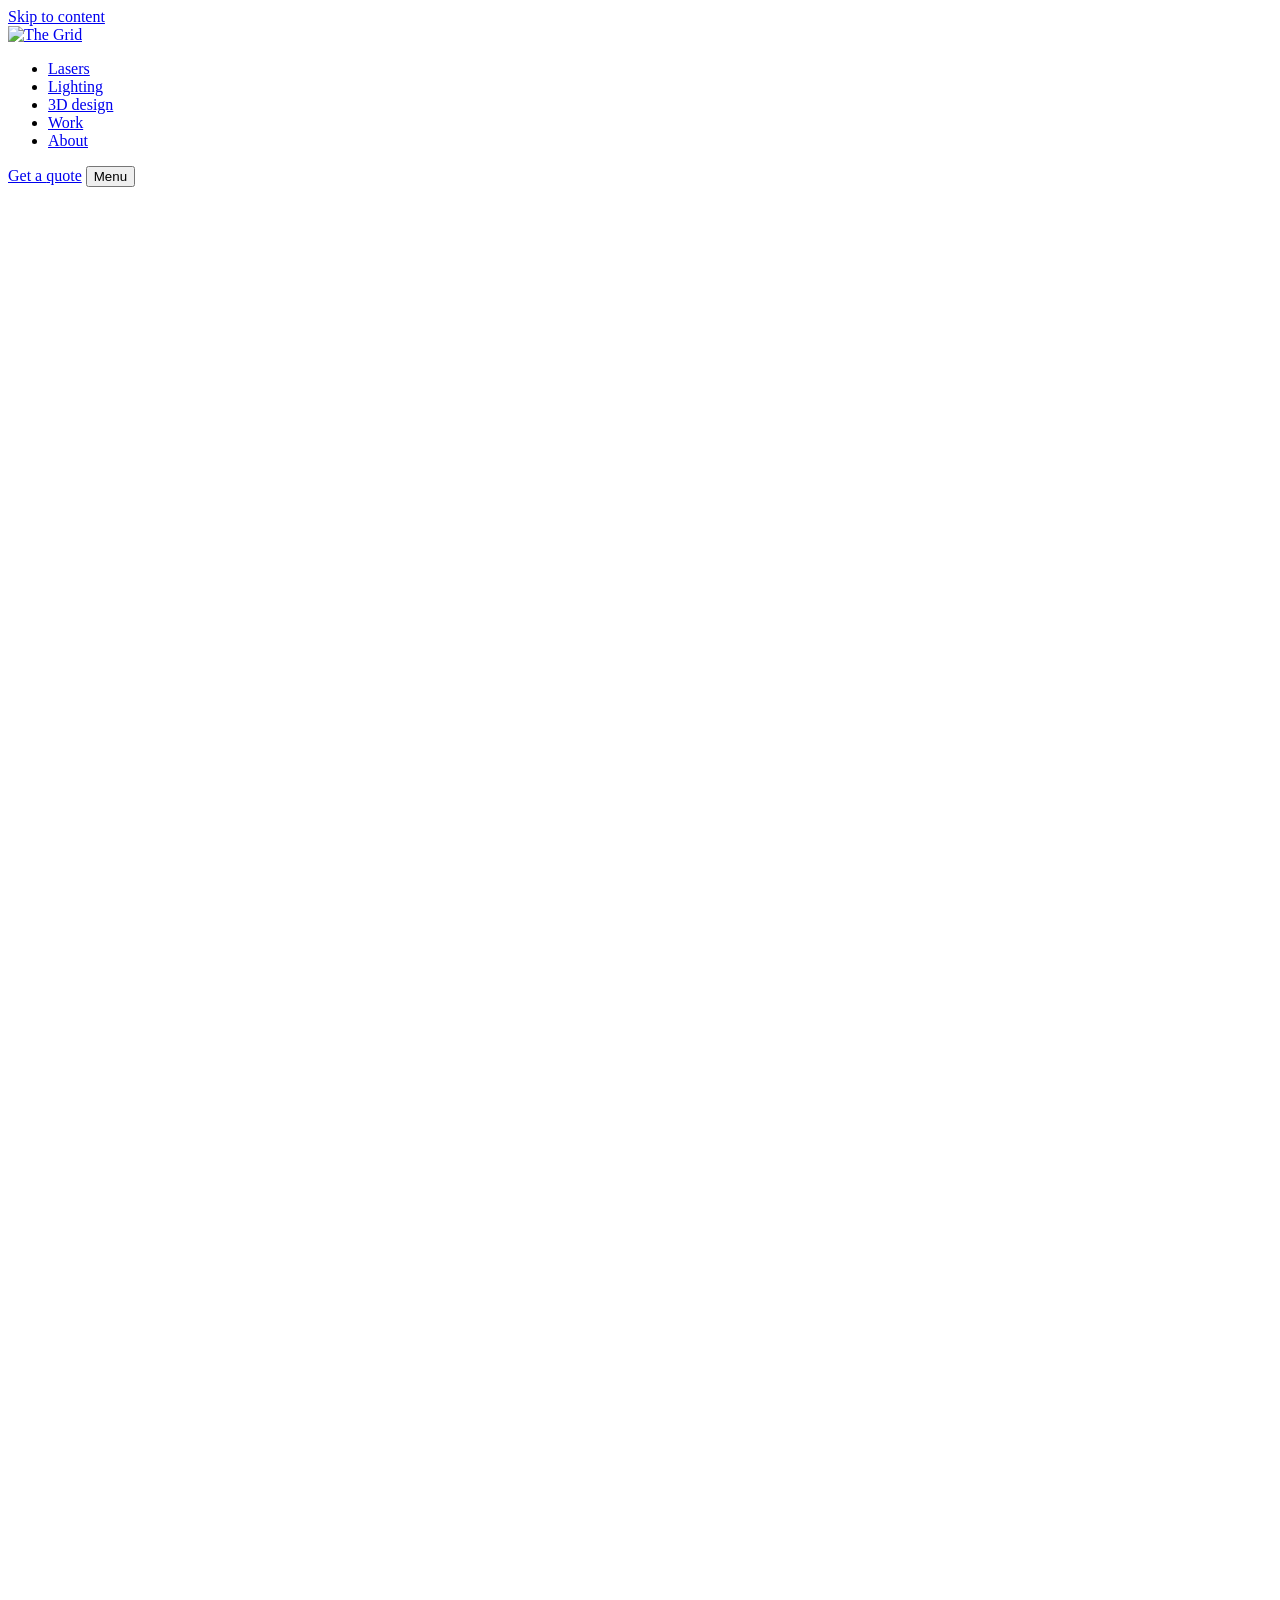
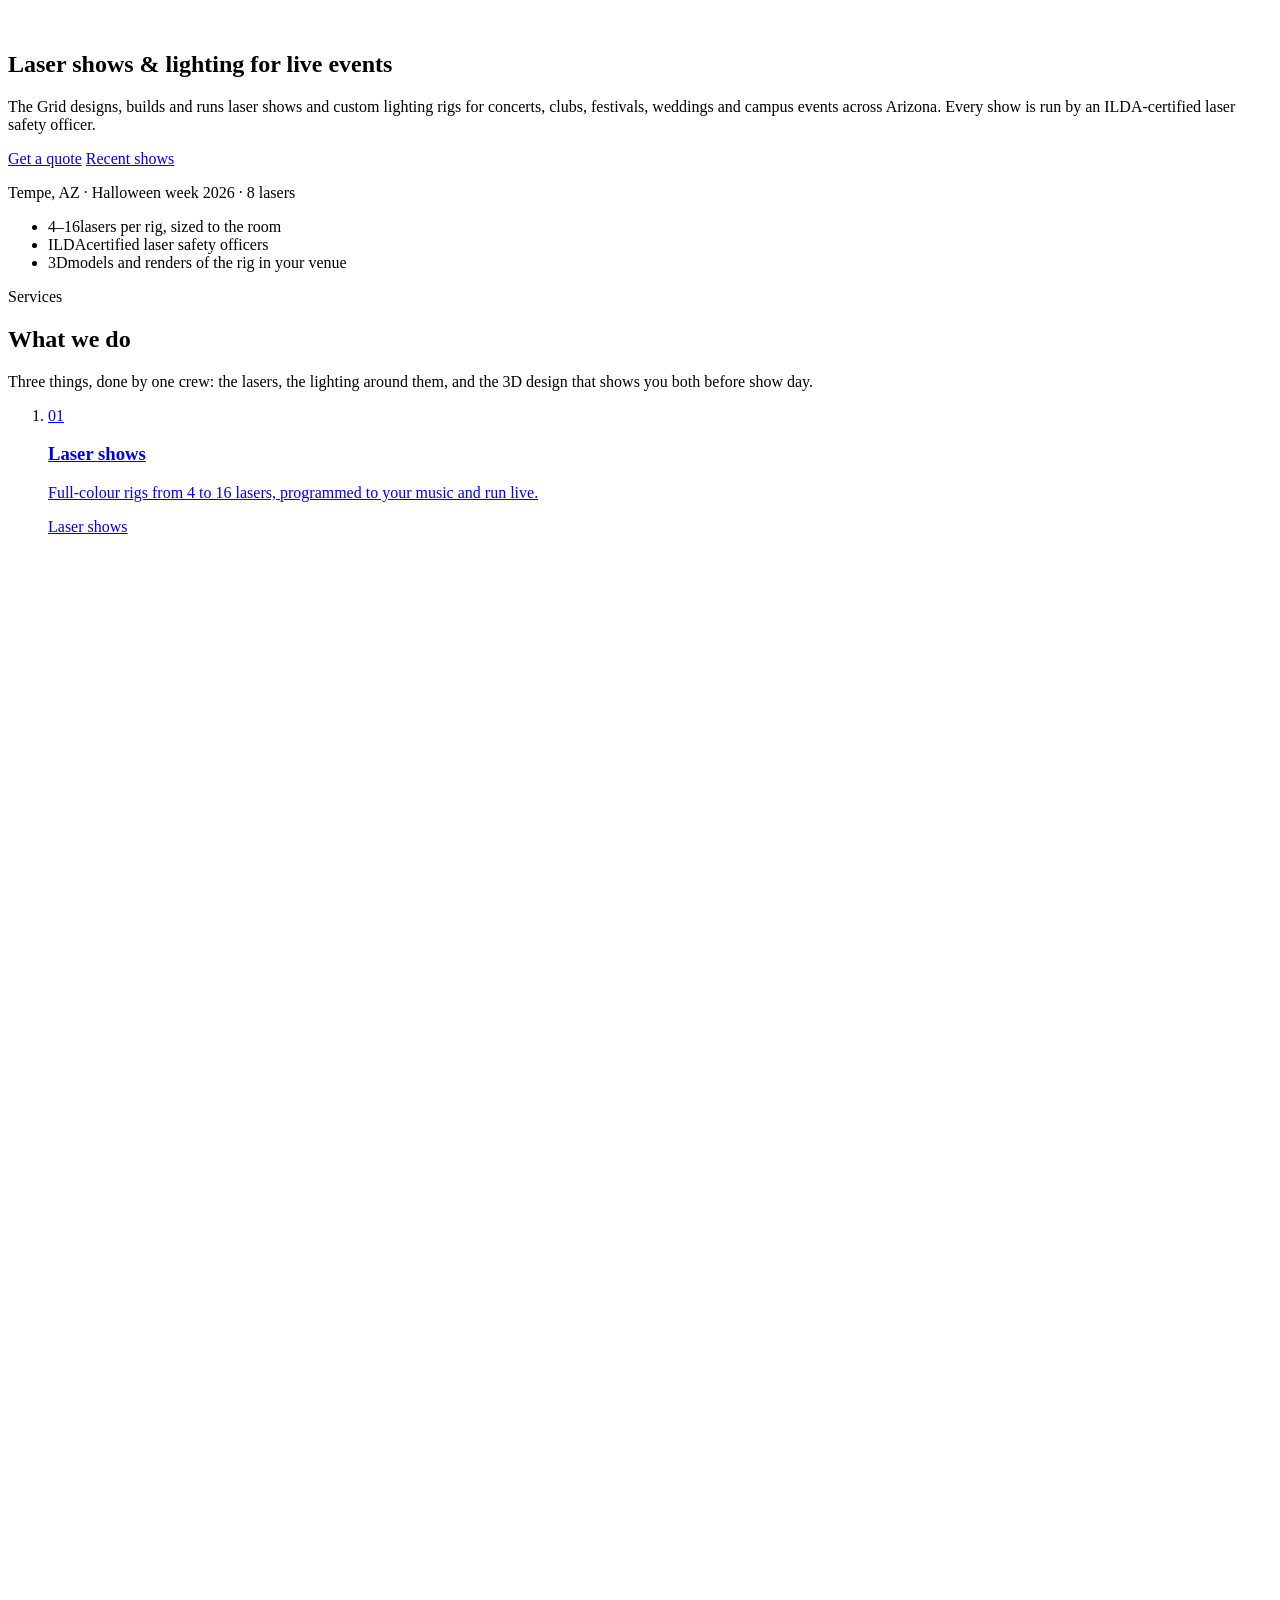
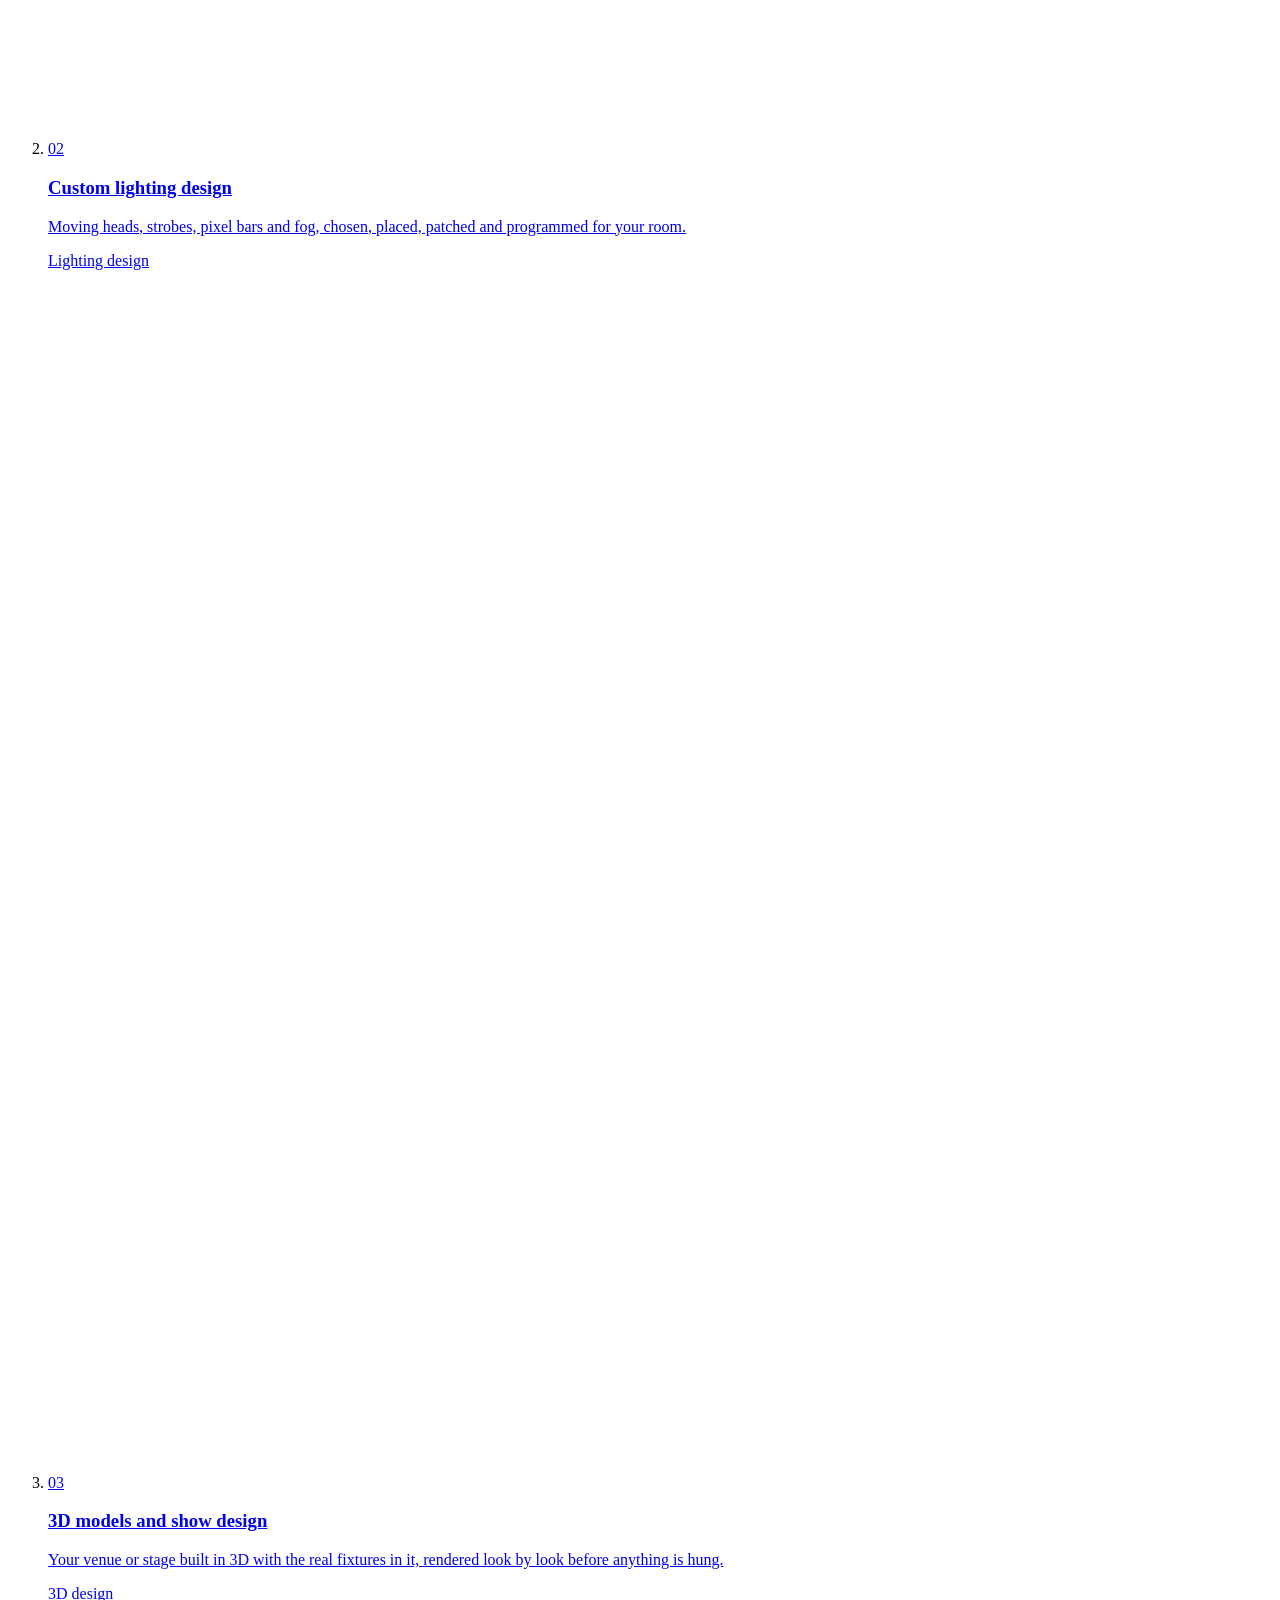
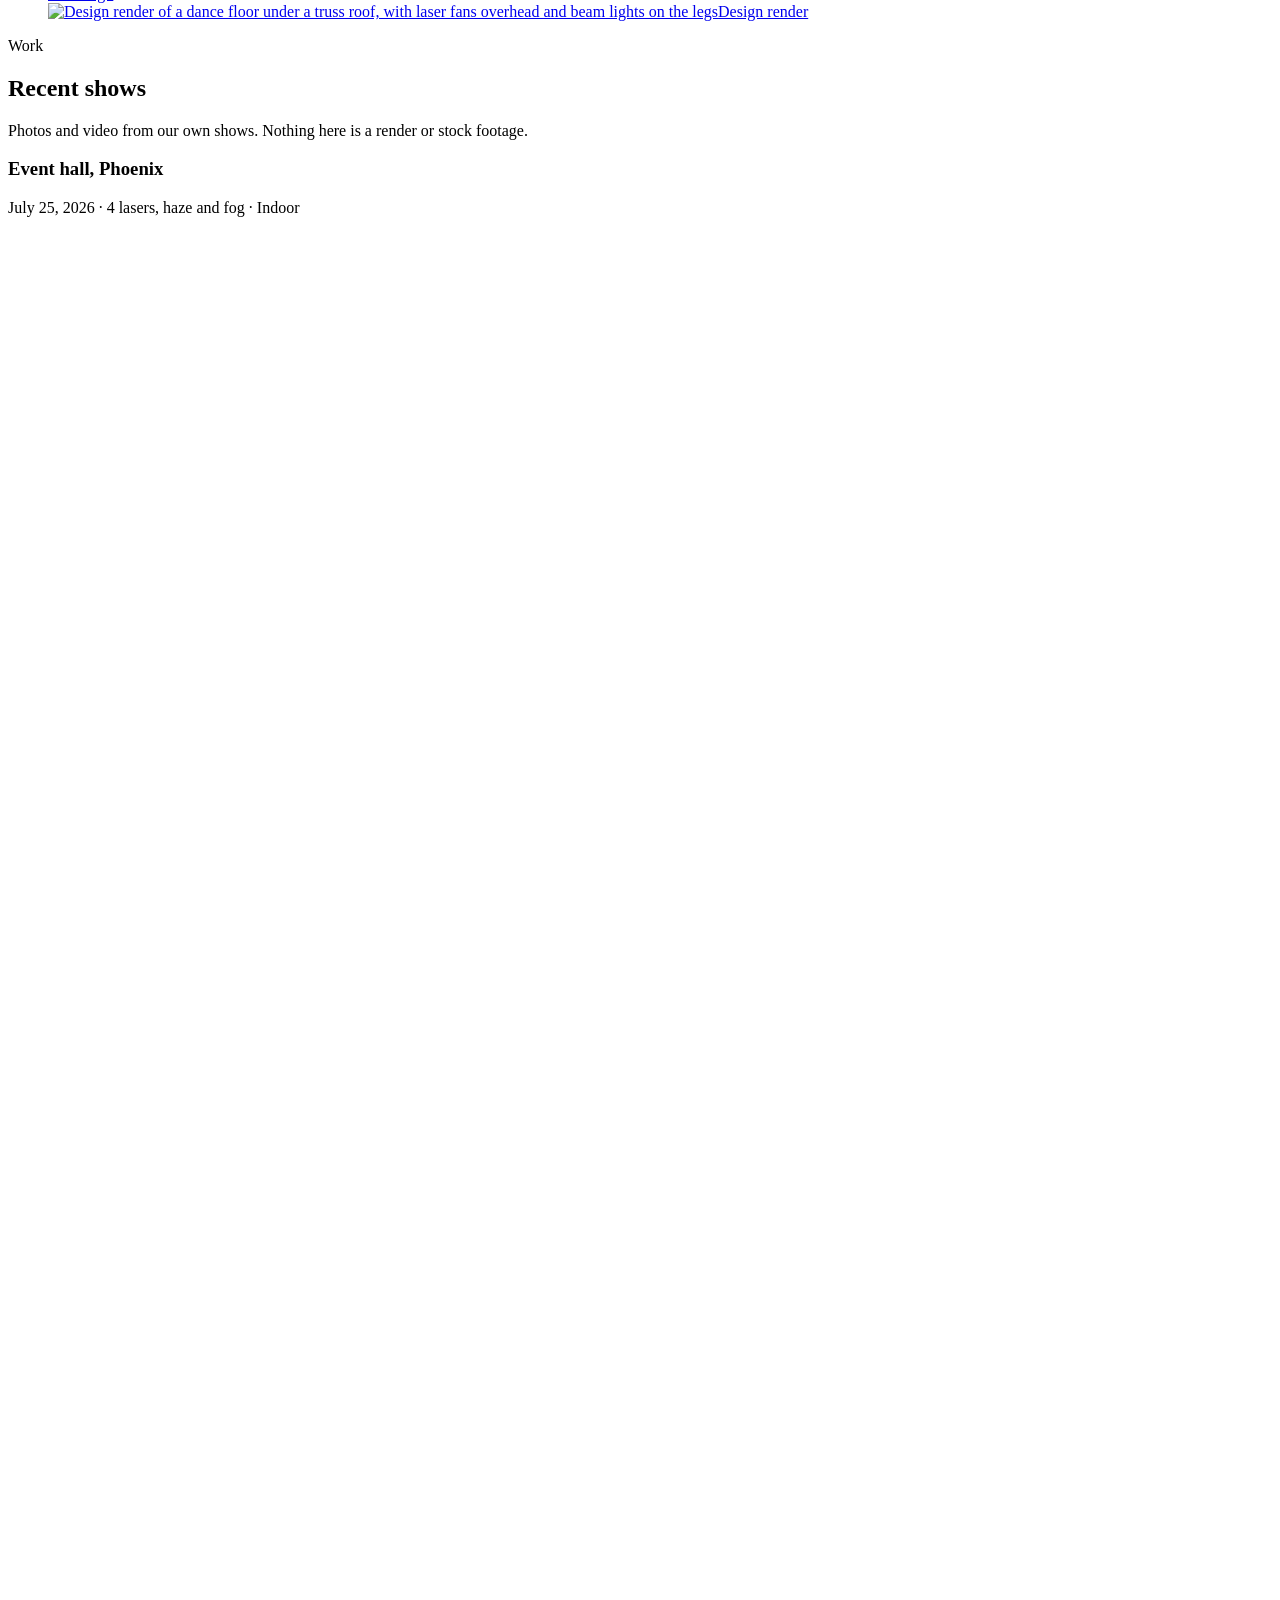
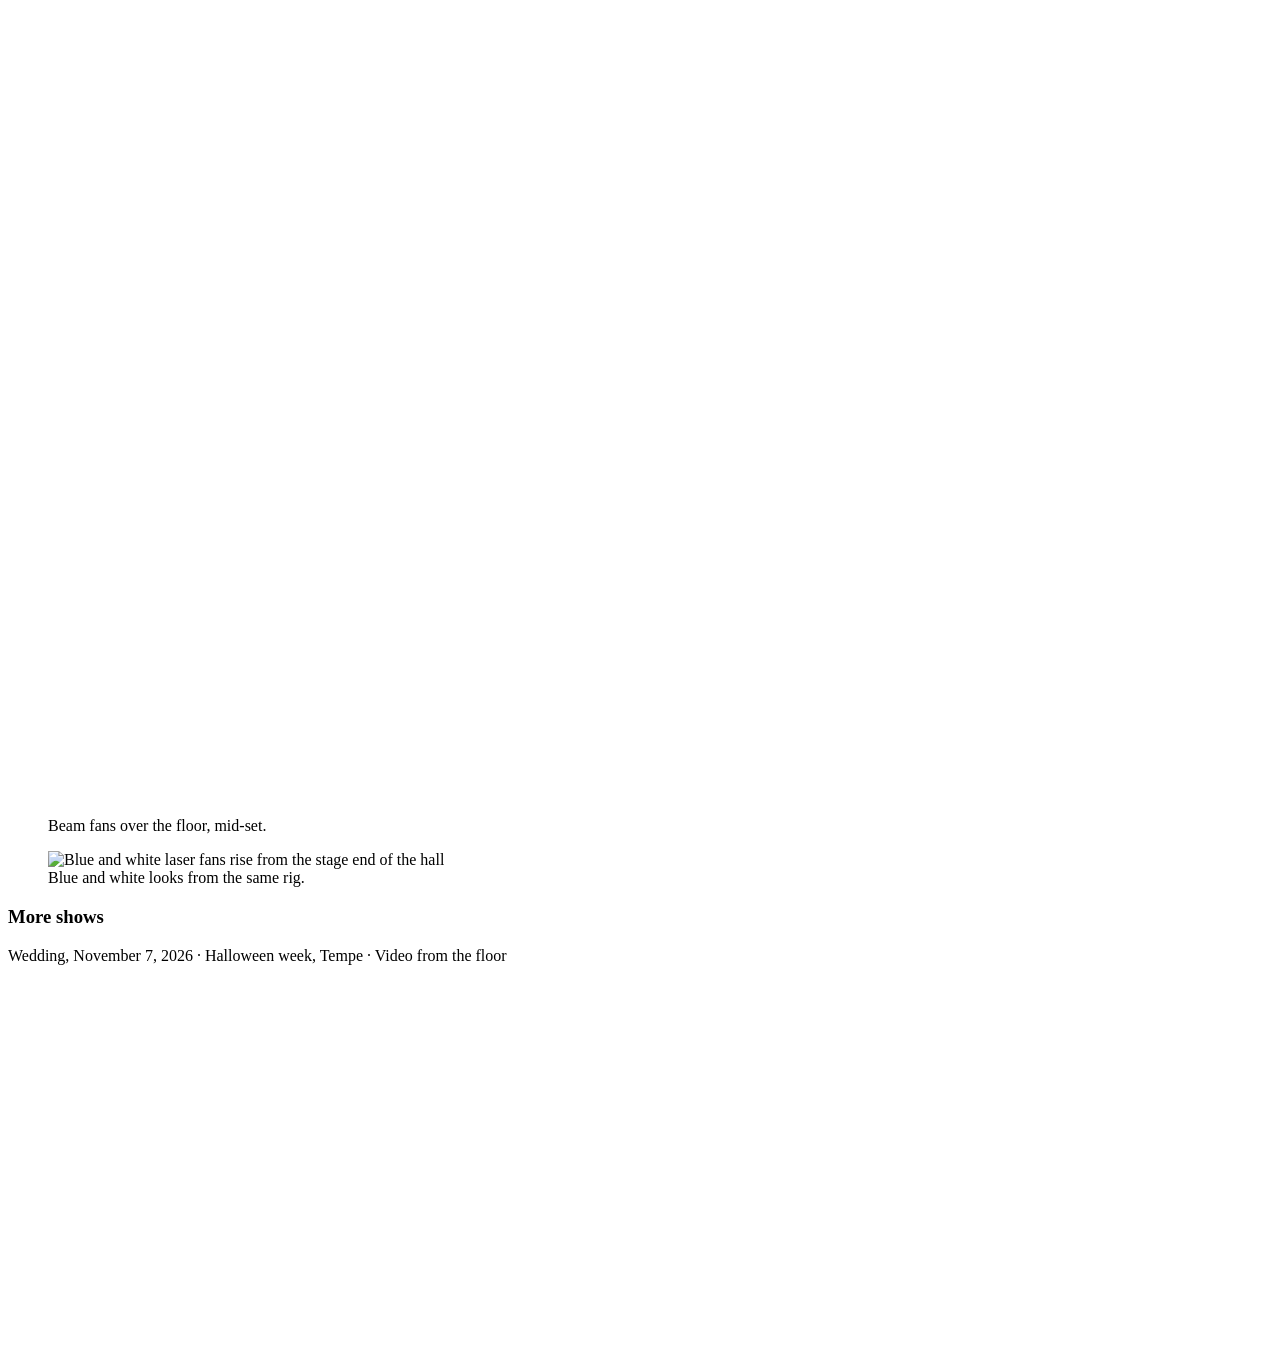
==== public/index.html @ ca09ba9b "Add the live site as of Nov 12, 2026 Exact copy of every file thegridproduction.com serves (5 pages," ====
<!doctype html>
<html lang="en">
<head>
  <meta charset="utf-8">
  <meta name="viewport" content="width=device-width, initial-scale=1">
  <title>The Grid | Laser shows, lighting design and 3D show design in Arizona</title>
  <meta name="description" content="Laser shows, custom lighting design and 3D show design for concerts, clubs, festivals, weddings and campus events across Arizona. Rigs from 4 to 16 lasers, run by ILDA-certified laser safety officers.">
  <meta name="theme-color" content="#04060a">
  <link rel="canonical" href="https://thegridproduction.com/">

  <meta property="og:type" content="website">
  <meta property="og:site_name" content="The Grid">
  <meta property="og:title" content="The Grid | Laser shows, lighting design and 3D show design in Arizona">
  <meta property="og:description" content="Laser shows, custom lighting design and 3D show design for concerts, clubs, festivals, weddings and campus events across Arizona. Rigs from 4 to 16 lasers, run by ILDA-certified laser safety officers.">
  <meta property="og:url" content="https://thegridproduction.com/">
  <meta property="og:image" content="https://thegridproduction.com/assets/og-cover.jpg">
  <meta property="og:image:width" content="1200">
  <meta property="og:image:height" content="630">
  <meta property="og:image:alt" content="Laser beams over a crowd at a show by The Grid, with The Grid logo">
  <meta name="twitter:card" content="summary_large_image">

  <link rel="icon" href="/favicon.ico" sizes="32x32">
  <link rel="icon" href="/favicon.svg" type="image/svg+xml">
  <link rel="apple-touch-icon" href="/apple-touch-icon.png">
  <link rel="preload" href="/assets/fonts/tg-sans-condensed.woff2" as="font" type="font/woff2" crossorigin>
  <link rel="preload" href="/assets/fonts/tg-sans-text.woff2" as="font" type="font/woff2" crossorigin>

  <link rel="stylesheet" href="/styles/tokens.css">
  <link rel="stylesheet" href="/styles/base.css">
  <link rel="stylesheet" href="/styles/chrome.css">
  <link rel="stylesheet" href="/styles/sections.css">
  <link rel="stylesheet" href="/styles/quote.css">

  <link rel="modulepreload" href="/scripts/nav.js">
  <link rel="modulepreload" href="/scripts/media.js">
  <link rel="modulepreload" href="/scripts/reveal.js">
  <link rel="modulepreload" href="/scripts/quote.js">
  <link rel="modulepreload" href="/scripts/quote-model.js">
  <script type="module" src="/scripts/main.js"></script>

  <script type="application/ld+json">
  {
    "@context": "https://schema.org",
    "@type": "ProfessionalService",
    "name": "The Grid",
    "alternateName": "The Grid Lasers",
    "legalName": "Summit Point LLC",
    "description": "Laser shows, custom lighting design and 3D show design for concerts, clubs, festivals, weddings and campus events across Arizona.",
    "url": "https://thegridproduction.com/",
    "image": "https://thegridproduction.com/assets/og-cover.jpg",
    "logo": "https://thegridproduction.com/apple-touch-icon.png",
    "email": "TheGrid@beyondlights.net",
    "areaServed": { "@type": "State", "name": "Arizona" },
    "address": { "@type": "PostalAddress", "addressRegion": "AZ", "addressCountry": "US" },
    "knowsAbout": ["Laser light shows", "Lighting design", "3D stage and venue design", "Event production"]
  }
  </script>
</head>
<body>
  <a class="skip-link" href="#main">Skip to content</a>

  <header class="site-header" data-header>
    <div class="wrap site-header__bar">
      <a class="site-header__brand" href="/" aria-label="The Grid, home">
        <img src="/assets/brand/grid-horizontal-silver-flush.svg" alt="The Grid" width="142" height="40">
      </a>
      <nav class="site-nav" id="site-nav" aria-label="Main">
        <ul class="site-nav__list">
          <li><a class="site-nav__link" href="/lasers">Lasers</a></li>
          <li><a class="site-nav__link" href="/lighting">Lighting</a></li>
          <li><a class="site-nav__link" href="/design">3D design</a></li>
          <li><a class="site-nav__link" href="/#work">Work</a></li>
          <li><a class="site-nav__link" href="/#about">About</a></li>
        </ul>
      </nav>
      <a class="btn btn--primary btn--sm" href="/#quote"><span><span class="btn__lead">Get a </span>quote</span></a>
      <button class="btn btn--sm site-header__menu" type="button" aria-expanded="false" aria-controls="site-nav" data-menu-toggle>Menu</button>
    </div>
  </header>

<main id="main">
    <section class="hero" id="top" aria-labelledby="hero-title" data-hero>
      <div class="hero__media">
        <picture>
          <source type="image/avif" srcset="/assets/media/lead-yard-eight-poster-540.avif 540w, /assets/media/lead-yard-eight-poster-810.avif 810w" sizes="(min-width: 700px) 50vw, 100vw">
          <img src="/assets/media/lead-yard-eight-poster-540.jpg" srcset="/assets/media/lead-yard-eight-poster-540.jpg 540w, /assets/media/lead-yard-eight-poster-810.jpg 810w" sizes="(min-width: 700px) 50vw, 100vw" width="810" height="1440" alt="A row of lasers sends blue and green fans over a crowd at night" fetchpriority="high" decoding="async">
        </picture>
        <video muted loop playsinline preload="none" disablepictureinpicture aria-hidden="true" tabindex="-1" data-hero-video data-src="/assets/media/lead-yard-eight.mp4"></video>
      </div>
      <div class="wrap hero__body">
        <h1 class="hero__title" id="hero-title"><span class="hero__line">Laser shows</span> <span class="hero__line">&amp; lighting</span> <span class="hero__line hero__line--accent">for live events</span></h1>
        <div class="hero__foot">
          <p class="lede hero__lede">The Grid designs, builds and runs laser shows and custom lighting rigs for concerts, clubs, festivals, weddings and campus events across Arizona. Every show is run by an ILDA-certified laser safety officer.</p>
          <div class="hero__actions">
            <a class="btn btn--primary" href="#quote">Get a quote</a>
            <a class="go" href="#work">Recent shows</a>
          </div>
        </div>
        <div class="hero__meta">
          <p class="small">Tempe, AZ &middot; Halloween week 2026 &middot; 8 lasers</p>
          <button class="video-toggle" type="button" data-paused="false" data-video-toggle hidden>
            <span class="video-toggle__icon" aria-hidden="true"></span>
            <span data-video-toggle-text>Pause video</span>
          </button>
        </div>
      </div>
    </section>

    <section class="facts" aria-label="At a glance">
      <ul class="wrap facts__list">
        <li class="fact"><span class="figure">4&ndash;16</span><span class="fact__label">lasers per rig, sized to the room</span></li>
        <li class="fact"><span class="figure">ILDA</span><span class="fact__label">certified laser safety officers</span></li>
        <li class="fact"><span class="figure">3D</span><span class="fact__label">models and renders of the rig in your venue</span></li>
      </ul>
    </section>

    <section class="section" id="services" aria-labelledby="services-title">
      <div class="wrap">
        <header class="section__head reveal">
          <p class="label">Services</p>
          <h2 class="h-section" id="services-title">What we do</h2>
          <p class="lede">Three things, done by one crew: the lasers, the lighting around them, and the 3D design that shows you both before show day.</p>
        </header>
        <ol class="index">
          <li class="index__item reveal">
            <a class="index__link" href="/lasers" aria-labelledby="svc-lasers">
              <span class="label index__no" aria-hidden="true">01</span>
              <div class="index__copy">
                <h3 class="h-index index__title" id="svc-lasers">Laser shows</h3>
                <p class="index__text">Full-colour rigs from 4 to 16 lasers, programmed to your music and run live.</p>
                <span class="go">Laser shows</span>
              </div>
              <div class="media__frame media__frame--3x2 index__media"><picture><source type="image/avif" srcset="/assets/media/show-hall-gold-card-480.avif 480w, /assets/media/show-hall-gold-card-800.avif 800w, /assets/media/show-hall-gold-card-1200.avif 1200w, /assets/media/show-hall-gold-card-1600.avif 1600w" sizes="(min-width: 700px) 50vw, 100vw"><img src="/assets/media/show-hall-gold-card-1200.jpg" srcset="/assets/media/show-hall-gold-card-480.jpg 480w, /assets/media/show-hall-gold-card-800.jpg 800w, /assets/media/show-hall-gold-card-1200.jpg 1200w, /assets/media/show-hall-gold-card-1600.jpg 1600w" sizes="(min-width: 700px) 50vw, 100vw" width="1600" height="1200" alt="Gold laser fans from two pairs of projectors fill an event hall above the crowd" loading="lazy" decoding="async"></picture></div>
            </a>
          </li>
          <li class="index__item reveal">
            <a class="index__link" href="/lighting" aria-labelledby="svc-lighting">
              <span class="label index__no" aria-hidden="true">02</span>
              <div class="index__copy">
                <h3 class="h-index index__title" id="svc-lighting">Custom lighting design</h3>
                <p class="index__text">Moving heads, strobes, pixel bars and fog, chosen, placed, patched and programmed for your room.</p>
                <span class="go">Lighting design</span>
              </div>
              <div class="media__frame media__frame--3x2 index__media"><picture><source type="image/avif" srcset="/assets/media/show-hall-stage-480.avif 480w, /assets/media/show-hall-stage-800.avif 800w, /assets/media/show-hall-stage-1200.avif 1200w, /assets/media/show-hall-stage-1600.avif 1600w" sizes="(min-width: 700px) 50vw, 100vw"><img src="/assets/media/show-hall-stage-1200.jpg" srcset="/assets/media/show-hall-stage-480.jpg 480w, /assets/media/show-hall-stage-800.jpg 800w, /assets/media/show-hall-stage-1200.jpg 1200w, /assets/media/show-hall-stage-1600.jpg 1600w" sizes="(min-width: 700px) 50vw, 100vw" width="1600" height="1200" alt="Coloured stage lights and red laser beams fill a hazy event hall above a crowd in silhouette" loading="lazy" decoding="async"></picture></div>
            </a>
          </li>
          <li class="index__item reveal">
            <a class="index__link" href="/design" aria-labelledby="svc-design">
              <span class="label index__no" aria-hidden="true">03</span>
              <div class="index__copy">
                <h3 class="h-index index__title" id="svc-design">3D models and show design</h3>
                <p class="index__text">Your venue or stage built in 3D with the real fixtures in it, rendered look by look before anything is hung.</p>
                <span class="go">3D design</span>
              </div>
              <div class="media__frame media__frame--3x2 index__media"><picture><source type="image/avif" srcset="/assets/media/design-yard-hall-800.avif 800w, /assets/media/design-yard-hall-1280.avif 1280w, /assets/media/design-yard-hall-1920.avif 1920w" sizes="(min-width: 700px) 50vw, 100vw"><img src="/assets/media/design-yard-hall-1280.jpg" srcset="/assets/media/design-yard-hall-800.jpg 800w, /assets/media/design-yard-hall-1280.jpg 1280w, /assets/media/design-yard-hall-1920.jpg 1920w" sizes="(min-width: 700px) 50vw, 100vw" width="1920" height="1080" alt="Design render of a dance floor under a truss roof, with laser fans overhead and beam lights on the legs" loading="lazy" decoding="async"></picture><span class="media__tag">Design render</span></div>
            </a>
          </li>
        </ol>
      </div>
    </section>

    <section class="section section--band" id="work" aria-labelledby="work-title">
      <div class="wrap">
        <header class="section__head reveal">
          <p class="label">Work</p>
          <h2 class="h-section" id="work-title">Recent shows</h2>
          <p class="lede">Photos and video from our own shows. Nothing here is a render or stock footage.</p>
        </header>

        <article class="show show--feature" aria-labelledby="show-hall-title">
          <header class="show__head">
            <h3 class="h-index" id="show-hall-title">Event hall, Phoenix</h3>
            <p class="show__facts">July 25, 2026 &middot; 4 lasers, haze and fog &middot; Indoor</p>
          </header>
          <div class="media__frame media__frame--16x9 show__reel reveal"><video muted loop playsinline preload="none" disablepictureinpicture width="1920" height="1080" poster="/assets/media/hero-wide-poster-1920.jpg" data-clip data-src="/assets/media/hero-wide-720.mp4" data-src-hd="/assets/media/hero-wide-1080.mp4" aria-label="Video: magenta laser fans sweep over the crowd in a hazy event hall"></video><button class="media__toggle" type="button" aria-label="Pause this video" data-paused="false" data-clip-toggle hidden><span class="video-toggle__icon" aria-hidden="true"></span></button></div>
          <div class="show__media">
            <figure class="media">
              <div class="media__frame media__frame--16x9"><picture><source type="image/avif" srcset="/assets/media/show-hall-floor-800.avif 800w, /assets/media/show-hall-floor-1280.avif 1280w, /assets/media/show-hall-floor-1920.avif 1920w" sizes="(min-width: 700px) 66vw, 100vw"><img src="/assets/media/show-hall-floor-1280.jpg" srcset="/assets/media/show-hall-floor-800.jpg 800w, /assets/media/show-hall-floor-1280.jpg 1280w, /assets/media/show-hall-floor-1920.jpg 1920w" sizes="(min-width: 700px) 66vw, 100vw" width="1920" height="1080" alt="Yellow laser fans cross a hazy event hall above a crowd in silhouette" loading="lazy" decoding="async"></picture></div>
              <figcaption class="media__caption">Beam fans over the floor, mid-set.</figcaption>
            </figure>
            <figure class="media">
              <div class="media__frame media__frame--3x4"><picture><source type="image/avif" srcset="/assets/media/show-hall-blue-480.avif 480w, /assets/media/show-hall-blue-800.avif 800w, /assets/media/show-hall-blue-1200.avif 1200w" sizes="(min-width: 700px) 28vw, 100vw"><img src="/assets/media/show-hall-blue-800.jpg" srcset="/assets/media/show-hall-blue-480.jpg 480w, /assets/media/show-hall-blue-800.jpg 800w, /assets/media/show-hall-blue-1200.jpg 1200w" sizes="(min-width: 700px) 28vw, 100vw" width="1200" height="1600" alt="Blue and white laser fans rise from the stage end of the hall" loading="lazy" decoding="async"></picture></div>
              <figcaption class="media__caption">Blue and white looks from the same rig.</figcaption>
            </figure>
          </div>
        </article>

        <div class="reel-block" role="group" aria-labelledby="reel-title">
          <h3 class="h-index" id="reel-title">More shows</h3>
          <p class="show__facts">Wedding, November 7, 2026 &middot; Halloween week, Tempe &middot; Video from the floor</p>
          <ul class="reel">
            <li class="media__frame media__frame--4x5"><video muted loop playsinline preload="none" disablepictureinpicture width="800" height="1000" poster="/assets/media/show-wedding-floor-clip-poster-800.jpg" data-clip data-src="/assets/media/show-wedding-floor-clip.mp4" aria-label="Video: blue, magenta and teal laser beams and sheets cross above string lights and fog at an outdoor wedding"></video><button class="media__toggle" type="button" aria-label="Pause this video" data-paused="false" data-clip-toggle hidden><span class="video-toggle__icon" aria-hidden="true"></span></button></li>
            <li class="media__frame media__frame--4x5"><video muted loop playsinline preload="none" disablepictureinpicture width="608" height="760" poster="/assets/media/show-wedding-fans-clip-poster-608.jpg" data-clip data-src="/assets/media/show-wedding-fans-clip.mp4" aria-label="Video: blue and purple laser fans over low fog and string lights at an outdoor wedding"></video><button class="media__toggle" type="button" aria-label="Pause this video" data-paused="false" data-clip-toggle hidden><span class="video-toggle__icon" aria-hidden="true"></span></button></li>
            <li class="media__frame media__frame--4x5"><video muted loop playsinline preload="none" disablepictureinpicture width="432" height="540" poster="/assets/media/show-yard-fans-clip-poster-432.jpg" data-clip data-src="/assets/media/show-yard-fans-clip.mp4" aria-label="Video: green and white laser fans over the crowd at an outdoor Halloween party"></video><button class="media__toggle" type="button" aria-label="Pause this video" data-paused="false" data-clip-toggle hidden><span class="video-toggle__icon" aria-hidden="true"></span></button></li>
            <li class="media__frame media__frame--4x5"><video muted loop playsinline preload="none" disablepictureinpicture width="540" height="676" poster="/assets/media/show-yard-row-clip-poster-540.jpg" data-clip data-src="/assets/media/show-yard-row-clip.mp4" aria-label="Video: four lasers in a row send thin green and blue fans into a dark sky"></video><button class="media__toggle" type="button" aria-label="Pause this video" data-paused="false" data-clip-toggle hidden><span class="video-toggle__icon" aria-hidden="true"></span></button></li>
          </ul>
        </div>
      </div>
    </section>

    <section class="section" id="process" aria-labelledby="process-title">
      <div class="wrap">
        <header class="section__head reveal">
          <p class="label">Process</p>
          <h2 class="h-section" id="process-title">How a show runs</h2>
          <p class="lede">Four steps, all in writing.</p>
        </header>
        <ol class="steps">
          <li class="step reveal">
            <span class="label" aria-hidden="true">01</span>
            <h3 class="h-index">Quote</h3>
            <p class="step__text">Send the date, the venue and the crowd size. You get a written quote by email with the rig we recommend.</p>
          </li>
          <li class="step reveal">
            <span class="label" aria-hidden="true">02</span>
            <h3 class="h-index">Design and advance</h3>
            <p class="step__text">A 50% deposit holds the date. We send the rig plot, power needs and schedule, and a 3D model when the show calls for one.</p>
          </li>
          <li class="step reveal">
            <span class="label" aria-hidden="true">03</span>
            <h3 class="h-index">Show day</h3>
            <p class="step__text">We load in, hang and focus the rig, set the beam zones, and run the show live from the first act to the last.</p>
          </li>
          <li class="step reveal">
            <span class="label" aria-hidden="true">04</span>
            <h3 class="h-index">Strike</h3>
            <p class="step__text">We pack out the same night. The balance is due on show day.</p>
          </li>
        </ol>
      </div>
    </section>

    <section class="section section--band" id="about" aria-labelledby="about-title">
      <div class="wrap">
        <header class="section__head reveal">
          <p class="label">About</p>
          <h2 class="h-section" id="about-title">Who runs it</h2>
        </header>
        <div class="about">
        <div class="about__copy">
          <p class="statement">The Grid is an owner-operated production company based in the Phoenix area. The people who quote your show are the people who design it, build it and run it.</p>
          <p class="muted">Our operators are ILDA-certified laser safety officers. One of them is at the controls for every minute the lasers are on.</p>
          <dl class="about__facts">
            <div class="about__fact"><dt class="label">Based</dt><dd>Phoenix area, Arizona</dd></div>
            <div class="about__fact"><dt class="label">Works</dt><dd>Across Arizona, indoor and outdoor</dd></div>
            <div class="about__fact"><dt class="label">Certified</dt><dd>ILDA Laser Safety Officer</dd></div>
            <div class="about__fact"><dt class="label">Company</dt><dd>Summit Point LLC</dd></div>
            <div class="about__fact"><dt class="label">Email</dt><dd><a class="text-link" href="mailto:TheGrid@beyondlights.net">TheGrid@beyondlights.net</a></dd></div>
          </dl>
        </div>
        <figure class="media about__photo reveal">
          <!-- A landscape photo cropped into a portrait frame: it is drawn about twice as wide as its slot, so sizes asks for a wider file on purpose. -->
          <div class="media__frame media__frame--4x5"><picture><source type="image/avif" srcset="/assets/media/show-hall-red-640.avif 640w, /assets/media/show-hall-red-1000.avif 1000w, /assets/media/show-hall-red-1600.avif 1600w" sizes="(min-width: 900px) 60vw, 180vw"><img src="/assets/media/show-hall-red-1000.jpg" srcset="/assets/media/show-hall-red-640.jpg 640w, /assets/media/show-hall-red-1000.jpg 1000w, /assets/media/show-hall-red-1600.jpg 1600w" sizes="(min-width: 900px) 60vw, 180vw" width="1600" height="900" alt="Red laser beams cross above a crowd in silhouette, with stage lights behind" loading="lazy" decoding="async"></picture></div>
          <figcaption class="media__caption">Phoenix, AZ &middot; July 25, 2026 &middot; Red looks, same 4-laser rig</figcaption>
        </figure>
        </div>
      </div>
    </section>

    <section class="section" id="questions" aria-labelledby="questions-title">
      <div class="wrap">
        <header class="section__head reveal">
          <p class="label">Questions</p>
          <h2 class="h-section" id="questions-title">Before you book</h2>
        </header>
        <div class="faq">
          <details class="faq__item">
            <summary class="faq__q h-sub">How far ahead should we book?</summary>
            <p class="faq__a">As soon as you have a date. Indoor shows need the least notice. Outdoor shows and rigs of 8 lasers or more take longer to plan, so allow at least 30 days.</p>
          </details>
          <details class="faq__item">
            <summary class="faq__q h-sub">What do you need from the venue?</summary>
            <p class="faq__a">Power, a place for the rig, and permission to run haze. The quote tells you how many circuits the rig needs. Lasers hang from truss or sit on stands, and we check sightlines and hang points with you before show day.</p>
          </details>
          <details class="faq__item">
            <summary class="faq__q h-sub">Is it safe for the crowd?</summary>
            <p class="faq__a">A certified laser safety officer sets the beam zones before doors and stays at the controls for the whole show. Beams are set to pass above the audience.</p>
          </details>
          <details class="faq__item">
            <summary class="faq__q h-sub">Can you just do the design, or just the lasers?</summary>
            <p class="faq__a">Yes. We take lasers-only shows alongside your lighting designer, full lighting and laser production, and design-only work: a 3D model, renders and a rig plot for your own crew to build from.</p>
          </details>
          <details class="faq__item">
            <summary class="faq__q h-sub">Where do you work?</summary>
            <p class="faq__a">We are based in the Phoenix area and work across Arizona. For shows outside the state, ask and we will tell you what travel adds.</p>
          </details>
          <details class="faq__item">
            <summary class="faq__q h-sub">What does it cost, and how does payment work?</summary>
            <p class="faq__a">Cost depends on the rig size, the venue and the date, so every show gets a written quote. A 50% deposit holds the date and the balance is due on show day.</p>
          </details>
        </div>
      </div>
    </section>

    <section class="section section--band" id="quote" aria-labelledby="quote-title">
      <div class="wrap quote">
        <div class="quote__intro">
          <p class="label">Contact</p>
          <h2 class="h-section" id="quote-title">Get a quote</h2>
          <p class="lede">Tell us about the show. You get a written quote by email.</p>
          <p class="muted">Rather write it yourself? Email <a class="text-link" href="mailto:TheGrid@beyondlights.net">TheGrid@beyondlights.net</a>.</p>
        </div>

        <div class="quote__panel">
          <form class="form" id="quote-form" action="mailto:TheGrid@beyondlights.net" method="post" enctype="text/plain" data-quote-form>
            <div class="field">
              <label class="label field__label" for="q-name">Your name</label>
              <input class="field__control" id="q-name" name="name" type="text" autocomplete="name" maxlength="80" required>
            </div>
            <div class="field">
              <label class="label field__label" for="q-email">Email</label>
              <input class="field__control" id="q-email" name="email" type="email" autocomplete="email" inputmode="email" maxlength="120" required>
            </div>
            <div class="field">
              <label class="label field__label" for="q-date">Event date</label>
              <input class="field__control" id="q-date" name="date" type="date" required>
            </div>
            <div class="field">
              <label class="label field__label" for="q-venue">Venue and city</label>
              <input class="field__control" id="q-venue" name="venue" type="text" placeholder="Venue, city" maxlength="120" required>
            </div>
            <div class="field">
              <label class="label field__label" for="q-service">What you need</label>
              <select class="field__control" id="q-service" name="service">
                <option>Lasers</option>
                <option>Lasers and lighting</option>
                <option>Lighting design</option>
                <option>3D model and show design</option>
                <option>Not sure yet</option>
              </select>
            </div>
            <div class="field">
              <label class="label field__label" for="q-rig">Laser rig size</label>
              <select class="field__control" id="q-rig" name="rig">
                <option>Not sure yet</option>
                <option>4 lasers</option>
                <option>8 lasers</option>
                <option>12 lasers</option>
                <option>16 lasers</option>
                <option>No lasers</option>
              </select>
            </div>
            <div class="field">
              <label class="label field__label" for="q-setting">Indoor or outdoor</label>
              <select class="field__control" id="q-setting" name="setting">
                <option>Indoor</option>
                <option>Outdoor</option>
                <option>Both</option>
                <option>Not sure yet</option>
              </select>
            </div>
            <div class="field">
              <label class="label field__label" for="q-crowd">Expected crowd <span class="field__optional">(optional)</span></label>
              <input class="field__control" id="q-crowd" name="crowd" type="text" inputmode="numeric" placeholder="400" maxlength="12">
            </div>
            <div class="field form__wide">
              <label class="label field__label" for="q-notes">About the show <span class="field__optional">(optional)</span></label>
              <textarea class="field__control" id="q-notes" name="notes" maxlength="800" placeholder="Artist or theme, set times, lighting you want added, what the room has for power and truss"></textarea>
            </div>
            <div class="form__foot form__wide">
              <p class="form__summary" role="alert" data-form-summary hidden></p>
              <button class="btn btn--primary" type="submit">Send request</button>
              <p class="form__note">Sending opens your email app with the request filled in. Nothing is stored on this site.</p>
            </div>
          </form>

          <div class="quote-result" data-quote-result hidden>
            <h3 class="h-row quote-result__title" tabindex="-1" data-quote-result-title>Your request is ready to send</h3>
            <p class="muted">Your email app should have opened with this filled in. If it did not, open it from here or copy the text.</p>
            <pre class="quote-result__text" data-quote-text></pre>
            <div class="quote-result__actions">
              <a class="btn btn--primary" href="mailto:TheGrid@beyondlights.net" data-quote-mailto>Open in email app</a>
              <button class="btn btn--outline" type="button" data-quote-copy>Copy request</button>
              <span class="quote-result__status" role="status" data-quote-status></span>
            </div>
            <p class="quote-result__alt">Send it to <a class="text-link" href="mailto:TheGrid@beyondlights.net">TheGrid@beyondlights.net</a>. <button class="text-link link-button" type="button" data-quote-edit>Edit the request</button></p>
          </div>
        </div>
      </div>
    </section>
</main>

  <footer class="site-footer">
    <div class="wrap">
      <div class="site-footer__lead">
        <p class="label">Write to us</p>
        <a class="site-footer__mail" href="mailto:TheGrid@beyondlights.net">TheGrid@beyondlights.net</a>
      </div>
      <div class="site-footer__grid">
        <div class="site-footer__brand">
          <img src="/assets/brand/grid-stacked-silver.svg" alt="The Grid" width="176" height="120" loading="lazy">
        </div>
        <nav aria-label="Footer">
          <h2 class="label site-footer__title">Services</h2>
          <ul class="site-footer__list">
            <li><a href="/lasers">Laser shows</a></li>
            <li><a href="/lighting">Lighting design</a></li>
            <li><a href="/design">3D models and show design</a></li>
          </ul>
        </nav>
        <nav aria-label="Company">
          <h2 class="label site-footer__title">Company</h2>
          <ul class="site-footer__list">
            <li><a href="/#work">Recent shows</a></li>
            <li><a href="/#process">How a show runs</a></li>
            <li><a href="/#about">About</a></li>
            <li><a href="/#questions">Questions</a></li>
          </ul>
        </nav>
        <div>
          <h2 class="label site-footer__title">Contact</h2>
          <ul class="site-footer__list">
            <li><a href="mailto:TheGrid@beyondlights.net">TheGrid@beyondlights.net</a></li>
            <li><a href="/#quote">Get a quote</a></li>
            <li>Phoenix area, Arizona</li>
          </ul>
        </div>
      </div>
      <p class="site-footer__legal">&copy; 2026 The Grid. Operated by Summit Point LLC, Arizona.</p>
    </div>
  </footer>
</body>
</html>
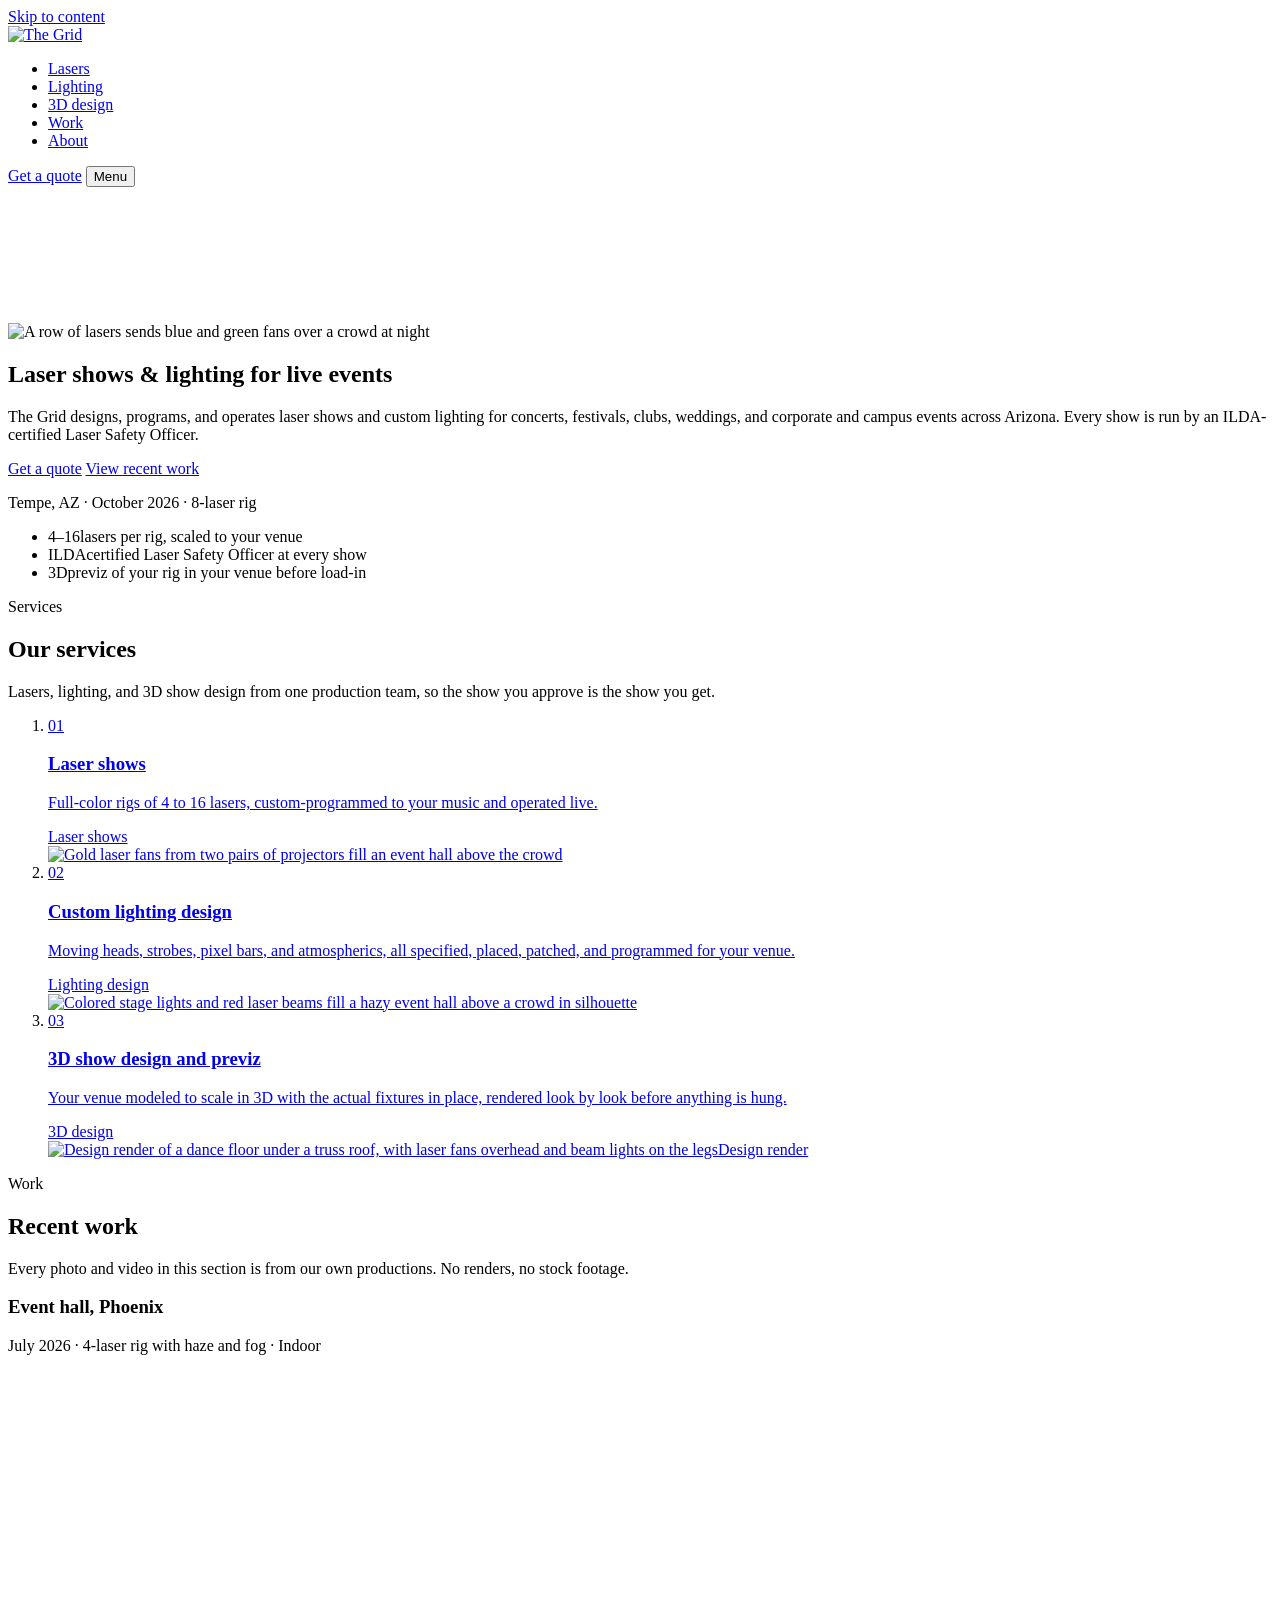
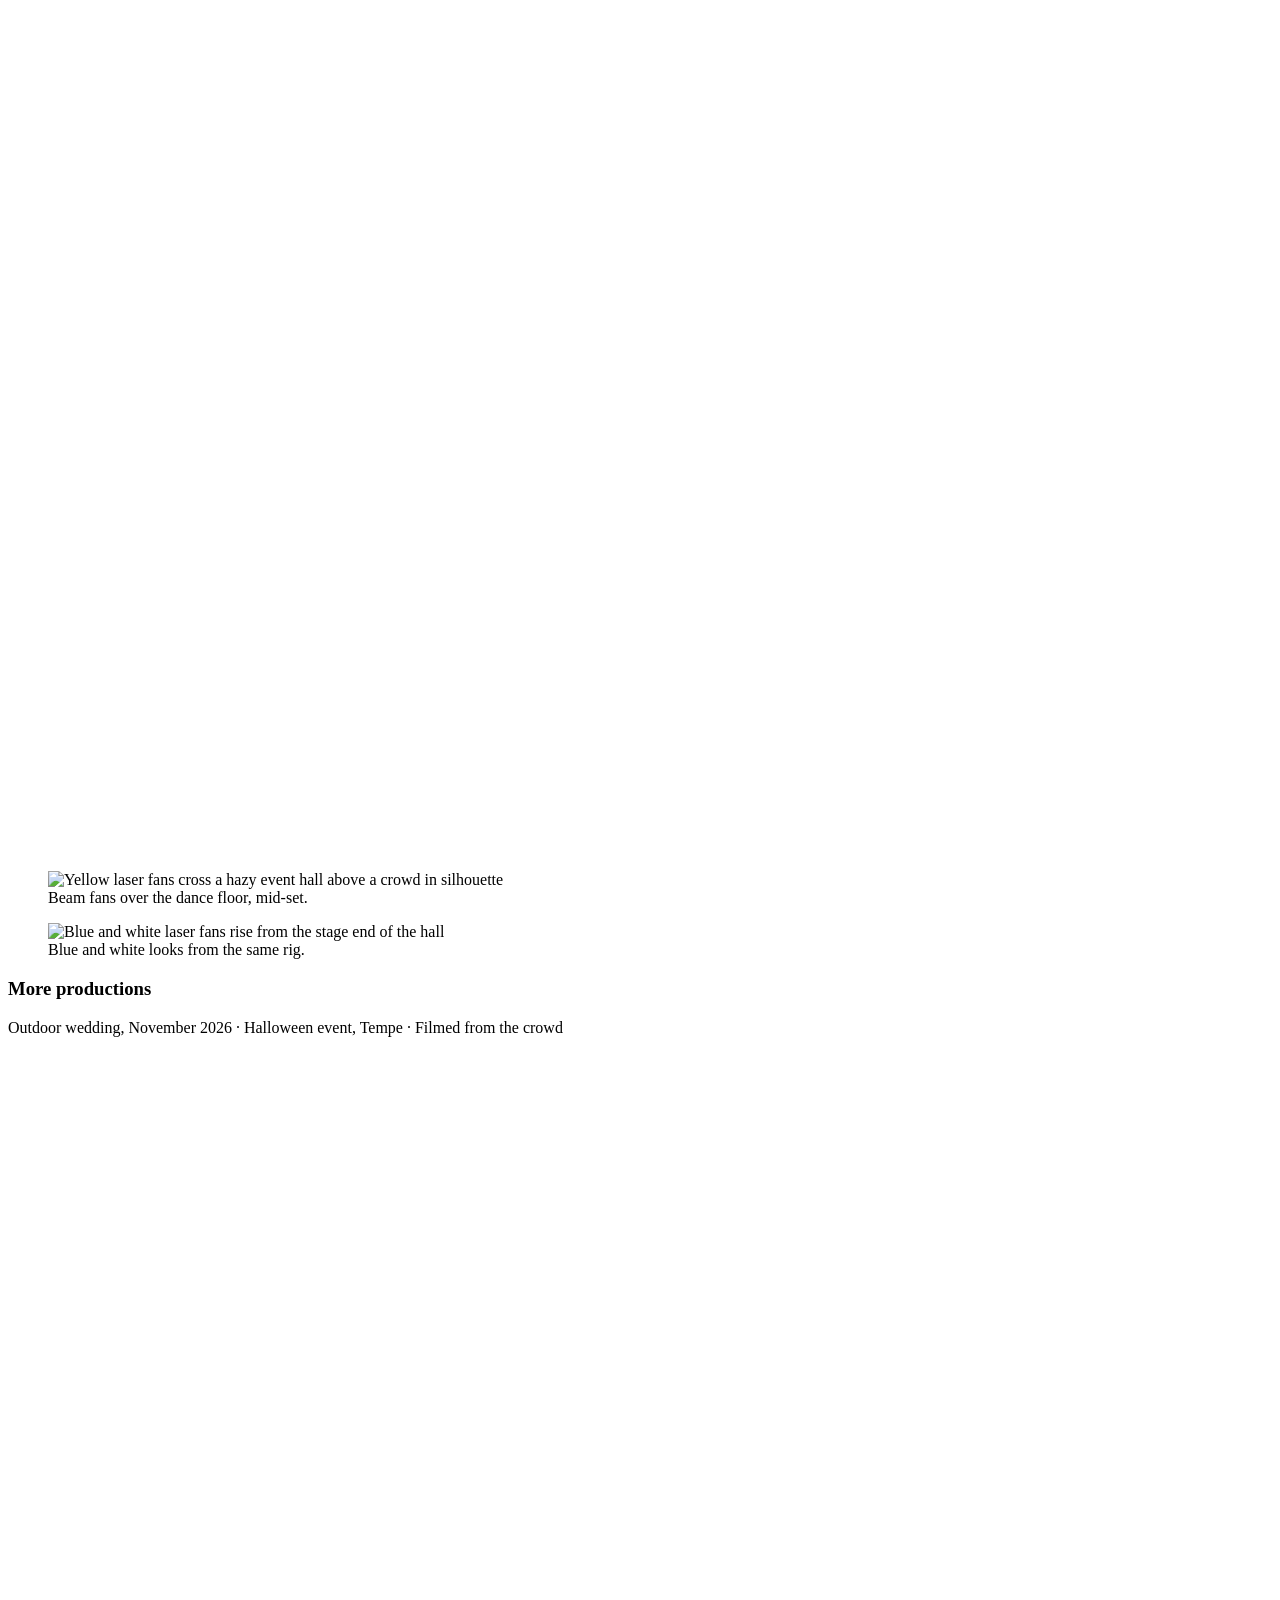
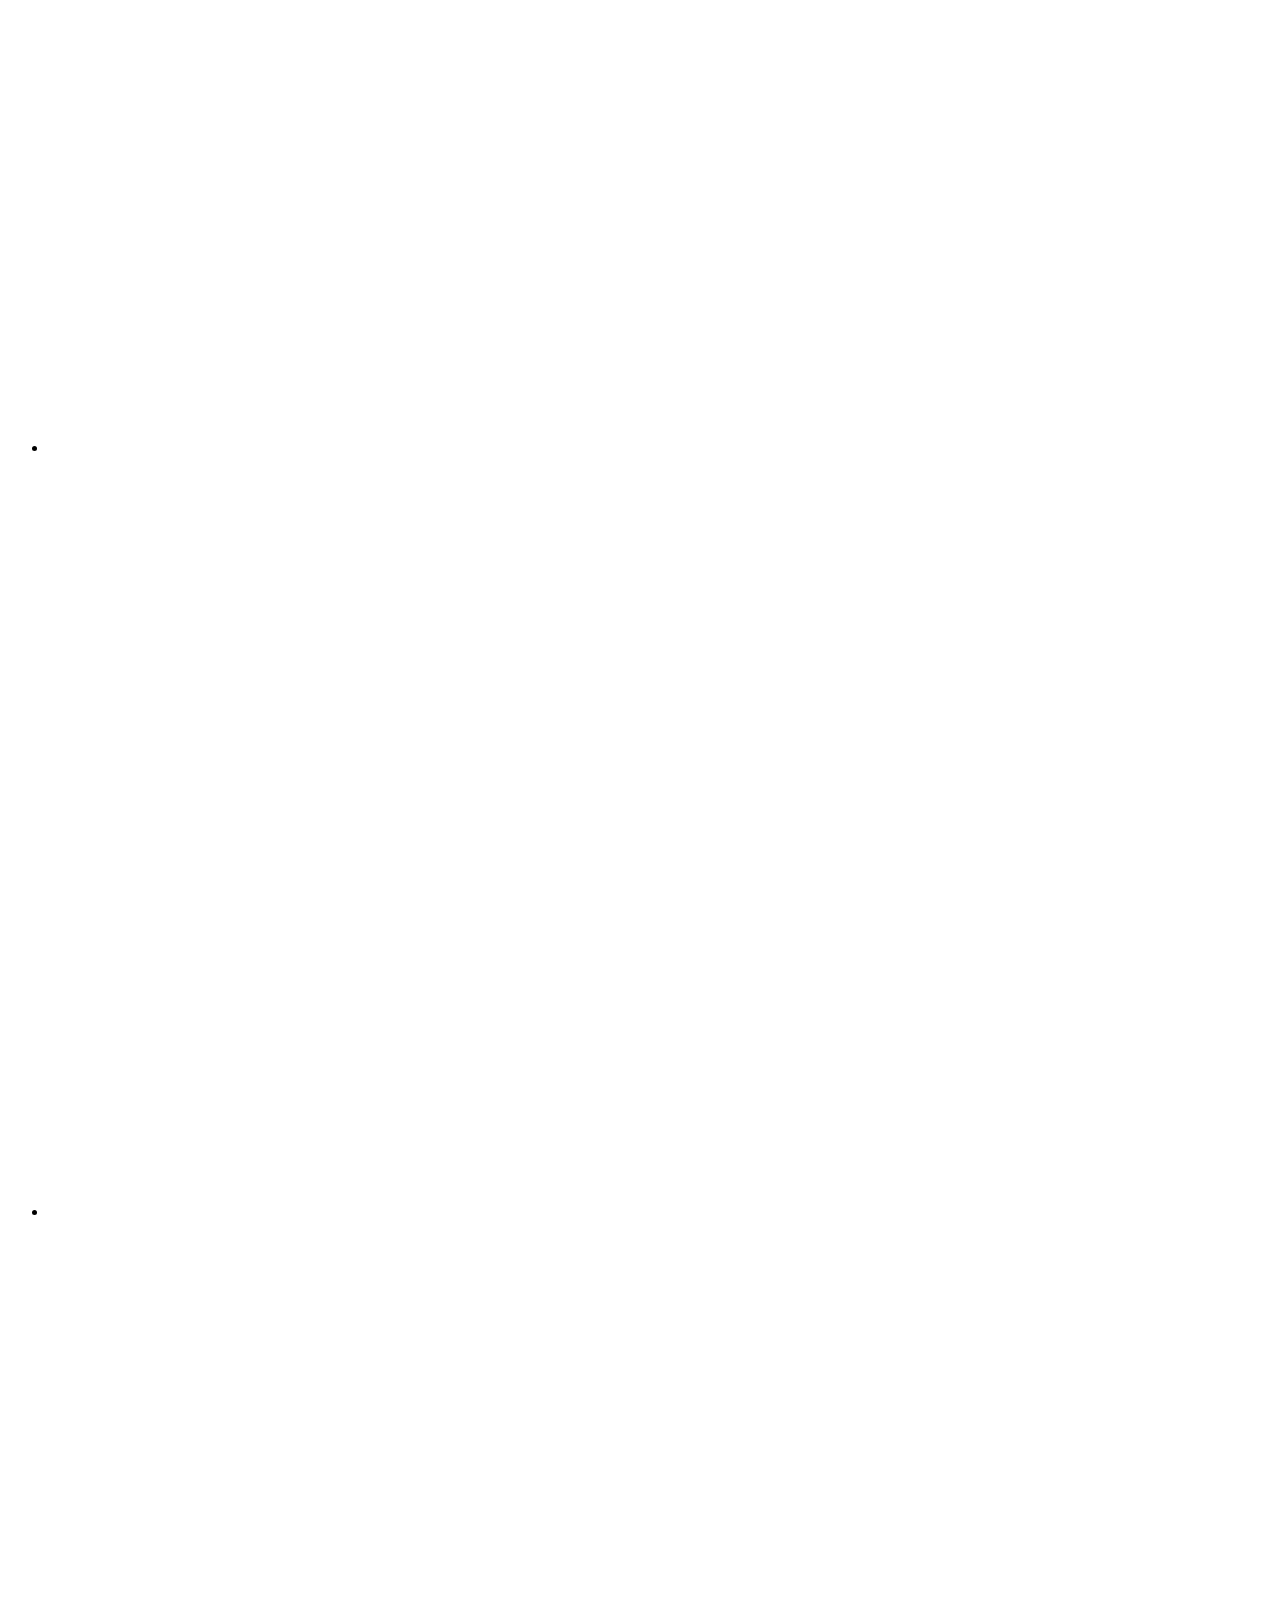
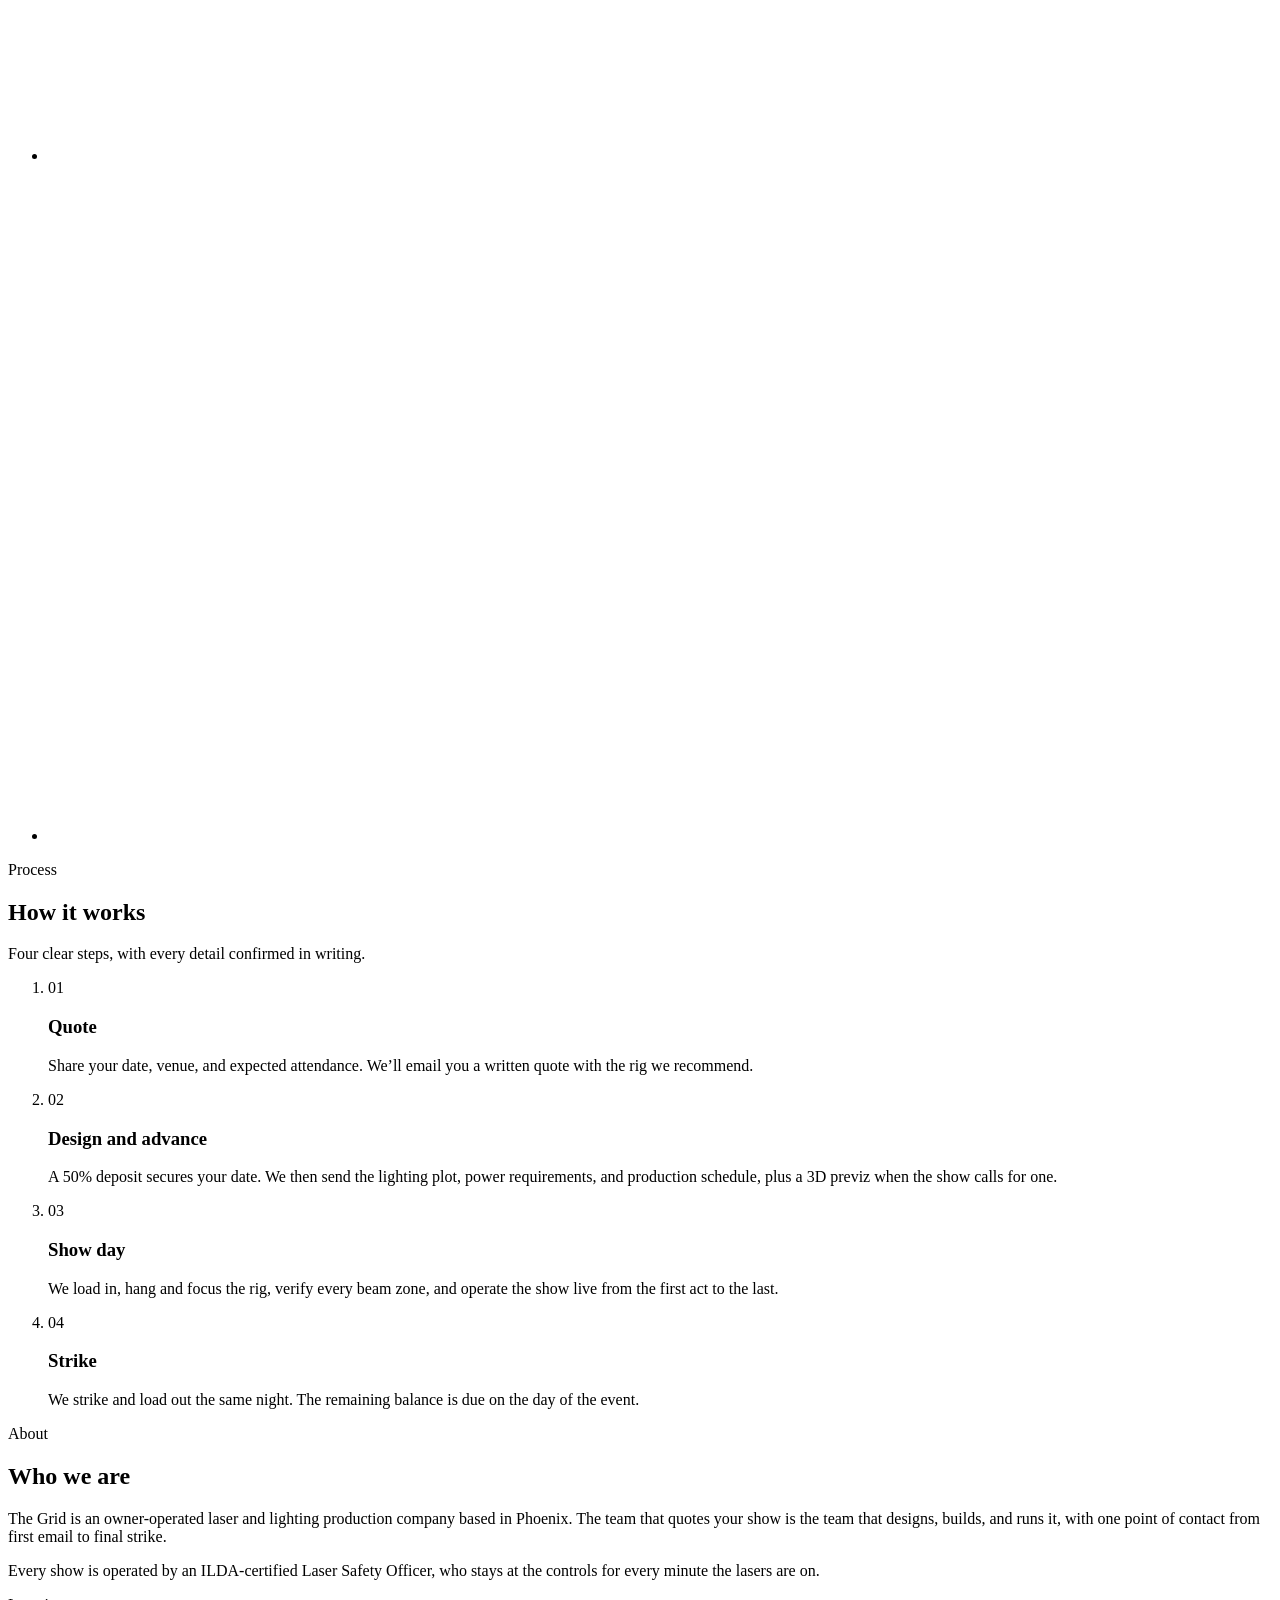
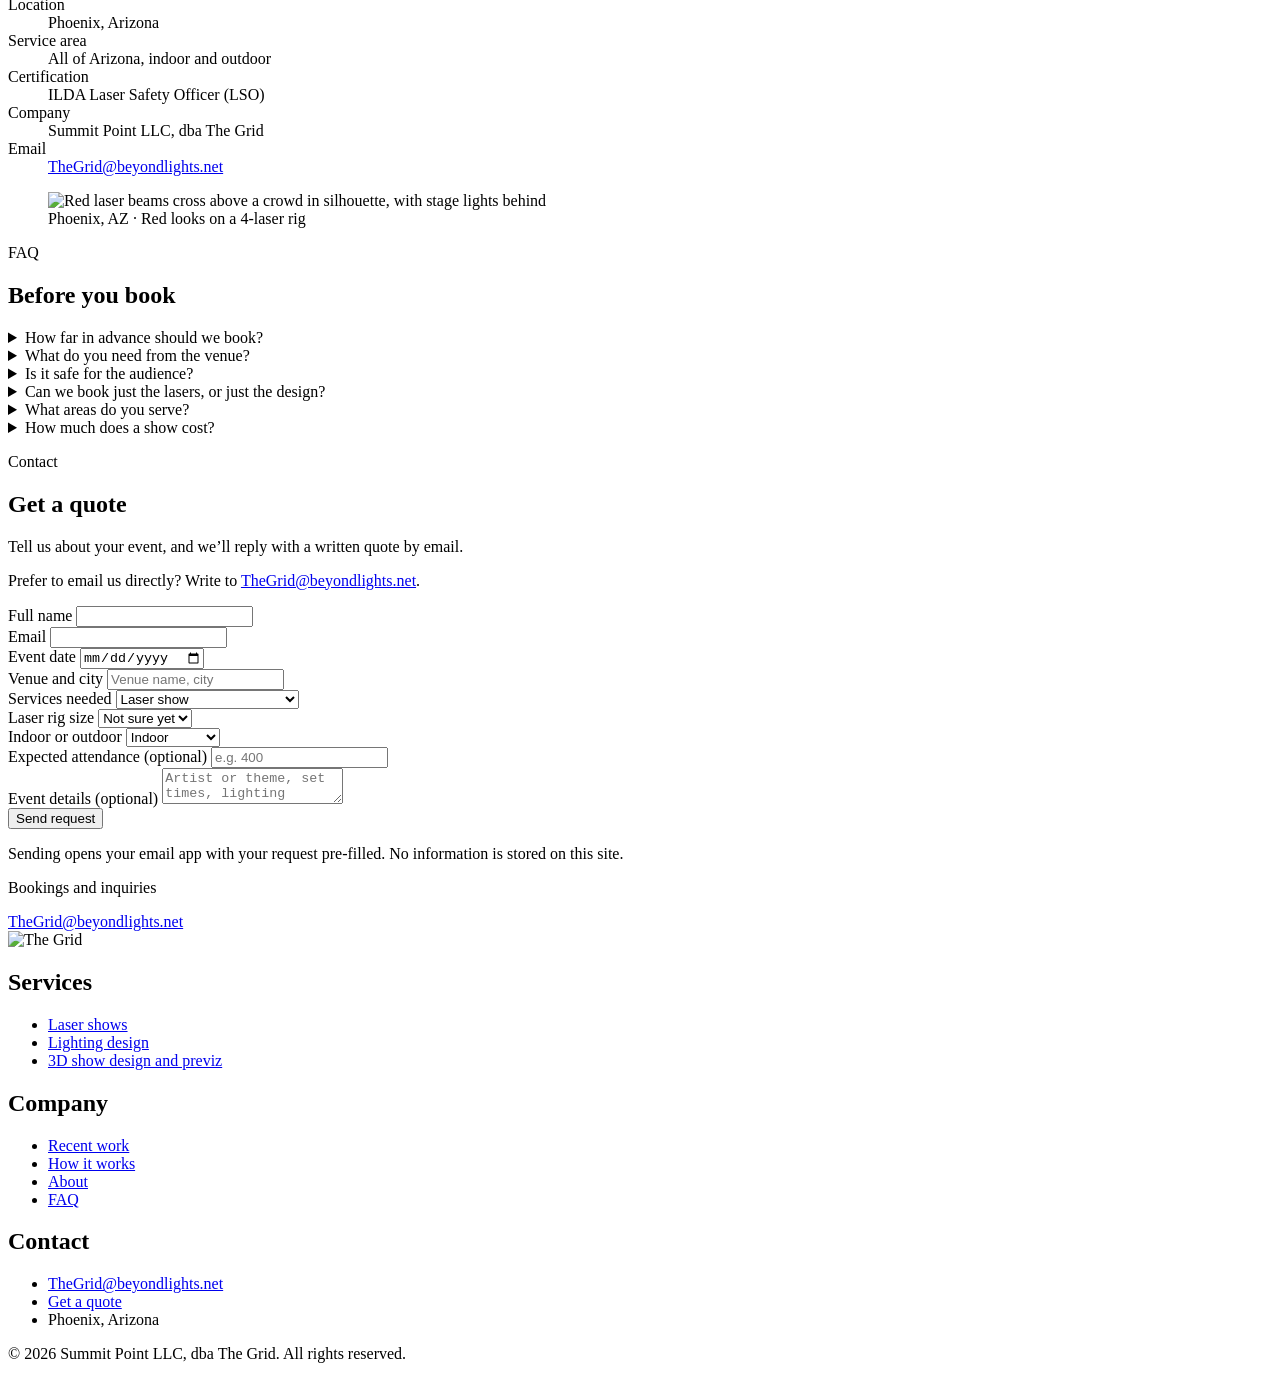
==== commit 4af5f999: "Rewrite site copy for a professional tone 167 wording changes across all pages, the 404 page and the" ====
--- a/public/index.html
+++ b/public/index.html
@@ -3,15 +3,15 @@
 <head>
   <meta charset="utf-8">
   <meta name="viewport" content="width=device-width, initial-scale=1">
-  <title>The Grid | Laser shows, lighting design and 3D show design in Arizona</title>
-  <meta name="description" content="Laser shows, custom lighting design and 3D show design for concerts, clubs, festivals, weddings and campus events across Arizona. Rigs from 4 to 16 lasers, run by ILDA-certified laser safety officers.">
+  <title>The Grid | Laser shows, lighting, and 3D design in Arizona</title>
+  <meta name="description" content="Laser shows, lighting, and 3D design for concerts, festivals, clubs, weddings, and corporate events in Arizona. Run by an ILDA-certified Laser Safety Officer.">
   <meta name="theme-color" content="#04060a">
   <link rel="canonical" href="https://thegridproduction.com/">
 
   <meta property="og:type" content="website">
   <meta property="og:site_name" content="The Grid">
-  <meta property="og:title" content="The Grid | Laser shows, lighting design and 3D show design in Arizona">
-  <meta property="og:description" content="Laser shows, custom lighting design and 3D show design for concerts, clubs, festivals, weddings and campus events across Arizona. Rigs from 4 to 16 lasers, run by ILDA-certified laser safety officers.">
+  <meta property="og:title" content="The Grid | Laser shows, lighting, and 3D design in Arizona">
+  <meta property="og:description" content="Laser shows, lighting, and 3D design for concerts, festivals, clubs, weddings, and corporate events in Arizona. Run by an ILDA-certified Laser Safety Officer.">
   <meta property="og:url" content="https://thegridproduction.com/">
   <meta property="og:image" content="https://thegridproduction.com/assets/og-cover.jpg">
   <meta property="og:image:width" content="1200">
@@ -45,7 +45,7 @@
     "name": "The Grid",
     "alternateName": "The Grid Lasers",
     "legalName": "Summit Point LLC",
-    "description": "Laser shows, custom lighting design and 3D show design for concerts, clubs, festivals, weddings and campus events across Arizona.",
+    "description": "Laser shows, custom lighting design, and 3D show design for concerts, festivals, clubs, weddings, and corporate and campus events across Arizona.",
     "url": "https://thegridproduction.com/",
     "image": "https://thegridproduction.com/assets/og-cover.jpg",
     "logo": "https://thegridproduction.com/apple-touch-icon.png",
@@ -90,14 +90,14 @@
       <div class="wrap hero__body">
         <h1 class="hero__title" id="hero-title"><span class="hero__line">Laser shows</span> <span class="hero__line">&amp; lighting</span> <span class="hero__line hero__line--accent">for live events</span></h1>
         <div class="hero__foot">
-          <p class="lede hero__lede">The Grid designs, builds and runs laser shows and custom lighting rigs for concerts, clubs, festivals, weddings and campus events across Arizona. Every show is run by an ILDA-certified laser safety officer.</p>
+          <p class="lede hero__lede">The Grid designs, programs, and operates laser shows and custom lighting for concerts, festivals, clubs, weddings, and corporate and campus events across Arizona. Every show is run by an ILDA-certified Laser Safety Officer.</p>
           <div class="hero__actions">
             <a class="btn btn--primary" href="#quote">Get a quote</a>
-            <a class="go" href="#work">Recent shows</a>
+            <a class="go" href="#work">View recent work</a>
           </div>
         </div>
         <div class="hero__meta">
-          <p class="small">Tempe, AZ &middot; Halloween week 2026 &middot; 8 lasers</p>
+          <p class="small">Tempe, AZ &middot; October 2026 &middot; 8-laser rig</p>
           <button class="video-toggle" type="button" data-paused="false" data-video-toggle hidden>
             <span class="video-toggle__icon" aria-hidden="true"></span>
             <span data-video-toggle-text>Pause video</span>
@@ -108,9 +108,9 @@
 
     <section class="facts" aria-label="At a glance">
       <ul class="wrap facts__list">
-        <li class="fact"><span class="figure">4&ndash;16</span><span class="fact__label">lasers per rig, sized to the room</span></li>
-        <li class="fact"><span class="figure">ILDA</span><span class="fact__label">certified laser safety officers</span></li>
-        <li class="fact"><span class="figure">3D</span><span class="fact__label">models and renders of the rig in your venue</span></li>
+        <li class="fact"><span class="figure">4&ndash;16</span><span class="fact__label">lasers per rig, scaled to your venue</span></li>
+        <li class="fact"><span class="figure">ILDA</span><span class="fact__label">certified Laser Safety Officer at every show</span></li>
+        <li class="fact"><span class="figure">3D</span><span class="fact__label">previz of your rig in your venue before load-in</span></li>
       </ul>
     </section>
 
@@ -118,8 +118,8 @@
       <div class="wrap">
         <header class="section__head reveal">
           <p class="label">Services</p>
-          <h2 class="h-section" id="services-title">What we do</h2>
-          <p class="lede">Three things, done by one crew: the lasers, the lighting around them, and the 3D design that shows you both before show day.</p>
+          <h2 class="h-section" id="services-title">Our services</h2>
+          <p class="lede">Lasers, lighting, and 3D show design from one production team, so the show you approve is the show you get.</p>
         </header>
         <ol class="index">
           <li class="index__item reveal">
@@ -127,7 +127,7 @@
               <span class="label index__no" aria-hidden="true">01</span>
               <div class="index__copy">
                 <h3 class="h-index index__title" id="svc-lasers">Laser shows</h3>
-                <p class="index__text">Full-colour rigs from 4 to 16 lasers, programmed to your music and run live.</p>
+                <p class="index__text">Full-color rigs of 4 to 16 lasers, custom-programmed to your music and operated live.</p>
                 <span class="go">Laser shows</span>
               </div>
               <div class="media__frame media__frame--3x2 index__media"><picture><source type="image/avif" srcset="/assets/media/show-hall-gold-card-480.avif 480w, /assets/media/show-hall-gold-card-800.avif 800w, /assets/media/show-hall-gold-card-1200.avif 1200w, /assets/media/show-hall-gold-card-1600.avif 1600w" sizes="(min-width: 700px) 50vw, 100vw"><img src="/assets/media/show-hall-gold-card-1200.jpg" srcset="/assets/media/show-hall-gold-card-480.jpg 480w, /assets/media/show-hall-gold-card-800.jpg 800w, /assets/media/show-hall-gold-card-1200.jpg 1200w, /assets/media/show-hall-gold-card-1600.jpg 1600w" sizes="(min-width: 700px) 50vw, 100vw" width="1600" height="1200" alt="Gold laser fans from two pairs of projectors fill an event hall above the crowd" loading="lazy" decoding="async"></picture></div>
@@ -138,18 +138,18 @@
               <span class="label index__no" aria-hidden="true">02</span>
               <div class="index__copy">
                 <h3 class="h-index index__title" id="svc-lighting">Custom lighting design</h3>
-                <p class="index__text">Moving heads, strobes, pixel bars and fog, chosen, placed, patched and programmed for your room.</p>
+                <p class="index__text">Moving heads, strobes, pixel bars, and atmospherics, all specified, placed, patched, and programmed for your venue.</p>
                 <span class="go">Lighting design</span>
               </div>
-              <div class="media__frame media__frame--3x2 index__media"><picture><source type="image/avif" srcset="/assets/media/show-hall-stage-480.avif 480w, /assets/media/show-hall-stage-800.avif 800w, /assets/media/show-hall-stage-1200.avif 1200w, /assets/media/show-hall-stage-1600.avif 1600w" sizes="(min-width: 700px) 50vw, 100vw"><img src="/assets/media/show-hall-stage-1200.jpg" srcset="/assets/media/show-hall-stage-480.jpg 480w, /assets/media/show-hall-stage-800.jpg 800w, /assets/media/show-hall-stage-1200.jpg 1200w, /assets/media/show-hall-stage-1600.jpg 1600w" sizes="(min-width: 700px) 50vw, 100vw" width="1600" height="1200" alt="Coloured stage lights and red laser beams fill a hazy event hall above a crowd in silhouette" loading="lazy" decoding="async"></picture></div>
+              <div class="media__frame media__frame--3x2 index__media"><picture><source type="image/avif" srcset="/assets/media/show-hall-stage-480.avif 480w, /assets/media/show-hall-stage-800.avif 800w, /assets/media/show-hall-stage-1200.avif 1200w, /assets/media/show-hall-stage-1600.avif 1600w" sizes="(min-width: 700px) 50vw, 100vw"><img src="/assets/media/show-hall-stage-1200.jpg" srcset="/assets/media/show-hall-stage-480.jpg 480w, /assets/media/show-hall-stage-800.jpg 800w, /assets/media/show-hall-stage-1200.jpg 1200w, /assets/media/show-hall-stage-1600.jpg 1600w" sizes="(min-width: 700px) 50vw, 100vw" width="1600" height="1200" alt="Colored stage lights and red laser beams fill a hazy event hall above a crowd in silhouette" loading="lazy" decoding="async"></picture></div>
             </a>
           </li>
           <li class="index__item reveal">
             <a class="index__link" href="/design" aria-labelledby="svc-design">
               <span class="label index__no" aria-hidden="true">03</span>
               <div class="index__copy">
-                <h3 class="h-index index__title" id="svc-design">3D models and show design</h3>
-                <p class="index__text">Your venue or stage built in 3D with the real fixtures in it, rendered look by look before anything is hung.</p>
+                <h3 class="h-index index__title" id="svc-design">3D show design and previz</h3>
+                <p class="index__text">Your venue modeled to scale in 3D with the actual fixtures in place, rendered look by look before anything is hung.</p>
                 <span class="go">3D design</span>
               </div>
               <div class="media__frame media__frame--3x2 index__media"><picture><source type="image/avif" srcset="/assets/media/design-yard-hall-800.avif 800w, /assets/media/design-yard-hall-1280.avif 1280w, /assets/media/design-yard-hall-1920.avif 1920w" sizes="(min-width: 700px) 50vw, 100vw"><img src="/assets/media/design-yard-hall-1280.jpg" srcset="/assets/media/design-yard-hall-800.jpg 800w, /assets/media/design-yard-hall-1280.jpg 1280w, /assets/media/design-yard-hall-1920.jpg 1920w" sizes="(min-width: 700px) 50vw, 100vw" width="1920" height="1080" alt="Design render of a dance floor under a truss roof, with laser fans overhead and beam lights on the legs" loading="lazy" decoding="async"></picture><span class="media__tag">Design render</span></div>
@@ -163,20 +163,20 @@
       <div class="wrap">
         <header class="section__head reveal">
           <p class="label">Work</p>
-          <h2 class="h-section" id="work-title">Recent shows</h2>
-          <p class="lede">Photos and video from our own shows. Nothing here is a render or stock footage.</p>
+          <h2 class="h-section" id="work-title">Recent work</h2>
+          <p class="lede">Every photo and video in this section is from our own productions. No renders, no stock footage.</p>
         </header>
 
         <article class="show show--feature" aria-labelledby="show-hall-title">
           <header class="show__head">
             <h3 class="h-index" id="show-hall-title">Event hall, Phoenix</h3>
-            <p class="show__facts">July 25, 2026 &middot; 4 lasers, haze and fog &middot; Indoor</p>
+            <p class="show__facts">July 2026 &middot; 4-laser rig with haze and fog &middot; Indoor</p>
           </header>
           <div class="media__frame media__frame--16x9 show__reel reveal"><video muted loop playsinline preload="none" disablepictureinpicture width="1920" height="1080" poster="/assets/media/hero-wide-poster-1920.jpg" data-clip data-src="/assets/media/hero-wide-720.mp4" data-src-hd="/assets/media/hero-wide-1080.mp4" aria-label="Video: magenta laser fans sweep over the crowd in a hazy event hall"></video><button class="media__toggle" type="button" aria-label="Pause this video" data-paused="false" data-clip-toggle hidden><span class="video-toggle__icon" aria-hidden="true"></span></button></div>
           <div class="show__media">
             <figure class="media">
               <div class="media__frame media__frame--16x9"><picture><source type="image/avif" srcset="/assets/media/show-hall-floor-800.avif 800w, /assets/media/show-hall-floor-1280.avif 1280w, /assets/media/show-hall-floor-1920.avif 1920w" sizes="(min-width: 700px) 66vw, 100vw"><img src="/assets/media/show-hall-floor-1280.jpg" srcset="/assets/media/show-hall-floor-800.jpg 800w, /assets/media/show-hall-floor-1280.jpg 1280w, /assets/media/show-hall-floor-1920.jpg 1920w" sizes="(min-width: 700px) 66vw, 100vw" width="1920" height="1080" alt="Yellow laser fans cross a hazy event hall above a crowd in silhouette" loading="lazy" decoding="async"></picture></div>
-              <figcaption class="media__caption">Beam fans over the floor, mid-set.</figcaption>
+              <figcaption class="media__caption">Beam fans over the dance floor, mid-set.</figcaption>
             </figure>
             <figure class="media">
               <div class="media__frame media__frame--3x4"><picture><source type="image/avif" srcset="/assets/media/show-hall-blue-480.avif 480w, /assets/media/show-hall-blue-800.avif 800w, /assets/media/show-hall-blue-1200.avif 1200w" sizes="(min-width: 700px) 28vw, 100vw"><img src="/assets/media/show-hall-blue-800.jpg" srcset="/assets/media/show-hall-blue-480.jpg 480w, /assets/media/show-hall-blue-800.jpg 800w, /assets/media/show-hall-blue-1200.jpg 1200w" sizes="(min-width: 700px) 28vw, 100vw" width="1200" height="1600" alt="Blue and white laser fans rise from the stage end of the hall" loading="lazy" decoding="async"></picture></div>
@@ -186,8 +186,8 @@
         </article>
 
         <div class="reel-block" role="group" aria-labelledby="reel-title">
-          <h3 class="h-index" id="reel-title">More shows</h3>
-          <p class="show__facts">Wedding, November 7, 2026 &middot; Halloween week, Tempe &middot; Video from the floor</p>
+          <h3 class="h-index" id="reel-title">More productions</h3>
+          <p class="show__facts">Outdoor wedding, November 2026 &middot; Halloween event, Tempe &middot; Filmed from the crowd</p>
           <ul class="reel">
             <li class="media__frame media__frame--4x5"><video muted loop playsinline preload="none" disablepictureinpicture width="800" height="1000" poster="/assets/media/show-wedding-floor-clip-poster-800.jpg" data-clip data-src="/assets/media/show-wedding-floor-clip.mp4" aria-label="Video: blue, magenta and teal laser beams and sheets cross above string lights and fog at an outdoor wedding"></video><button class="media__toggle" type="button" aria-label="Pause this video" data-paused="false" data-clip-toggle hidden><span class="video-toggle__icon" aria-hidden="true"></span></button></li>
             <li class="media__frame media__frame--4x5"><video muted loop playsinline preload="none" disablepictureinpicture width="608" height="760" poster="/assets/media/show-wedding-fans-clip-poster-608.jpg" data-clip data-src="/assets/media/show-wedding-fans-clip.mp4" aria-label="Video: blue and purple laser fans over low fog and string lights at an outdoor wedding"></video><button class="media__toggle" type="button" aria-label="Pause this video" data-paused="false" data-clip-toggle hidden><span class="video-toggle__icon" aria-hidden="true"></span></button></li>
@@ -202,29 +202,29 @@
       <div class="wrap">
         <header class="section__head reveal">
           <p class="label">Process</p>
-          <h2 class="h-section" id="process-title">How a show runs</h2>
-          <p class="lede">Four steps, all in writing.</p>
+          <h2 class="h-section" id="process-title">How it works</h2>
+          <p class="lede">Four clear steps, with every detail confirmed in writing.</p>
         </header>
         <ol class="steps">
           <li class="step reveal">
             <span class="label" aria-hidden="true">01</span>
             <h3 class="h-index">Quote</h3>
-            <p class="step__text">Send the date, the venue and the crowd size. You get a written quote by email with the rig we recommend.</p>
+            <p class="step__text">Share your date, venue, and expected attendance. We’ll email you a written quote with the rig we recommend.</p>
           </li>
           <li class="step reveal">
             <span class="label" aria-hidden="true">02</span>
             <h3 class="h-index">Design and advance</h3>
-            <p class="step__text">A 50% deposit holds the date. We send the rig plot, power needs and schedule, and a 3D model when the show calls for one.</p>
+            <p class="step__text">A 50% deposit secures your date. We then send the lighting plot, power requirements, and production schedule, plus a 3D previz when the show calls for one.</p>
           </li>
           <li class="step reveal">
             <span class="label" aria-hidden="true">03</span>
             <h3 class="h-index">Show day</h3>
-            <p class="step__text">We load in, hang and focus the rig, set the beam zones, and run the show live from the first act to the last.</p>
+            <p class="step__text">We load in, hang and focus the rig, verify every beam zone, and operate the show live from the first act to the last.</p>
           </li>
           <li class="step reveal">
             <span class="label" aria-hidden="true">04</span>
             <h3 class="h-index">Strike</h3>
-            <p class="step__text">We pack out the same night. The balance is due on show day.</p>
+            <p class="step__text">We strike and load out the same night. The remaining balance is due on the day of the event.</p>
           </li>
         </ol>
       </div>
@@ -234,24 +234,24 @@
       <div class="wrap">
         <header class="section__head reveal">
           <p class="label">About</p>
-          <h2 class="h-section" id="about-title">Who runs it</h2>
+          <h2 class="h-section" id="about-title">Who we are</h2>
         </header>
         <div class="about">
         <div class="about__copy">
-          <p class="statement">The Grid is an owner-operated production company based in the Phoenix area. The people who quote your show are the people who design it, build it and run it.</p>
-          <p class="muted">Our operators are ILDA-certified laser safety officers. One of them is at the controls for every minute the lasers are on.</p>
+          <p class="statement">The Grid is an owner-operated laser and lighting production company based in Phoenix. The team that quotes your show is the team that designs, builds, and runs it, with one point of contact from first email to final strike.</p>
+          <p class="muted">Every show is operated by an ILDA-certified Laser Safety Officer, who stays at the controls for every minute the lasers are on.</p>
           <dl class="about__facts">
-            <div class="about__fact"><dt class="label">Based</dt><dd>Phoenix area, Arizona</dd></div>
-            <div class="about__fact"><dt class="label">Works</dt><dd>Across Arizona, indoor and outdoor</dd></div>
-            <div class="about__fact"><dt class="label">Certified</dt><dd>ILDA Laser Safety Officer</dd></div>
-            <div class="about__fact"><dt class="label">Company</dt><dd>Summit Point LLC</dd></div>
+            <div class="about__fact"><dt class="label">Location</dt><dd>Phoenix, Arizona</dd></div>
+            <div class="about__fact"><dt class="label">Service area</dt><dd>All of Arizona, indoor and outdoor</dd></div>
+            <div class="about__fact"><dt class="label">Certification</dt><dd>ILDA Laser Safety Officer (LSO)</dd></div>
+            <div class="about__fact"><dt class="label">Company</dt><dd>Summit Point LLC, dba The Grid</dd></div>
             <div class="about__fact"><dt class="label">Email</dt><dd><a class="text-link" href="mailto:TheGrid@beyondlights.net">TheGrid@beyondlights.net</a></dd></div>
           </dl>
         </div>
         <figure class="media about__photo reveal">
           <!-- A landscape photo cropped into a portrait frame: it is drawn about twice as wide as its slot, so sizes asks for a wider file on purpose. -->
           <div class="media__frame media__frame--4x5"><picture><source type="image/avif" srcset="/assets/media/show-hall-red-640.avif 640w, /assets/media/show-hall-red-1000.avif 1000w, /assets/media/show-hall-red-1600.avif 1600w" sizes="(min-width: 900px) 60vw, 180vw"><img src="/assets/media/show-hall-red-1000.jpg" srcset="/assets/media/show-hall-red-640.jpg 640w, /assets/media/show-hall-red-1000.jpg 1000w, /assets/media/show-hall-red-1600.jpg 1600w" sizes="(min-width: 900px) 60vw, 180vw" width="1600" height="900" alt="Red laser beams cross above a crowd in silhouette, with stage lights behind" loading="lazy" decoding="async"></picture></div>
-          <figcaption class="media__caption">Phoenix, AZ &middot; July 25, 2026 &middot; Red looks, same 4-laser rig</figcaption>
+          <figcaption class="media__caption">Phoenix, AZ &middot; Red looks on a 4-laser rig</figcaption>
         </figure>
         </div>
       </div>
@@ -260,33 +260,33 @@
     <section class="section" id="questions" aria-labelledby="questions-title">
       <div class="wrap">
         <header class="section__head reveal">
-          <p class="label">Questions</p>
+          <p class="label">FAQ</p>
           <h2 class="h-section" id="questions-title">Before you book</h2>
         </header>
         <div class="faq">
           <details class="faq__item">
-            <summary class="faq__q h-sub">How far ahead should we book?</summary>
-            <p class="faq__a">As soon as you have a date. Indoor shows need the least notice. Outdoor shows and rigs of 8 lasers or more take longer to plan, so allow at least 30 days.</p>
+            <summary class="faq__q h-sub">How far in advance should we book?</summary>
+            <p class="faq__a">As soon as your date is confirmed. Indoor shows can often be booked on shorter notice. For outdoor shows and rigs of 8 or more lasers, allow at least 30 days, since outdoor laser shows require advance notice to the FAA.</p>
           </details>
           <details class="faq__item">
             <summary class="faq__q h-sub">What do you need from the venue?</summary>
-            <p class="faq__a">Power, a place for the rig, and permission to run haze. The quote tells you how many circuits the rig needs. Lasers hang from truss or sit on stands, and we check sightlines and hang points with you before show day.</p>
-          </details>
-          <details class="faq__item">
-            <summary class="faq__q h-sub">Is it safe for the crowd?</summary>
-            <p class="faq__a">A certified laser safety officer sets the beam zones before doors and stays at the controls for the whole show. Beams are set to pass above the audience.</p>
-          </details>
-          <details class="faq__item">
-            <summary class="faq__q h-sub">Can you just do the design, or just the lasers?</summary>
-            <p class="faq__a">Yes. We take lasers-only shows alongside your lighting designer, full lighting and laser production, and design-only work: a 3D model, renders and a rig plot for your own crew to build from.</p>
-          </details>
-          <details class="faq__item">
-            <summary class="faq__q h-sub">Where do you work?</summary>
-            <p class="faq__a">We are based in the Phoenix area and work across Arizona. For shows outside the state, ask and we will tell you what travel adds.</p>
-          </details>
-          <details class="faq__item">
-            <summary class="faq__q h-sub">What does it cost, and how does payment work?</summary>
-            <p class="faq__a">Cost depends on the rig size, the venue and the date, so every show gets a written quote. A 50% deposit holds the date and the balance is due on show day.</p>
+            <p class="faq__a">Power, a location for the rig, and approval to run haze. Your quote lists the circuits the rig requires. Lasers can be flown from truss or mounted on stands, and we confirm sightlines and rigging points with your team before show day. If the venue has smoke detectors, we coordinate haze use with venue management in advance.</p>
+          </details>
+          <details class="faq__item">
+            <summary class="faq__q h-sub">Is it safe for the audience?</summary>
+            <p class="faq__a">Yes. A certified Laser Safety Officer sets and verifies every beam zone before doors and stays at the controls for the entire show. All beams are kept above the audience.</p>
+          </details>
+          <details class="faq__item">
+            <summary class="faq__q h-sub">Can we book just the lasers, or just the design?</summary>
+            <p class="faq__a">Yes. We offer lasers only, working alongside your lighting designer; full laser and lighting production; or design only: a 3D model, renders, and a lighting plot your crew can build from.</p>
+          </details>
+          <details class="faq__item">
+            <summary class="faq__q h-sub">What areas do you serve?</summary>
+            <p class="faq__a">We’re based in Phoenix and serve all of Arizona. Out-of-state shows are available, with travel quoted separately.</p>
+          </details>
+          <details class="faq__item">
+            <summary class="faq__q h-sub">How much does a show cost?</summary>
+            <p class="faq__a">Pricing depends on rig size, venue, and date, so every show receives a custom written quote. A 50% deposit secures your date, and the balance is due on the day of the event.</p>
           </details>
         </div>
       </div>
@@ -297,14 +297,14 @@
         <div class="quote__intro">
           <p class="label">Contact</p>
           <h2 class="h-section" id="quote-title">Get a quote</h2>
-          <p class="lede">Tell us about the show. You get a written quote by email.</p>
-          <p class="muted">Rather write it yourself? Email <a class="text-link" href="mailto:TheGrid@beyondlights.net">TheGrid@beyondlights.net</a>.</p>
+          <p class="lede">Tell us about your event, and we’ll reply with a written quote by email.</p>
+          <p class="muted">Prefer to email us directly? Write to <a class="text-link" href="mailto:TheGrid@beyondlights.net">TheGrid@beyondlights.net</a>.</p>
         </div>
 
         <div class="quote__panel">
           <form class="form" id="quote-form" action="mailto:TheGrid@beyondlights.net" method="post" enctype="text/plain" data-quote-form>
             <div class="field">
-              <label class="label field__label" for="q-name">Your name</label>
+              <label class="label field__label" for="q-name">Full name</label>
               <input class="field__control" id="q-name" name="name" type="text" autocomplete="name" maxlength="80" required>
             </div>
             <div class="field">
@@ -317,15 +317,15 @@
             </div>
             <div class="field">
               <label class="label field__label" for="q-venue">Venue and city</label>
-              <input class="field__control" id="q-venue" name="venue" type="text" placeholder="Venue, city" maxlength="120" required>
-            </div>
-            <div class="field">
-              <label class="label field__label" for="q-service">What you need</label>
+              <input class="field__control" id="q-venue" name="venue" type="text" placeholder="Venue name, city" maxlength="120" required>
+            </div>
+            <div class="field">
+              <label class="label field__label" for="q-service">Services needed</label>
               <select class="field__control" id="q-service" name="service">
-                <option>Lasers</option>
-                <option>Lasers and lighting</option>
+                <option>Laser show</option>
+                <option>Laser show and lighting</option>
                 <option>Lighting design</option>
-                <option>3D model and show design</option>
+                <option>3D show design and previz</option>
                 <option>Not sure yet</option>
               </select>
             </div>
@@ -350,30 +350,30 @@
               </select>
             </div>
             <div class="field">
-              <label class="label field__label" for="q-crowd">Expected crowd <span class="field__optional">(optional)</span></label>
-              <input class="field__control" id="q-crowd" name="crowd" type="text" inputmode="numeric" placeholder="400" maxlength="12">
+              <label class="label field__label" for="q-crowd">Expected attendance <span class="field__optional">(optional)</span></label>
+              <input class="field__control" id="q-crowd" name="crowd" type="text" inputmode="numeric" placeholder="e.g. 400" maxlength="12">
             </div>
             <div class="field form__wide">
-              <label class="label field__label" for="q-notes">About the show <span class="field__optional">(optional)</span></label>
-              <textarea class="field__control" id="q-notes" name="notes" maxlength="800" placeholder="Artist or theme, set times, lighting you want added, what the room has for power and truss"></textarea>
+              <label class="label field__label" for="q-notes">Event details <span class="field__optional">(optional)</span></label>
+              <textarea class="field__control" id="q-notes" name="notes" maxlength="800" placeholder="Artist or theme, set times, lighting needs, and the venue’s available power and truss"></textarea>
             </div>
             <div class="form__foot form__wide">
               <p class="form__summary" role="alert" data-form-summary hidden></p>
               <button class="btn btn--primary" type="submit">Send request</button>
-              <p class="form__note">Sending opens your email app with the request filled in. Nothing is stored on this site.</p>
+              <p class="form__note">Sending opens your email app with your request pre-filled. No information is stored on this site.</p>
             </div>
           </form>
 
           <div class="quote-result" data-quote-result hidden>
             <h3 class="h-row quote-result__title" tabindex="-1" data-quote-result-title>Your request is ready to send</h3>
-            <p class="muted">Your email app should have opened with this filled in. If it did not, open it from here or copy the text.</p>
+            <p class="muted">Your email app should have opened with your request pre-filled. If it didn’t, use the buttons below to open it or copy the text.</p>
             <pre class="quote-result__text" data-quote-text></pre>
             <div class="quote-result__actions">
               <a class="btn btn--primary" href="mailto:TheGrid@beyondlights.net" data-quote-mailto>Open in email app</a>
               <button class="btn btn--outline" type="button" data-quote-copy>Copy request</button>
               <span class="quote-result__status" role="status" data-quote-status></span>
             </div>
-            <p class="quote-result__alt">Send it to <a class="text-link" href="mailto:TheGrid@beyondlights.net">TheGrid@beyondlights.net</a>. <button class="text-link link-button" type="button" data-quote-edit>Edit the request</button></p>
+            <p class="quote-result__alt">Send to <a class="text-link" href="mailto:TheGrid@beyondlights.net">TheGrid@beyondlights.net</a>. <button class="text-link link-button" type="button" data-quote-edit>Edit request</button></p>
           </div>
         </div>
       </div>
@@ -383,7 +383,7 @@
   <footer class="site-footer">
     <div class="wrap">
       <div class="site-footer__lead">
-        <p class="label">Write to us</p>
+        <p class="label">Bookings and inquiries</p>
         <a class="site-footer__mail" href="mailto:TheGrid@beyondlights.net">TheGrid@beyondlights.net</a>
       </div>
       <div class="site-footer__grid">
@@ -395,16 +395,16 @@
           <ul class="site-footer__list">
             <li><a href="/lasers">Laser shows</a></li>
             <li><a href="/lighting">Lighting design</a></li>
-            <li><a href="/design">3D models and show design</a></li>
+            <li><a href="/design">3D show design and previz</a></li>
           </ul>
         </nav>
         <nav aria-label="Company">
           <h2 class="label site-footer__title">Company</h2>
           <ul class="site-footer__list">
-            <li><a href="/#work">Recent shows</a></li>
-            <li><a href="/#process">How a show runs</a></li>
+            <li><a href="/#work">Recent work</a></li>
+            <li><a href="/#process">How it works</a></li>
             <li><a href="/#about">About</a></li>
-            <li><a href="/#questions">Questions</a></li>
+            <li><a href="/#questions">FAQ</a></li>
           </ul>
         </nav>
         <div>
@@ -412,11 +412,11 @@
           <ul class="site-footer__list">
             <li><a href="mailto:TheGrid@beyondlights.net">TheGrid@beyondlights.net</a></li>
             <li><a href="/#quote">Get a quote</a></li>
-            <li>Phoenix area, Arizona</li>
+            <li>Phoenix, Arizona</li>
           </ul>
         </div>
       </div>
-      <p class="site-footer__legal">&copy; 2026 The Grid. Operated by Summit Point LLC, Arizona.</p>
+      <p class="site-footer__legal">&copy; 2026 Summit Point LLC, dba The Grid. All rights reserved.</p>
     </div>
   </footer>
 </body>
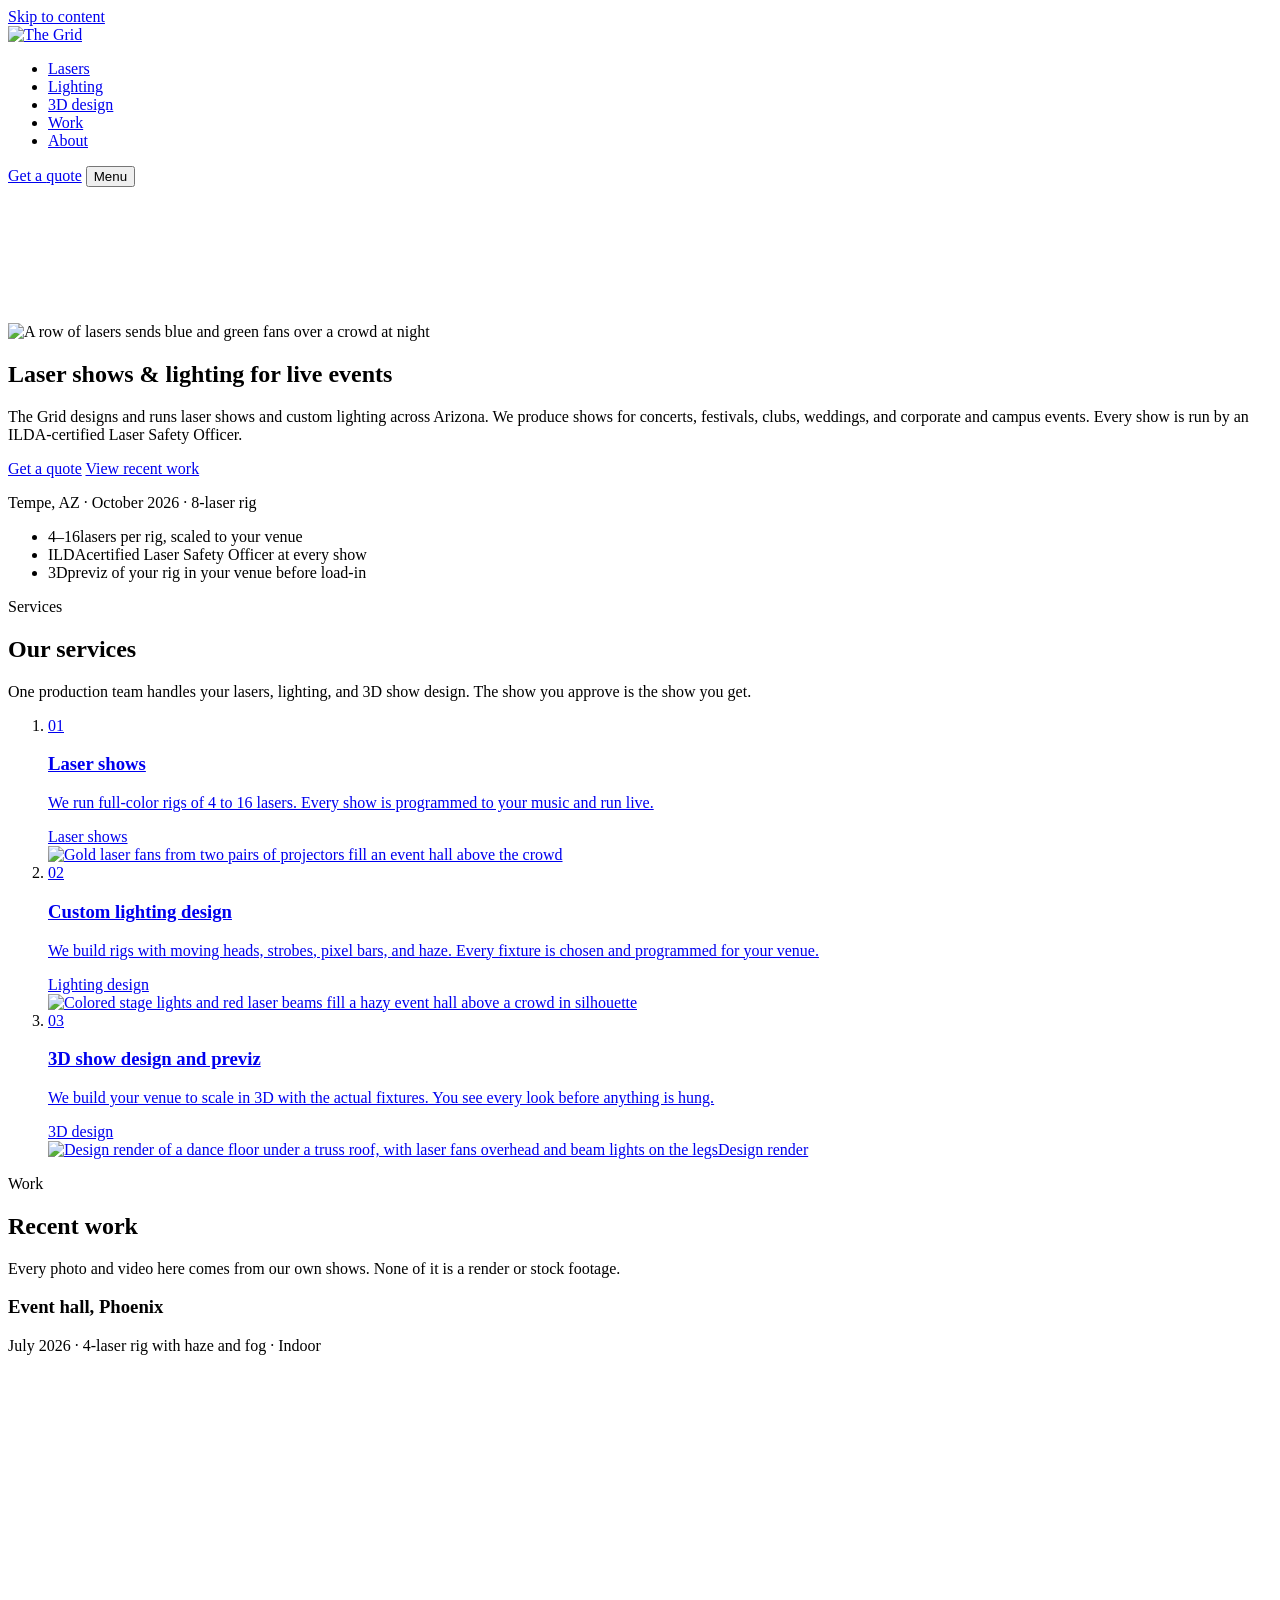
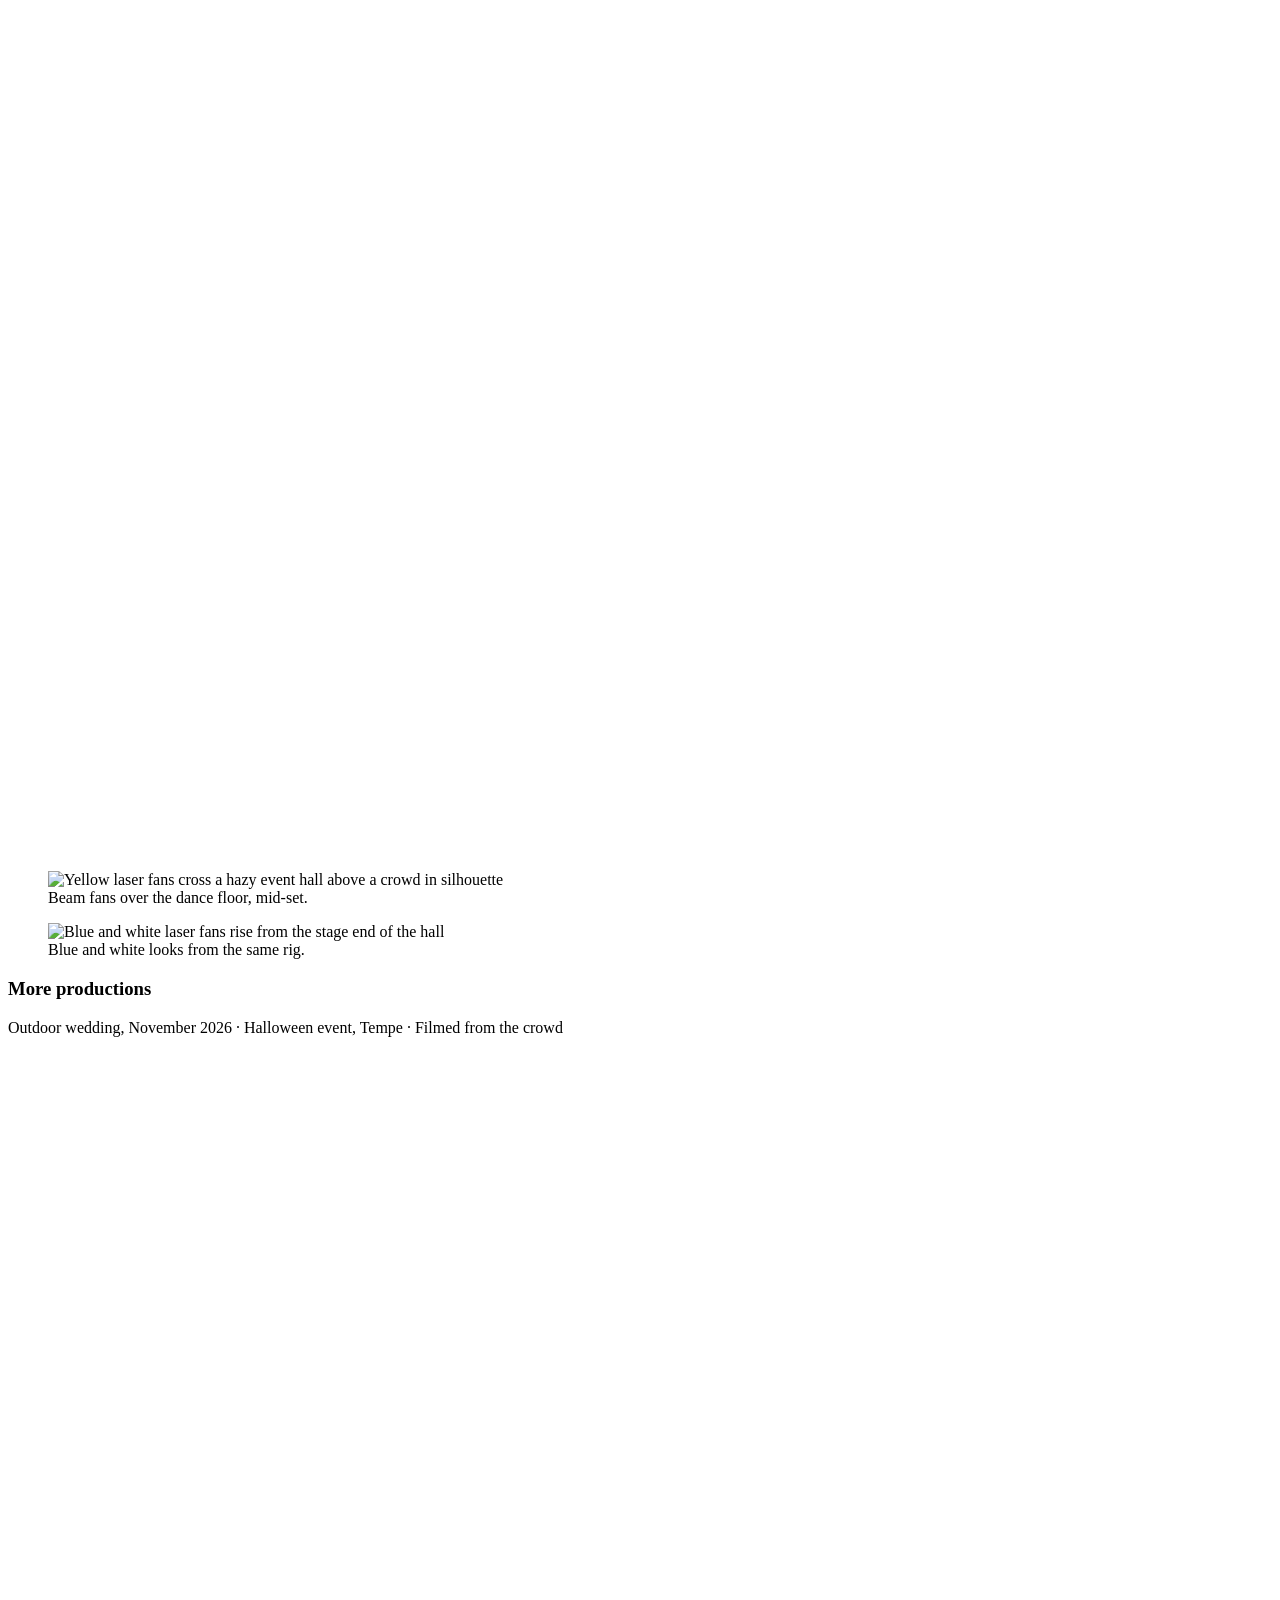
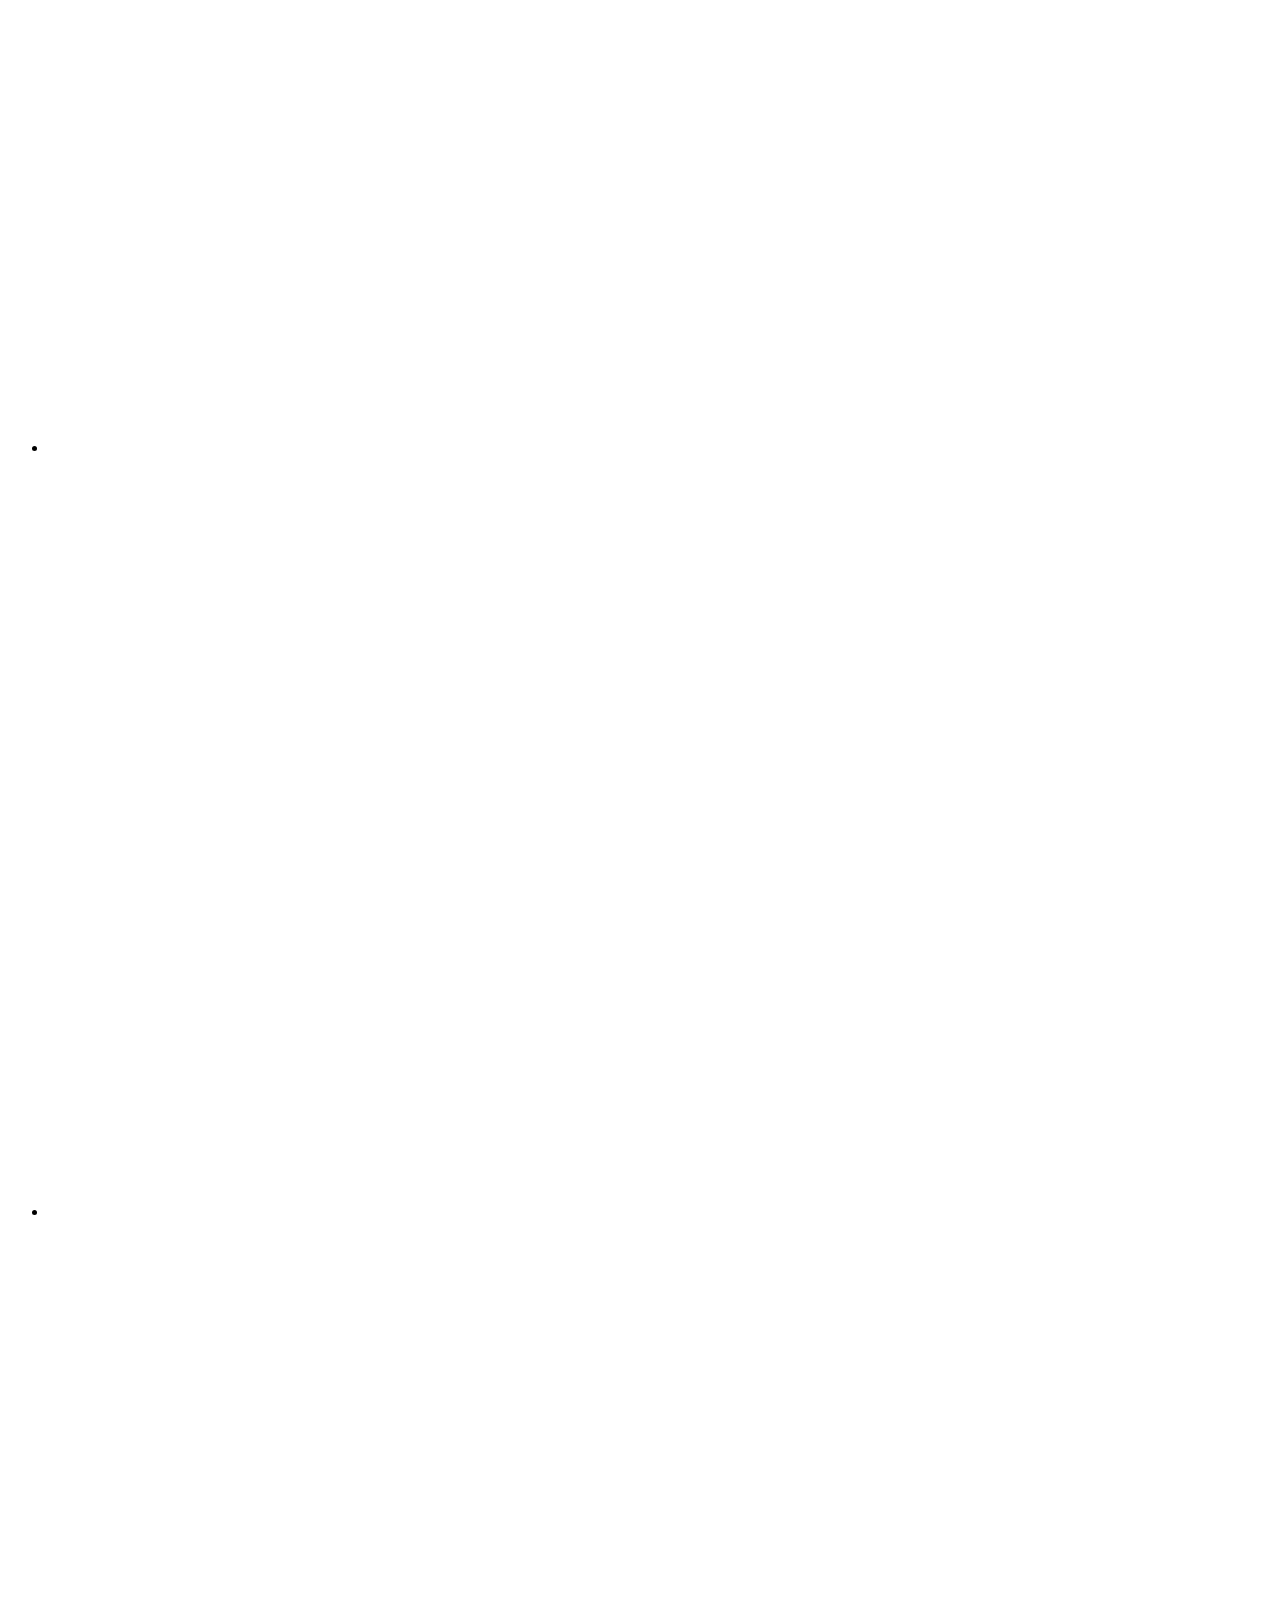
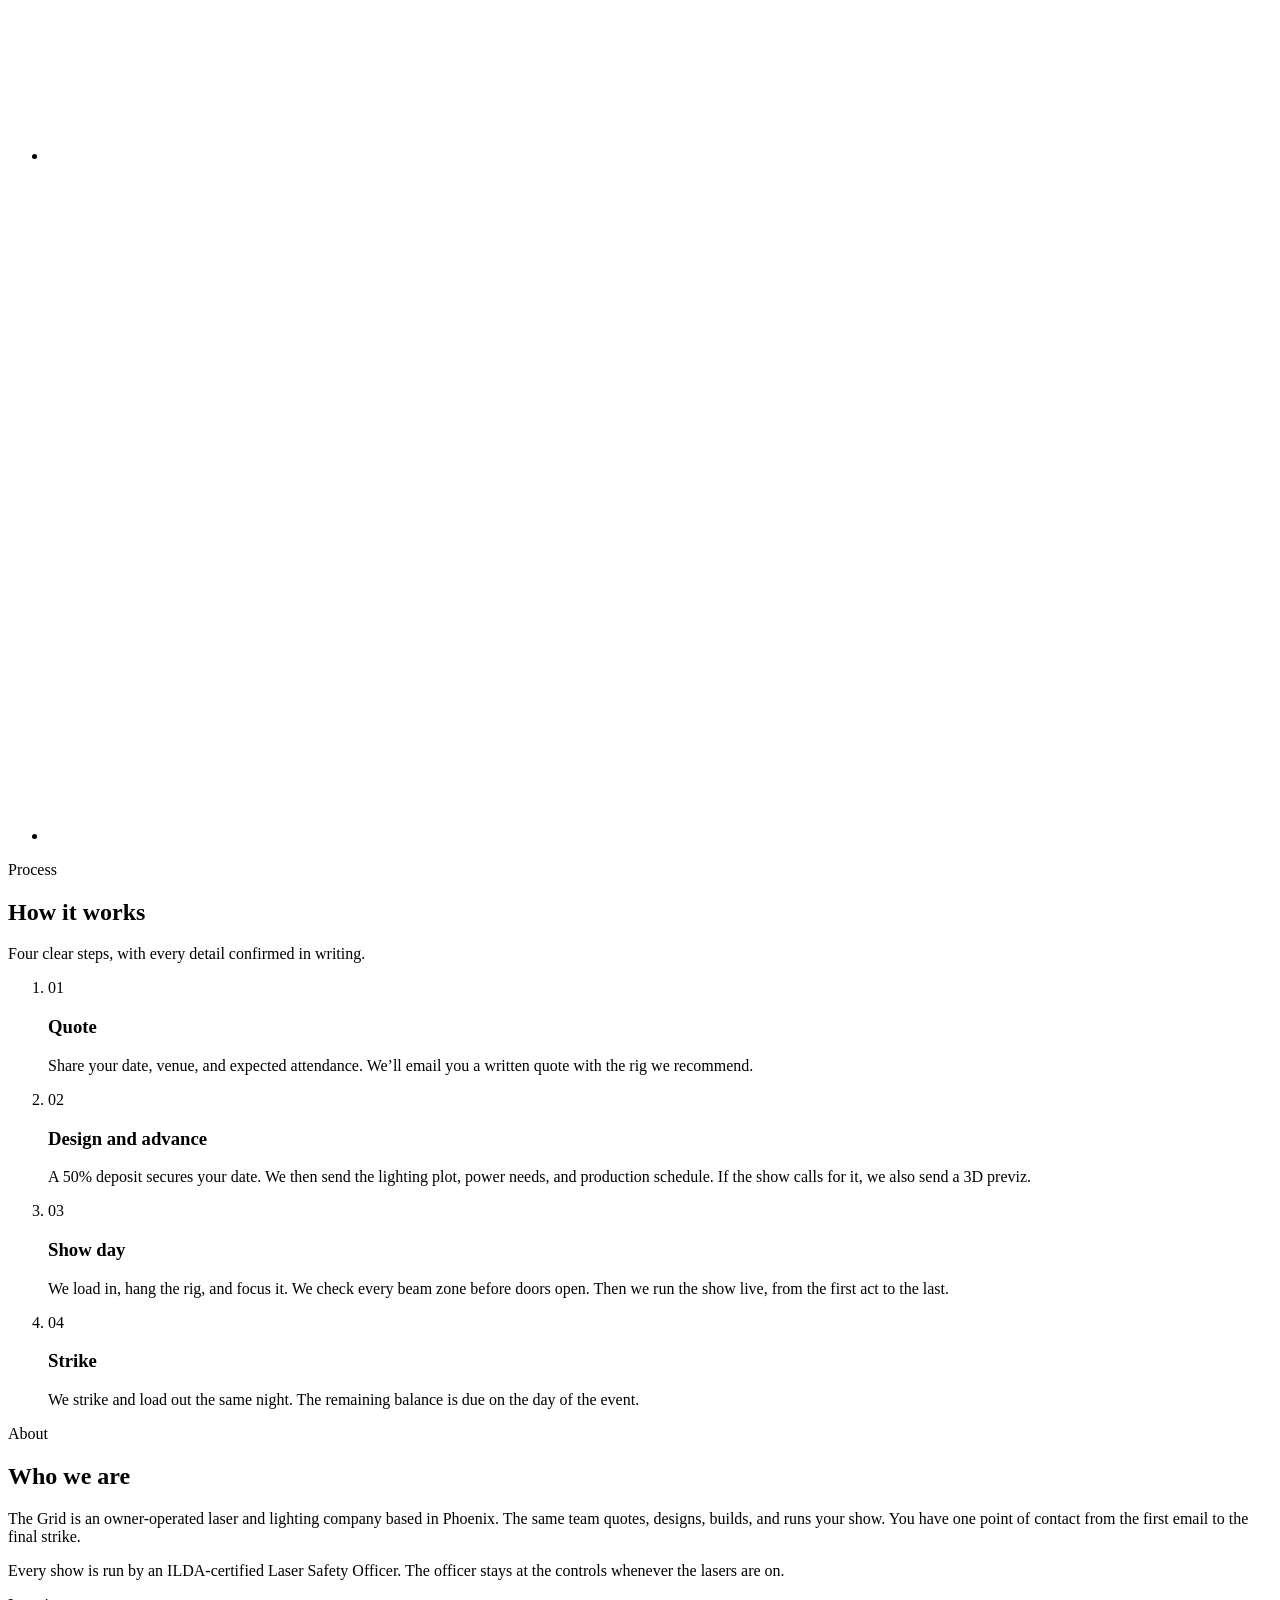
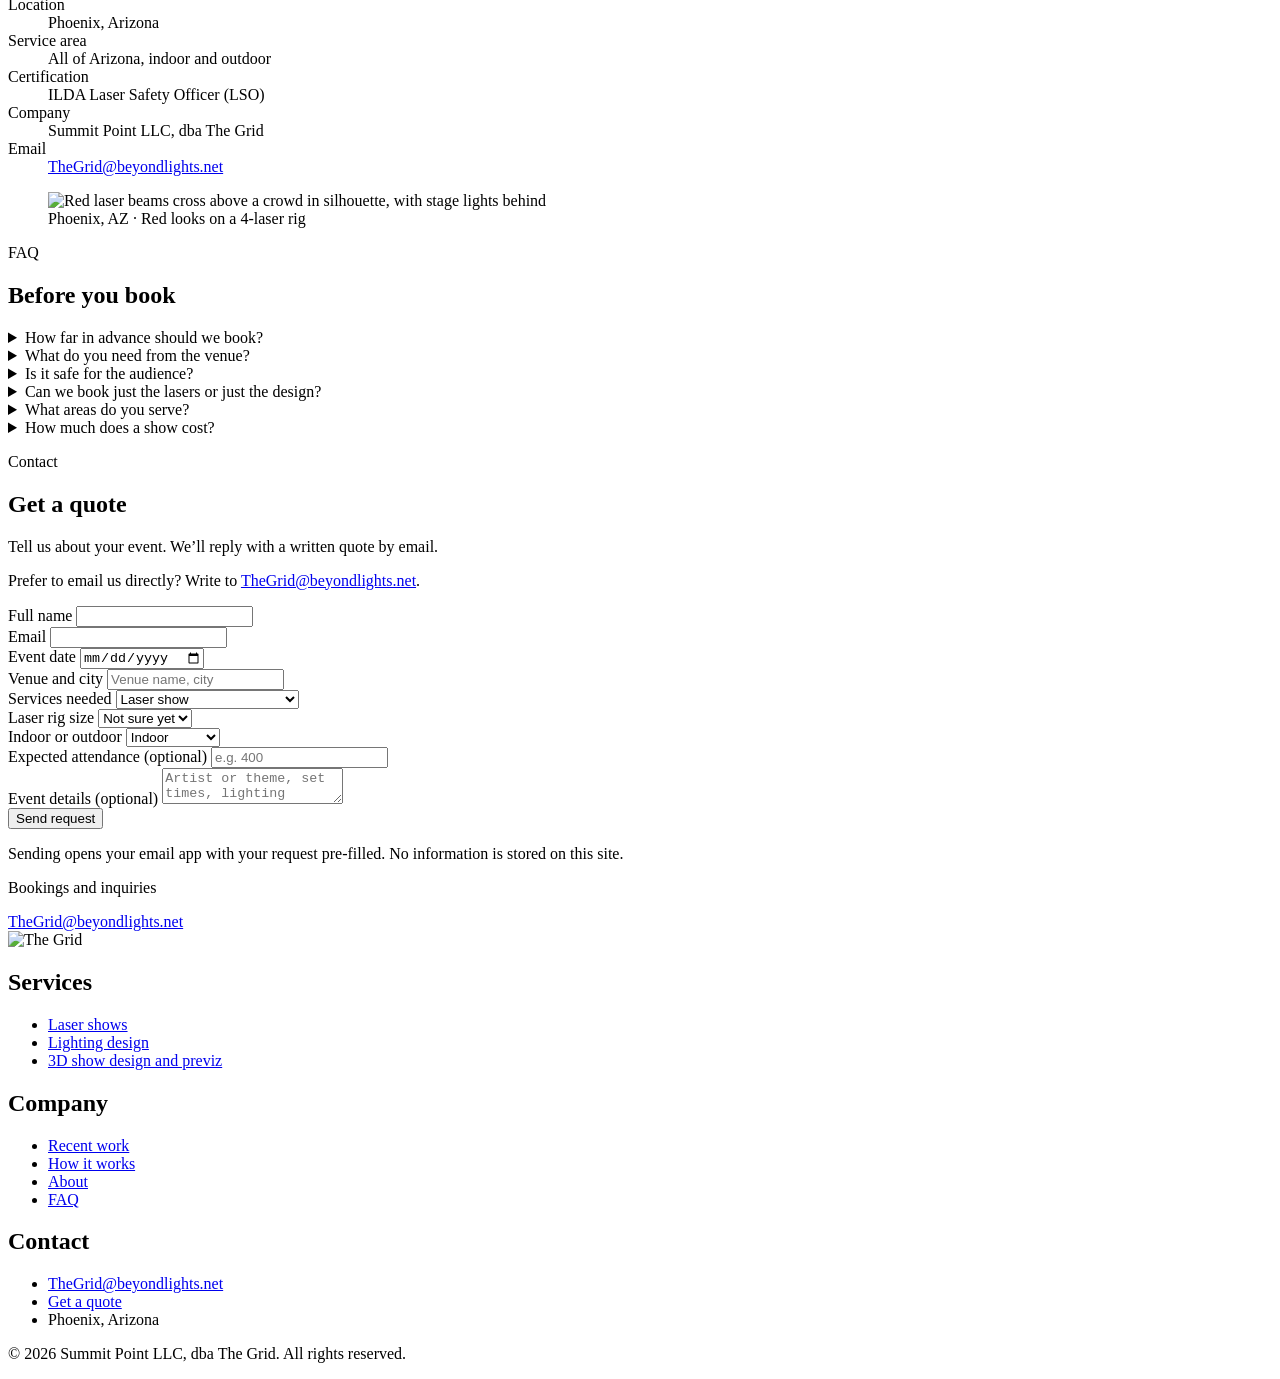
==== commit 1f9f2297: "Split run-on sentences across the site, rewrite the FAQ Every FAQ answer is now short, one-idea sent" ====
--- a/public/index.html
+++ b/public/index.html
@@ -90,7 +90,7 @@
       <div class="wrap hero__body">
         <h1 class="hero__title" id="hero-title"><span class="hero__line">Laser shows</span> <span class="hero__line">&amp; lighting</span> <span class="hero__line hero__line--accent">for live events</span></h1>
         <div class="hero__foot">
-          <p class="lede hero__lede">The Grid designs, programs, and operates laser shows and custom lighting for concerts, festivals, clubs, weddings, and corporate and campus events across Arizona. Every show is run by an ILDA-certified Laser Safety Officer.</p>
+          <p class="lede hero__lede">The Grid designs and runs laser shows and custom lighting across Arizona. We produce shows for concerts, festivals, clubs, weddings, and corporate and campus events. Every show is run by an ILDA-certified Laser Safety Officer.</p>
           <div class="hero__actions">
             <a class="btn btn--primary" href="#quote">Get a quote</a>
             <a class="go" href="#work">View recent work</a>
@@ -119,7 +119,7 @@
         <header class="section__head reveal">
           <p class="label">Services</p>
           <h2 class="h-section" id="services-title">Our services</h2>
-          <p class="lede">Lasers, lighting, and 3D show design from one production team, so the show you approve is the show you get.</p>
+          <p class="lede">One production team handles your lasers, lighting, and 3D show design. The show you approve is the show you get.</p>
         </header>
         <ol class="index">
           <li class="index__item reveal">
@@ -127,7 +127,7 @@
               <span class="label index__no" aria-hidden="true">01</span>
               <div class="index__copy">
                 <h3 class="h-index index__title" id="svc-lasers">Laser shows</h3>
-                <p class="index__text">Full-color rigs of 4 to 16 lasers, custom-programmed to your music and operated live.</p>
+                <p class="index__text">We run full-color rigs of 4 to 16 lasers. Every show is programmed to your music and run live.</p>
                 <span class="go">Laser shows</span>
               </div>
               <div class="media__frame media__frame--3x2 index__media"><picture><source type="image/avif" srcset="/assets/media/show-hall-gold-card-480.avif 480w, /assets/media/show-hall-gold-card-800.avif 800w, /assets/media/show-hall-gold-card-1200.avif 1200w, /assets/media/show-hall-gold-card-1600.avif 1600w" sizes="(min-width: 700px) 50vw, 100vw"><img src="/assets/media/show-hall-gold-card-1200.jpg" srcset="/assets/media/show-hall-gold-card-480.jpg 480w, /assets/media/show-hall-gold-card-800.jpg 800w, /assets/media/show-hall-gold-card-1200.jpg 1200w, /assets/media/show-hall-gold-card-1600.jpg 1600w" sizes="(min-width: 700px) 50vw, 100vw" width="1600" height="1200" alt="Gold laser fans from two pairs of projectors fill an event hall above the crowd" loading="lazy" decoding="async"></picture></div>
@@ -138,7 +138,7 @@
               <span class="label index__no" aria-hidden="true">02</span>
               <div class="index__copy">
                 <h3 class="h-index index__title" id="svc-lighting">Custom lighting design</h3>
-                <p class="index__text">Moving heads, strobes, pixel bars, and atmospherics, all specified, placed, patched, and programmed for your venue.</p>
+                <p class="index__text">We build rigs with moving heads, strobes, pixel bars, and haze. Every fixture is chosen and programmed for your venue.</p>
                 <span class="go">Lighting design</span>
               </div>
               <div class="media__frame media__frame--3x2 index__media"><picture><source type="image/avif" srcset="/assets/media/show-hall-stage-480.avif 480w, /assets/media/show-hall-stage-800.avif 800w, /assets/media/show-hall-stage-1200.avif 1200w, /assets/media/show-hall-stage-1600.avif 1600w" sizes="(min-width: 700px) 50vw, 100vw"><img src="/assets/media/show-hall-stage-1200.jpg" srcset="/assets/media/show-hall-stage-480.jpg 480w, /assets/media/show-hall-stage-800.jpg 800w, /assets/media/show-hall-stage-1200.jpg 1200w, /assets/media/show-hall-stage-1600.jpg 1600w" sizes="(min-width: 700px) 50vw, 100vw" width="1600" height="1200" alt="Colored stage lights and red laser beams fill a hazy event hall above a crowd in silhouette" loading="lazy" decoding="async"></picture></div>
@@ -149,7 +149,7 @@
               <span class="label index__no" aria-hidden="true">03</span>
               <div class="index__copy">
                 <h3 class="h-index index__title" id="svc-design">3D show design and previz</h3>
-                <p class="index__text">Your venue modeled to scale in 3D with the actual fixtures in place, rendered look by look before anything is hung.</p>
+                <p class="index__text">We build your venue to scale in 3D with the actual fixtures. You see every look before anything is hung.</p>
                 <span class="go">3D design</span>
               </div>
               <div class="media__frame media__frame--3x2 index__media"><picture><source type="image/avif" srcset="/assets/media/design-yard-hall-800.avif 800w, /assets/media/design-yard-hall-1280.avif 1280w, /assets/media/design-yard-hall-1920.avif 1920w" sizes="(min-width: 700px) 50vw, 100vw"><img src="/assets/media/design-yard-hall-1280.jpg" srcset="/assets/media/design-yard-hall-800.jpg 800w, /assets/media/design-yard-hall-1280.jpg 1280w, /assets/media/design-yard-hall-1920.jpg 1920w" sizes="(min-width: 700px) 50vw, 100vw" width="1920" height="1080" alt="Design render of a dance floor under a truss roof, with laser fans overhead and beam lights on the legs" loading="lazy" decoding="async"></picture><span class="media__tag">Design render</span></div>
@@ -164,7 +164,7 @@
         <header class="section__head reveal">
           <p class="label">Work</p>
           <h2 class="h-section" id="work-title">Recent work</h2>
-          <p class="lede">Every photo and video in this section is from our own productions. No renders, no stock footage.</p>
+          <p class="lede">Every photo and video here comes from our own shows. None of it is a render or stock footage.</p>
         </header>
 
         <article class="show show--feature" aria-labelledby="show-hall-title">
@@ -214,12 +214,12 @@
           <li class="step reveal">
             <span class="label" aria-hidden="true">02</span>
             <h3 class="h-index">Design and advance</h3>
-            <p class="step__text">A 50% deposit secures your date. We then send the lighting plot, power requirements, and production schedule, plus a 3D previz when the show calls for one.</p>
+            <p class="step__text">A 50% deposit secures your date. We then send the lighting plot, power needs, and production schedule. If the show calls for it, we also send a 3D previz.</p>
           </li>
           <li class="step reveal">
             <span class="label" aria-hidden="true">03</span>
             <h3 class="h-index">Show day</h3>
-            <p class="step__text">We load in, hang and focus the rig, verify every beam zone, and operate the show live from the first act to the last.</p>
+            <p class="step__text">We load in, hang the rig, and focus it. We check every beam zone before doors open. Then we run the show live, from the first act to the last.</p>
           </li>
           <li class="step reveal">
             <span class="label" aria-hidden="true">04</span>
@@ -238,8 +238,8 @@
         </header>
         <div class="about">
         <div class="about__copy">
-          <p class="statement">The Grid is an owner-operated laser and lighting production company based in Phoenix. The team that quotes your show is the team that designs, builds, and runs it, with one point of contact from first email to final strike.</p>
-          <p class="muted">Every show is operated by an ILDA-certified Laser Safety Officer, who stays at the controls for every minute the lasers are on.</p>
+          <p class="statement">The Grid is an owner-operated laser and lighting company based in Phoenix. The same team quotes, designs, builds, and runs your show. You have one point of contact from the first email to the final strike.</p>
+          <p class="muted">Every show is run by an ILDA-certified Laser Safety Officer. The officer stays at the controls whenever the lasers are on.</p>
           <dl class="about__facts">
             <div class="about__fact"><dt class="label">Location</dt><dd>Phoenix, Arizona</dd></div>
             <div class="about__fact"><dt class="label">Service area</dt><dd>All of Arizona, indoor and outdoor</dd></div>
@@ -266,27 +266,27 @@
         <div class="faq">
           <details class="faq__item">
             <summary class="faq__q h-sub">How far in advance should we book?</summary>
-            <p class="faq__a">As soon as your date is confirmed. Indoor shows can often be booked on shorter notice. For outdoor shows and rigs of 8 or more lasers, allow at least 30 days, since outdoor laser shows require advance notice to the FAA.</p>
+            <p class="faq__a">Book as soon as your date is set. Indoor shows can often be booked on shorter notice. Outdoor shows and rigs of 8 or more lasers need at least 30 days. Outdoor laser shows also require advance notice to the FAA.</p>
           </details>
           <details class="faq__item">
             <summary class="faq__q h-sub">What do you need from the venue?</summary>
-            <p class="faq__a">Power, a location for the rig, and approval to run haze. Your quote lists the circuits the rig requires. Lasers can be flown from truss or mounted on stands, and we confirm sightlines and rigging points with your team before show day. If the venue has smoke detectors, we coordinate haze use with venue management in advance.</p>
+            <p class="faq__a">We need power, space for the rig, and approval to run haze. Your quote lists the number of circuits the rig needs. Lasers can hang from truss or sit on stands. We confirm sightlines and rigging points with your team before show day. If the venue has smoke detectors, we plan the haze with venue management in advance.</p>
           </details>
           <details class="faq__item">
             <summary class="faq__q h-sub">Is it safe for the audience?</summary>
-            <p class="faq__a">Yes. A certified Laser Safety Officer sets and verifies every beam zone before doors and stays at the controls for the entire show. All beams are kept above the audience.</p>
-          </details>
-          <details class="faq__item">
-            <summary class="faq__q h-sub">Can we book just the lasers, or just the design?</summary>
-            <p class="faq__a">Yes. We offer lasers only, working alongside your lighting designer; full laser and lighting production; or design only: a 3D model, renders, and a lighting plot your crew can build from.</p>
+            <p class="faq__a">Yes. A certified Laser Safety Officer sets every beam zone before doors open. The officer stays at the controls for the entire show. All beams stay above the audience.</p>
+          </details>
+          <details class="faq__item">
+            <summary class="faq__q h-sub">Can we book just the lasers or just the design?</summary>
+            <p class="faq__a">Yes. We offer three options: lasers only, full laser and lighting production, or design only. Lasers-only shows run alongside your own lighting designer. Design-only work includes a 3D model, renders, and a lighting plot for your crew.</p>
           </details>
           <details class="faq__item">
             <summary class="faq__q h-sub">What areas do you serve?</summary>
-            <p class="faq__a">We’re based in Phoenix and serve all of Arizona. Out-of-state shows are available, with travel quoted separately.</p>
+            <p class="faq__a">We are based in Phoenix and serve all of Arizona. We also travel for out-of-state shows. Travel is quoted separately.</p>
           </details>
           <details class="faq__item">
             <summary class="faq__q h-sub">How much does a show cost?</summary>
-            <p class="faq__a">Pricing depends on rig size, venue, and date, so every show receives a custom written quote. A 50% deposit secures your date, and the balance is due on the day of the event.</p>
+            <p class="faq__a">Every show is priced by rig size, venue, and date. You get a written quote before you book. A 50% deposit secures your date. The balance is due on the day of the event.</p>
           </details>
         </div>
       </div>
@@ -297,7 +297,7 @@
         <div class="quote__intro">
           <p class="label">Contact</p>
           <h2 class="h-section" id="quote-title">Get a quote</h2>
-          <p class="lede">Tell us about your event, and we’ll reply with a written quote by email.</p>
+          <p class="lede">Tell us about your event. We’ll reply with a written quote by email.</p>
           <p class="muted">Prefer to email us directly? Write to <a class="text-link" href="mailto:TheGrid@beyondlights.net">TheGrid@beyondlights.net</a>.</p>
         </div>
 
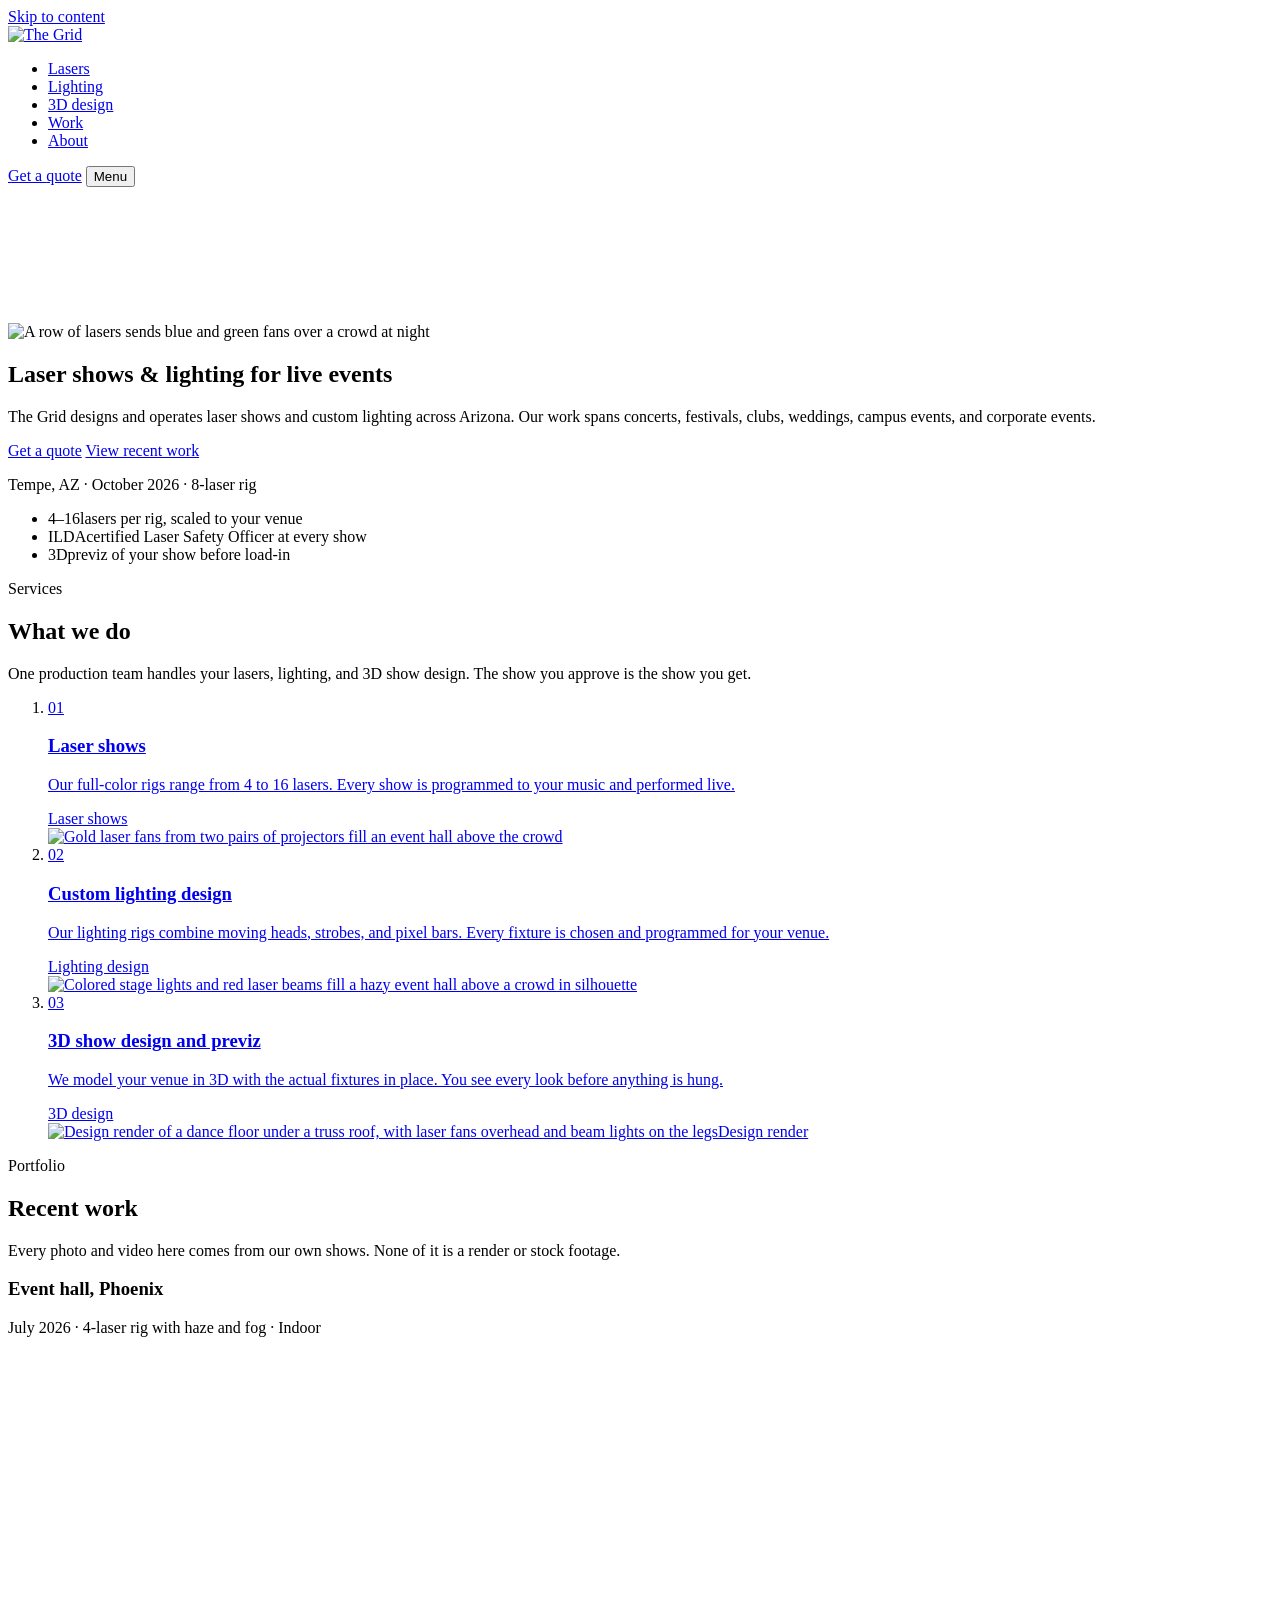
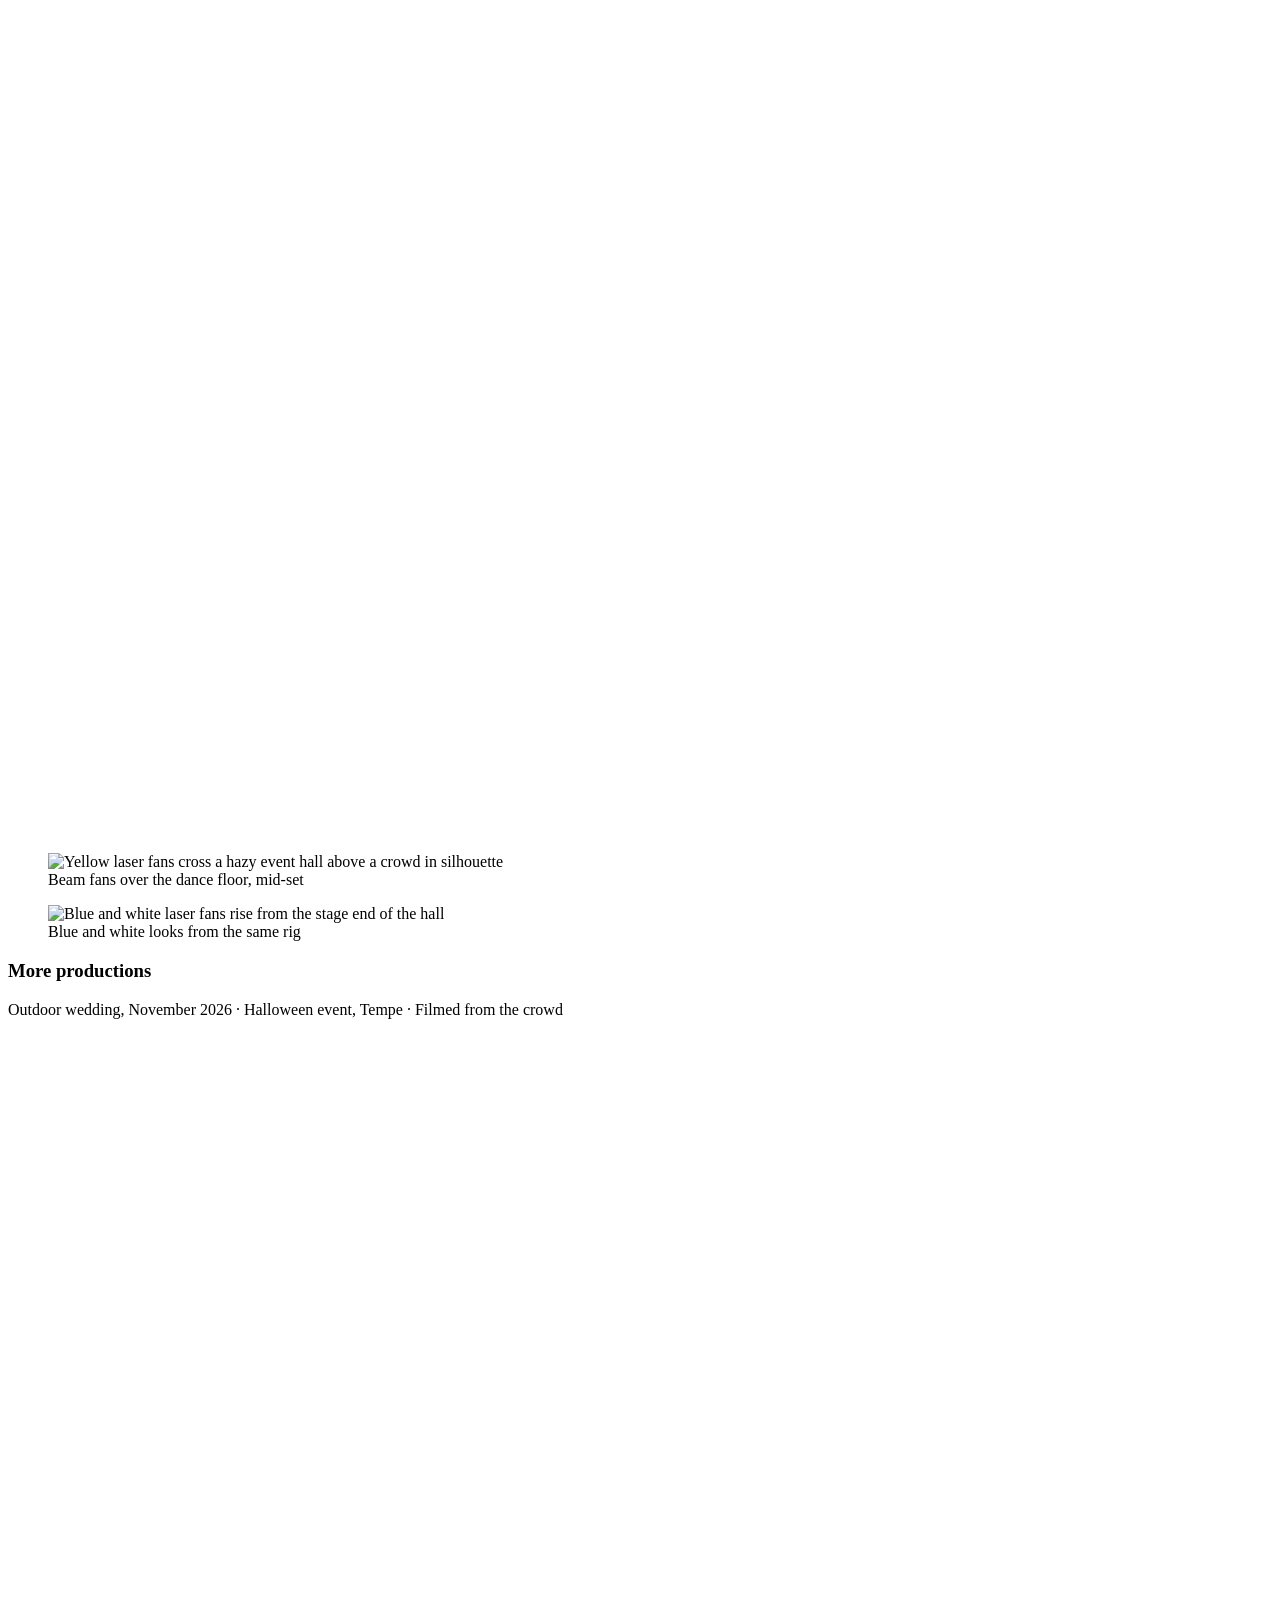
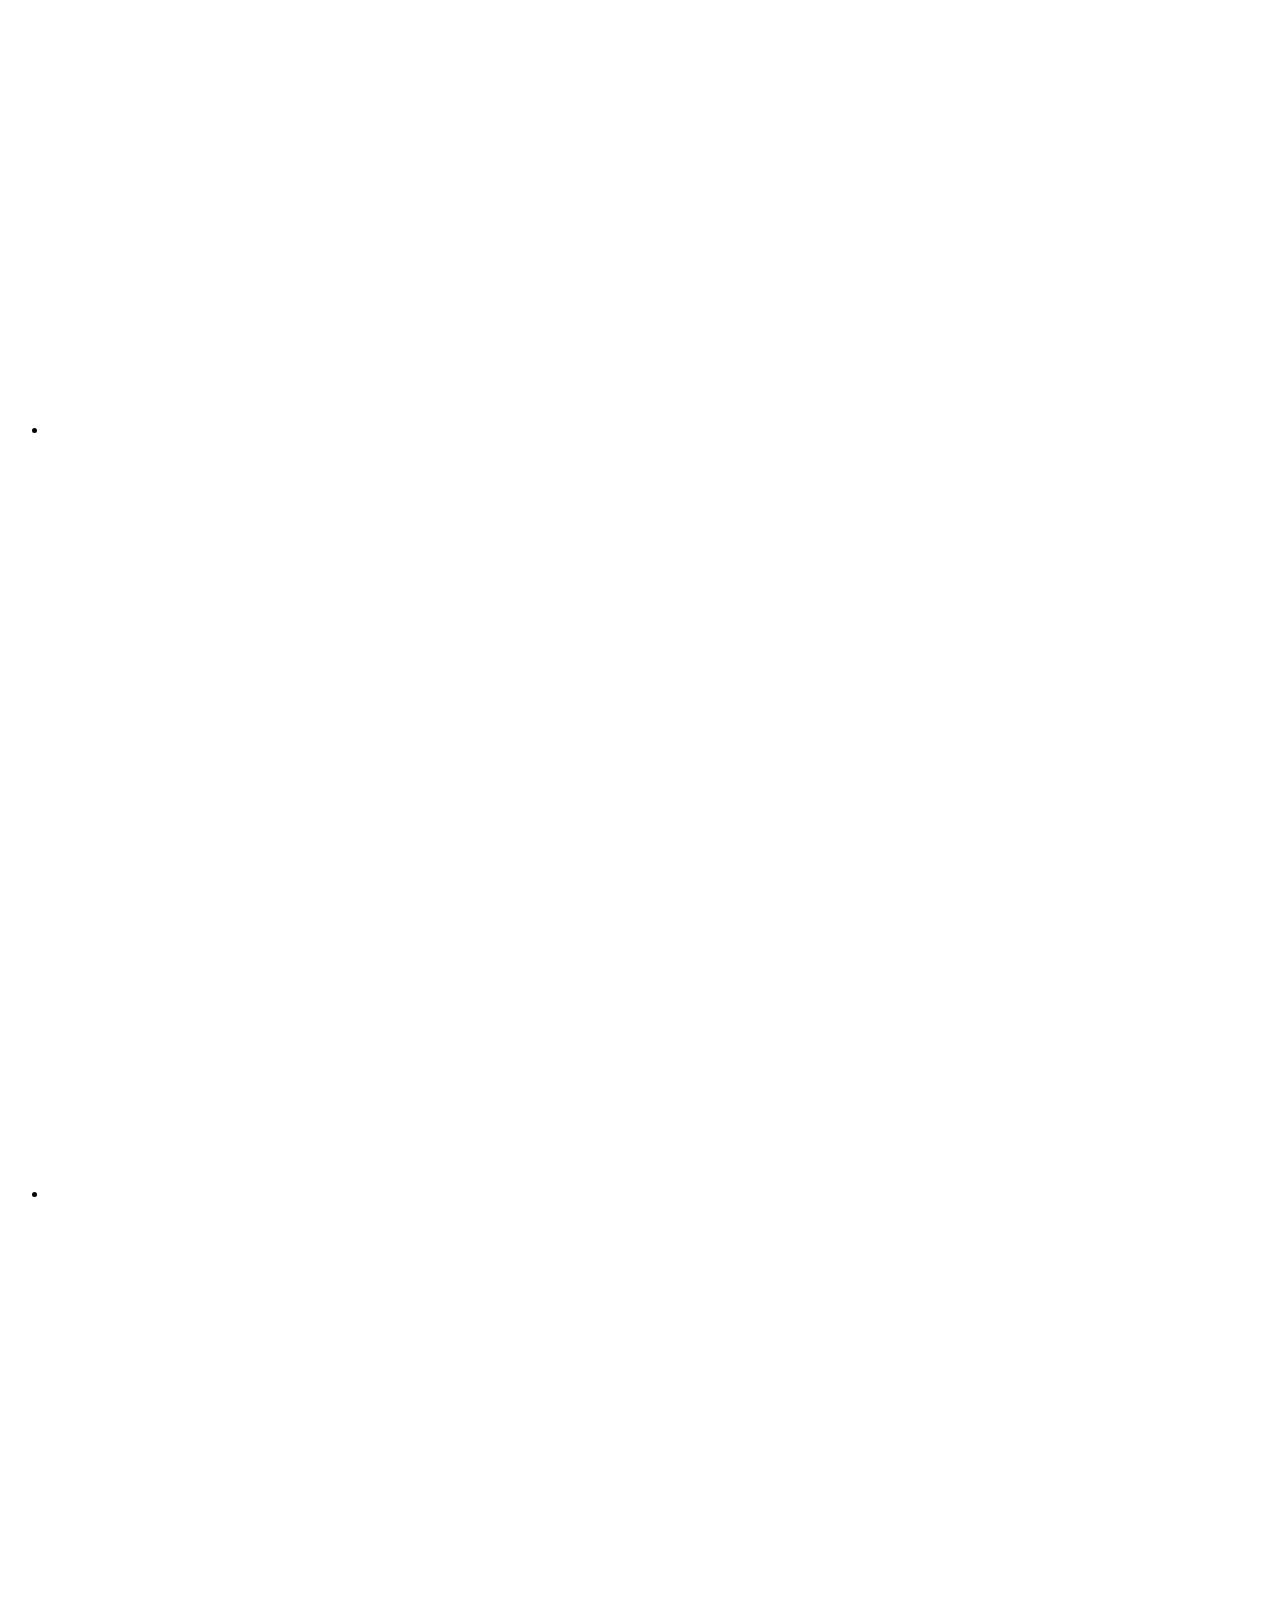
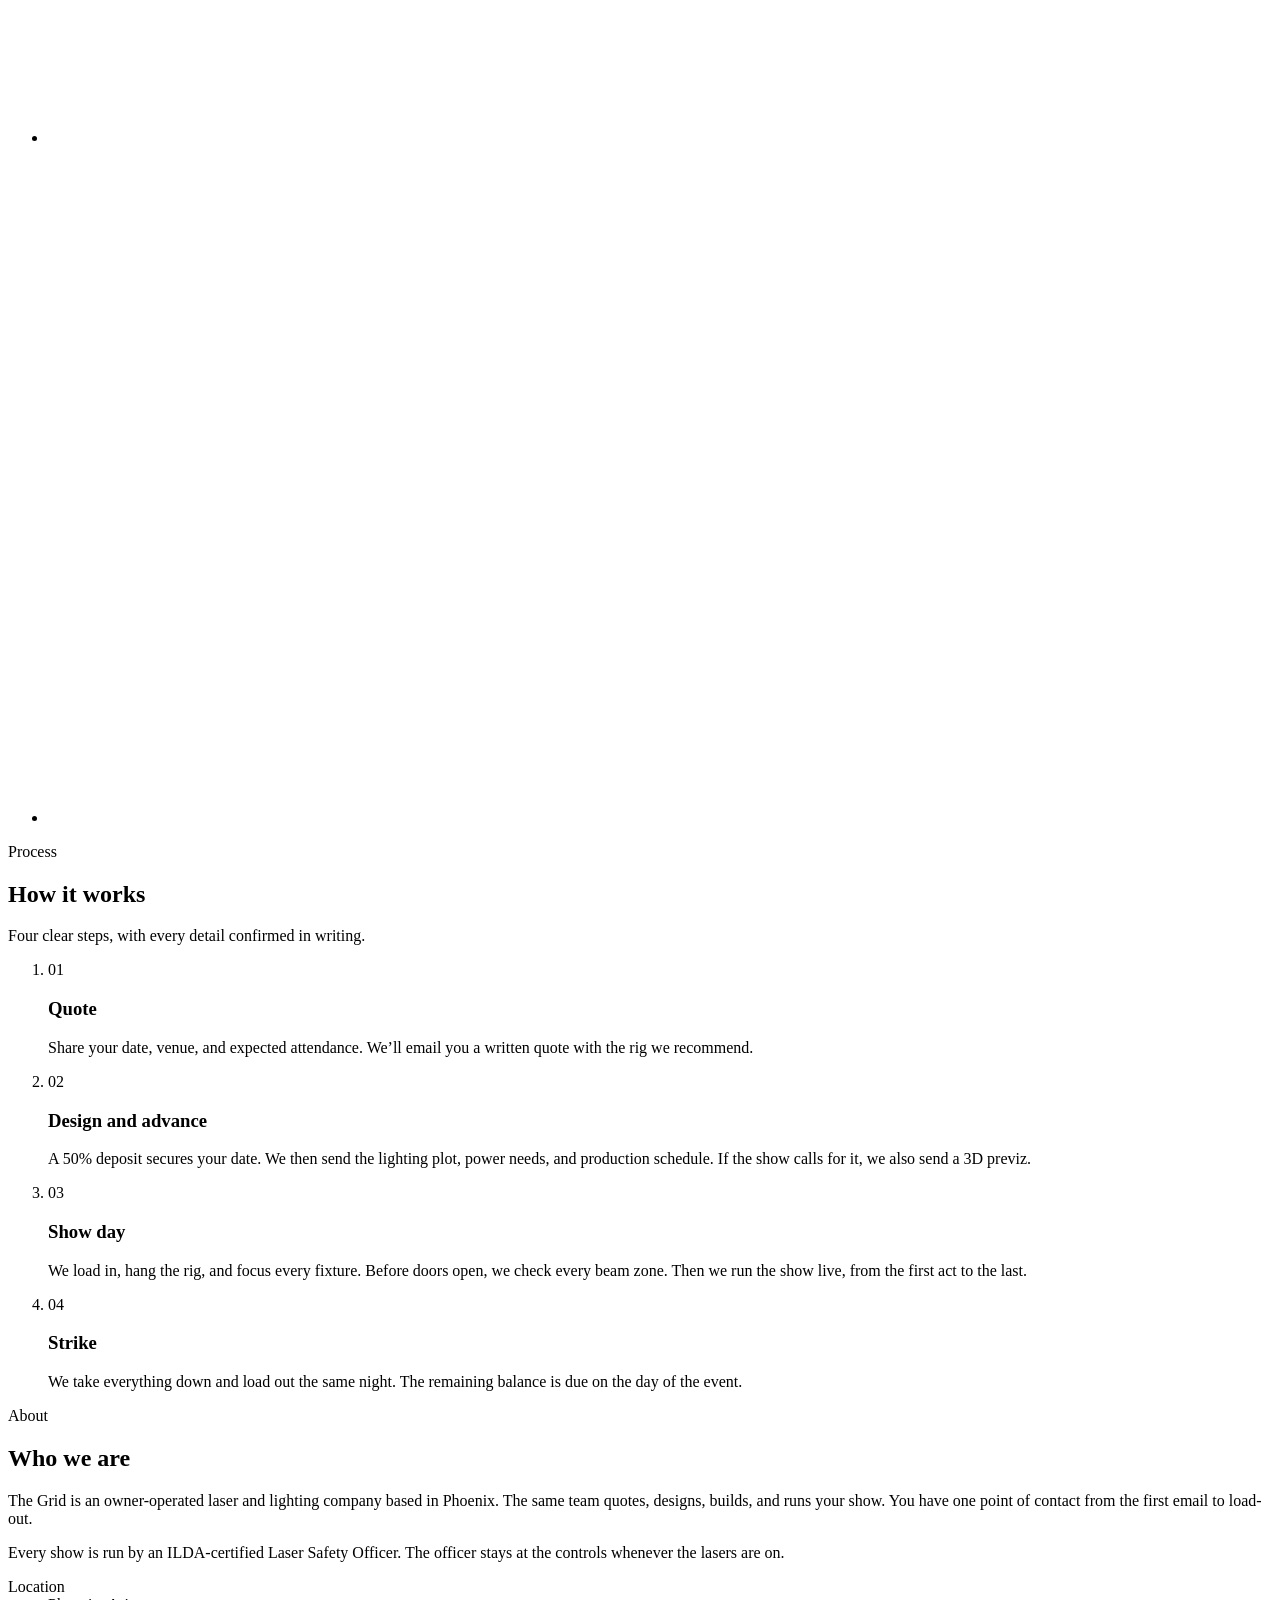
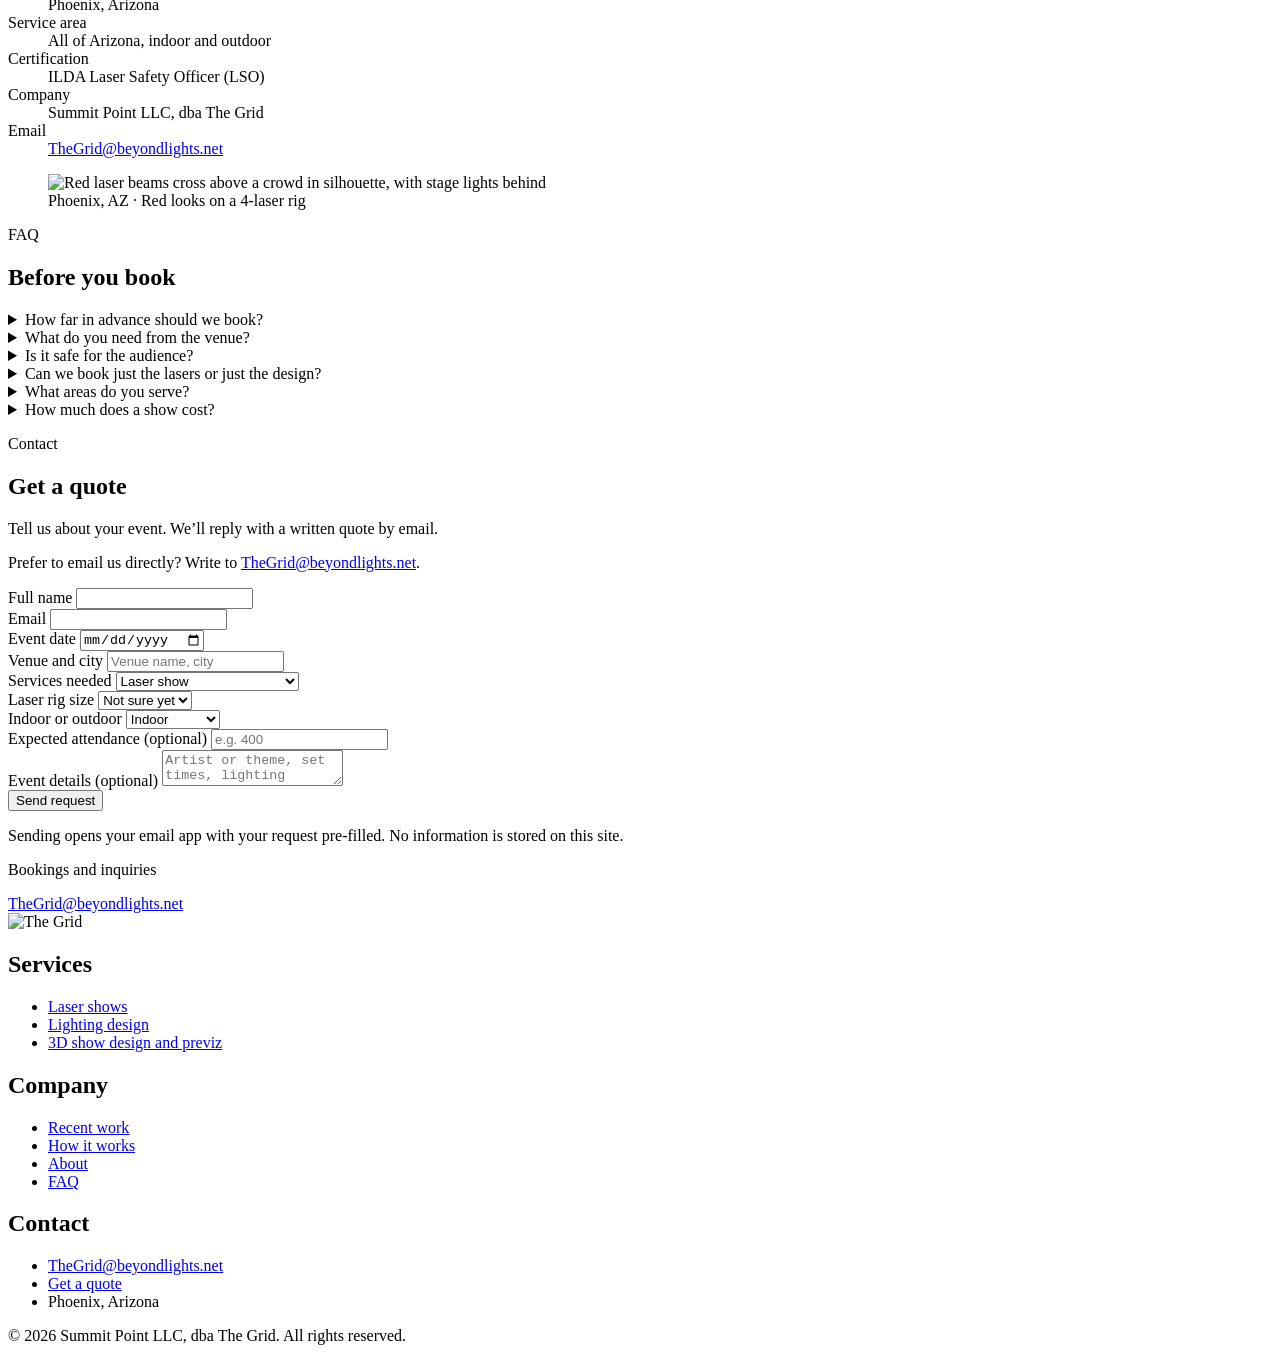
==== commit d15ffd20: "Full copy pass: repetition, caption fragments, unclear wording - Cut repeated words ("run... run", "" ====
--- a/public/index.html
+++ b/public/index.html
@@ -90,7 +90,7 @@
       <div class="wrap hero__body">
         <h1 class="hero__title" id="hero-title"><span class="hero__line">Laser shows</span> <span class="hero__line">&amp; lighting</span> <span class="hero__line hero__line--accent">for live events</span></h1>
         <div class="hero__foot">
-          <p class="lede hero__lede">The Grid designs and runs laser shows and custom lighting across Arizona. We produce shows for concerts, festivals, clubs, weddings, and corporate and campus events. Every show is run by an ILDA-certified Laser Safety Officer.</p>
+          <p class="lede hero__lede">The Grid designs and operates laser shows and custom lighting across Arizona. Our work spans concerts, festivals, clubs, weddings, campus events, and corporate events.</p>
           <div class="hero__actions">
             <a class="btn btn--primary" href="#quote">Get a quote</a>
             <a class="go" href="#work">View recent work</a>
@@ -110,7 +110,7 @@
       <ul class="wrap facts__list">
         <li class="fact"><span class="figure">4&ndash;16</span><span class="fact__label">lasers per rig, scaled to your venue</span></li>
         <li class="fact"><span class="figure">ILDA</span><span class="fact__label">certified Laser Safety Officer at every show</span></li>
-        <li class="fact"><span class="figure">3D</span><span class="fact__label">previz of your rig in your venue before load-in</span></li>
+        <li class="fact"><span class="figure">3D</span><span class="fact__label">previz of your show before load-in</span></li>
       </ul>
     </section>
 
@@ -118,7 +118,7 @@
       <div class="wrap">
         <header class="section__head reveal">
           <p class="label">Services</p>
-          <h2 class="h-section" id="services-title">Our services</h2>
+          <h2 class="h-section" id="services-title">What we do</h2>
           <p class="lede">One production team handles your lasers, lighting, and 3D show design. The show you approve is the show you get.</p>
         </header>
         <ol class="index">
@@ -127,7 +127,7 @@
               <span class="label index__no" aria-hidden="true">01</span>
               <div class="index__copy">
                 <h3 class="h-index index__title" id="svc-lasers">Laser shows</h3>
-                <p class="index__text">We run full-color rigs of 4 to 16 lasers. Every show is programmed to your music and run live.</p>
+                <p class="index__text">Our full-color rigs range from 4 to 16 lasers. Every show is programmed to your music and performed live.</p>
                 <span class="go">Laser shows</span>
               </div>
               <div class="media__frame media__frame--3x2 index__media"><picture><source type="image/avif" srcset="/assets/media/show-hall-gold-card-480.avif 480w, /assets/media/show-hall-gold-card-800.avif 800w, /assets/media/show-hall-gold-card-1200.avif 1200w, /assets/media/show-hall-gold-card-1600.avif 1600w" sizes="(min-width: 700px) 50vw, 100vw"><img src="/assets/media/show-hall-gold-card-1200.jpg" srcset="/assets/media/show-hall-gold-card-480.jpg 480w, /assets/media/show-hall-gold-card-800.jpg 800w, /assets/media/show-hall-gold-card-1200.jpg 1200w, /assets/media/show-hall-gold-card-1600.jpg 1600w" sizes="(min-width: 700px) 50vw, 100vw" width="1600" height="1200" alt="Gold laser fans from two pairs of projectors fill an event hall above the crowd" loading="lazy" decoding="async"></picture></div>
@@ -138,7 +138,7 @@
               <span class="label index__no" aria-hidden="true">02</span>
               <div class="index__copy">
                 <h3 class="h-index index__title" id="svc-lighting">Custom lighting design</h3>
-                <p class="index__text">We build rigs with moving heads, strobes, pixel bars, and haze. Every fixture is chosen and programmed for your venue.</p>
+                <p class="index__text">Our lighting rigs combine moving heads, strobes, and pixel bars. Every fixture is chosen and programmed for your venue.</p>
                 <span class="go">Lighting design</span>
               </div>
               <div class="media__frame media__frame--3x2 index__media"><picture><source type="image/avif" srcset="/assets/media/show-hall-stage-480.avif 480w, /assets/media/show-hall-stage-800.avif 800w, /assets/media/show-hall-stage-1200.avif 1200w, /assets/media/show-hall-stage-1600.avif 1600w" sizes="(min-width: 700px) 50vw, 100vw"><img src="/assets/media/show-hall-stage-1200.jpg" srcset="/assets/media/show-hall-stage-480.jpg 480w, /assets/media/show-hall-stage-800.jpg 800w, /assets/media/show-hall-stage-1200.jpg 1200w, /assets/media/show-hall-stage-1600.jpg 1600w" sizes="(min-width: 700px) 50vw, 100vw" width="1600" height="1200" alt="Colored stage lights and red laser beams fill a hazy event hall above a crowd in silhouette" loading="lazy" decoding="async"></picture></div>
@@ -149,7 +149,7 @@
               <span class="label index__no" aria-hidden="true">03</span>
               <div class="index__copy">
                 <h3 class="h-index index__title" id="svc-design">3D show design and previz</h3>
-                <p class="index__text">We build your venue to scale in 3D with the actual fixtures. You see every look before anything is hung.</p>
+                <p class="index__text">We model your venue in 3D with the actual fixtures in place. You see every look before anything is hung.</p>
                 <span class="go">3D design</span>
               </div>
               <div class="media__frame media__frame--3x2 index__media"><picture><source type="image/avif" srcset="/assets/media/design-yard-hall-800.avif 800w, /assets/media/design-yard-hall-1280.avif 1280w, /assets/media/design-yard-hall-1920.avif 1920w" sizes="(min-width: 700px) 50vw, 100vw"><img src="/assets/media/design-yard-hall-1280.jpg" srcset="/assets/media/design-yard-hall-800.jpg 800w, /assets/media/design-yard-hall-1280.jpg 1280w, /assets/media/design-yard-hall-1920.jpg 1920w" sizes="(min-width: 700px) 50vw, 100vw" width="1920" height="1080" alt="Design render of a dance floor under a truss roof, with laser fans overhead and beam lights on the legs" loading="lazy" decoding="async"></picture><span class="media__tag">Design render</span></div>
@@ -162,7 +162,7 @@
     <section class="section section--band" id="work" aria-labelledby="work-title">
       <div class="wrap">
         <header class="section__head reveal">
-          <p class="label">Work</p>
+          <p class="label">Portfolio</p>
           <h2 class="h-section" id="work-title">Recent work</h2>
           <p class="lede">Every photo and video here comes from our own shows. None of it is a render or stock footage.</p>
         </header>
@@ -176,11 +176,11 @@
           <div class="show__media">
             <figure class="media">
               <div class="media__frame media__frame--16x9"><picture><source type="image/avif" srcset="/assets/media/show-hall-floor-800.avif 800w, /assets/media/show-hall-floor-1280.avif 1280w, /assets/media/show-hall-floor-1920.avif 1920w" sizes="(min-width: 700px) 66vw, 100vw"><img src="/assets/media/show-hall-floor-1280.jpg" srcset="/assets/media/show-hall-floor-800.jpg 800w, /assets/media/show-hall-floor-1280.jpg 1280w, /assets/media/show-hall-floor-1920.jpg 1920w" sizes="(min-width: 700px) 66vw, 100vw" width="1920" height="1080" alt="Yellow laser fans cross a hazy event hall above a crowd in silhouette" loading="lazy" decoding="async"></picture></div>
-              <figcaption class="media__caption">Beam fans over the dance floor, mid-set.</figcaption>
+              <figcaption class="media__caption">Beam fans over the dance floor, mid-set</figcaption>
             </figure>
             <figure class="media">
               <div class="media__frame media__frame--3x4"><picture><source type="image/avif" srcset="/assets/media/show-hall-blue-480.avif 480w, /assets/media/show-hall-blue-800.avif 800w, /assets/media/show-hall-blue-1200.avif 1200w" sizes="(min-width: 700px) 28vw, 100vw"><img src="/assets/media/show-hall-blue-800.jpg" srcset="/assets/media/show-hall-blue-480.jpg 480w, /assets/media/show-hall-blue-800.jpg 800w, /assets/media/show-hall-blue-1200.jpg 1200w" sizes="(min-width: 700px) 28vw, 100vw" width="1200" height="1600" alt="Blue and white laser fans rise from the stage end of the hall" loading="lazy" decoding="async"></picture></div>
-              <figcaption class="media__caption">Blue and white looks from the same rig.</figcaption>
+              <figcaption class="media__caption">Blue and white looks from the same rig</figcaption>
             </figure>
           </div>
         </article>
@@ -219,12 +219,12 @@
           <li class="step reveal">
             <span class="label" aria-hidden="true">03</span>
             <h3 class="h-index">Show day</h3>
-            <p class="step__text">We load in, hang the rig, and focus it. We check every beam zone before doors open. Then we run the show live, from the first act to the last.</p>
+            <p class="step__text">We load in, hang the rig, and focus every fixture. Before doors open, we check every beam zone. Then we run the show live, from the first act to the last.</p>
           </li>
           <li class="step reveal">
             <span class="label" aria-hidden="true">04</span>
             <h3 class="h-index">Strike</h3>
-            <p class="step__text">We strike and load out the same night. The remaining balance is due on the day of the event.</p>
+            <p class="step__text">We take everything down and load out the same night. The remaining balance is due on the day of the event.</p>
           </li>
         </ol>
       </div>
@@ -238,7 +238,7 @@
         </header>
         <div class="about">
         <div class="about__copy">
-          <p class="statement">The Grid is an owner-operated laser and lighting company based in Phoenix. The same team quotes, designs, builds, and runs your show. You have one point of contact from the first email to the final strike.</p>
+          <p class="statement">The Grid is an owner-operated laser and lighting company based in Phoenix. The same team quotes, designs, builds, and runs your show. You have one point of contact from the first email to load-out.</p>
           <p class="muted">Every show is run by an ILDA-certified Laser Safety Officer. The officer stays at the controls whenever the lasers are on.</p>
           <dl class="about__facts">
             <div class="about__fact"><dt class="label">Location</dt><dd>Phoenix, Arizona</dd></div>
@@ -266,7 +266,7 @@
         <div class="faq">
           <details class="faq__item">
             <summary class="faq__q h-sub">How far in advance should we book?</summary>
-            <p class="faq__a">Book as soon as your date is set. Indoor shows can often be booked on shorter notice. Outdoor shows and rigs of 8 or more lasers need at least 30 days. Outdoor laser shows also require advance notice to the FAA.</p>
+            <p class="faq__a">Reach out as soon as your date is set. Indoor shows can often be scheduled on shorter notice. Outdoor shows and rigs of 8 or more lasers need at least 30 days. That lead time covers the advance notice the FAA requires for outdoor lasers.</p>
           </details>
           <details class="faq__item">
             <summary class="faq__q h-sub">What do you need from the venue?</summary>
@@ -274,7 +274,7 @@
           </details>
           <details class="faq__item">
             <summary class="faq__q h-sub">Is it safe for the audience?</summary>
-            <p class="faq__a">Yes. A certified Laser Safety Officer sets every beam zone before doors open. The officer stays at the controls for the entire show. All beams stay above the audience.</p>
+            <p class="faq__a">Yes. Our certified Laser Safety Officer sets every beam zone before doors open. All beams stay above the audience. The officer is at the controls for the entire show.</p>
           </details>
           <details class="faq__item">
             <summary class="faq__q h-sub">Can we book just the lasers or just the design?</summary>
@@ -282,11 +282,11 @@
           </details>
           <details class="faq__item">
             <summary class="faq__q h-sub">What areas do you serve?</summary>
-            <p class="faq__a">We are based in Phoenix and serve all of Arizona. We also travel for out-of-state shows. Travel is quoted separately.</p>
+            <p class="faq__a">We are based in Phoenix and serve all of Arizona. Out-of-state shows are available, with travel quoted separately.</p>
           </details>
           <details class="faq__item">
             <summary class="faq__q h-sub">How much does a show cost?</summary>
-            <p class="faq__a">Every show is priced by rig size, venue, and date. You get a written quote before you book. A 50% deposit secures your date. The balance is due on the day of the event.</p>
+            <p class="faq__a">Every show is priced by rig size, venue, and date. You receive a written quote before you book. A 50% deposit secures your date. The balance is due on the day of the event.</p>
           </details>
         </div>
       </div>
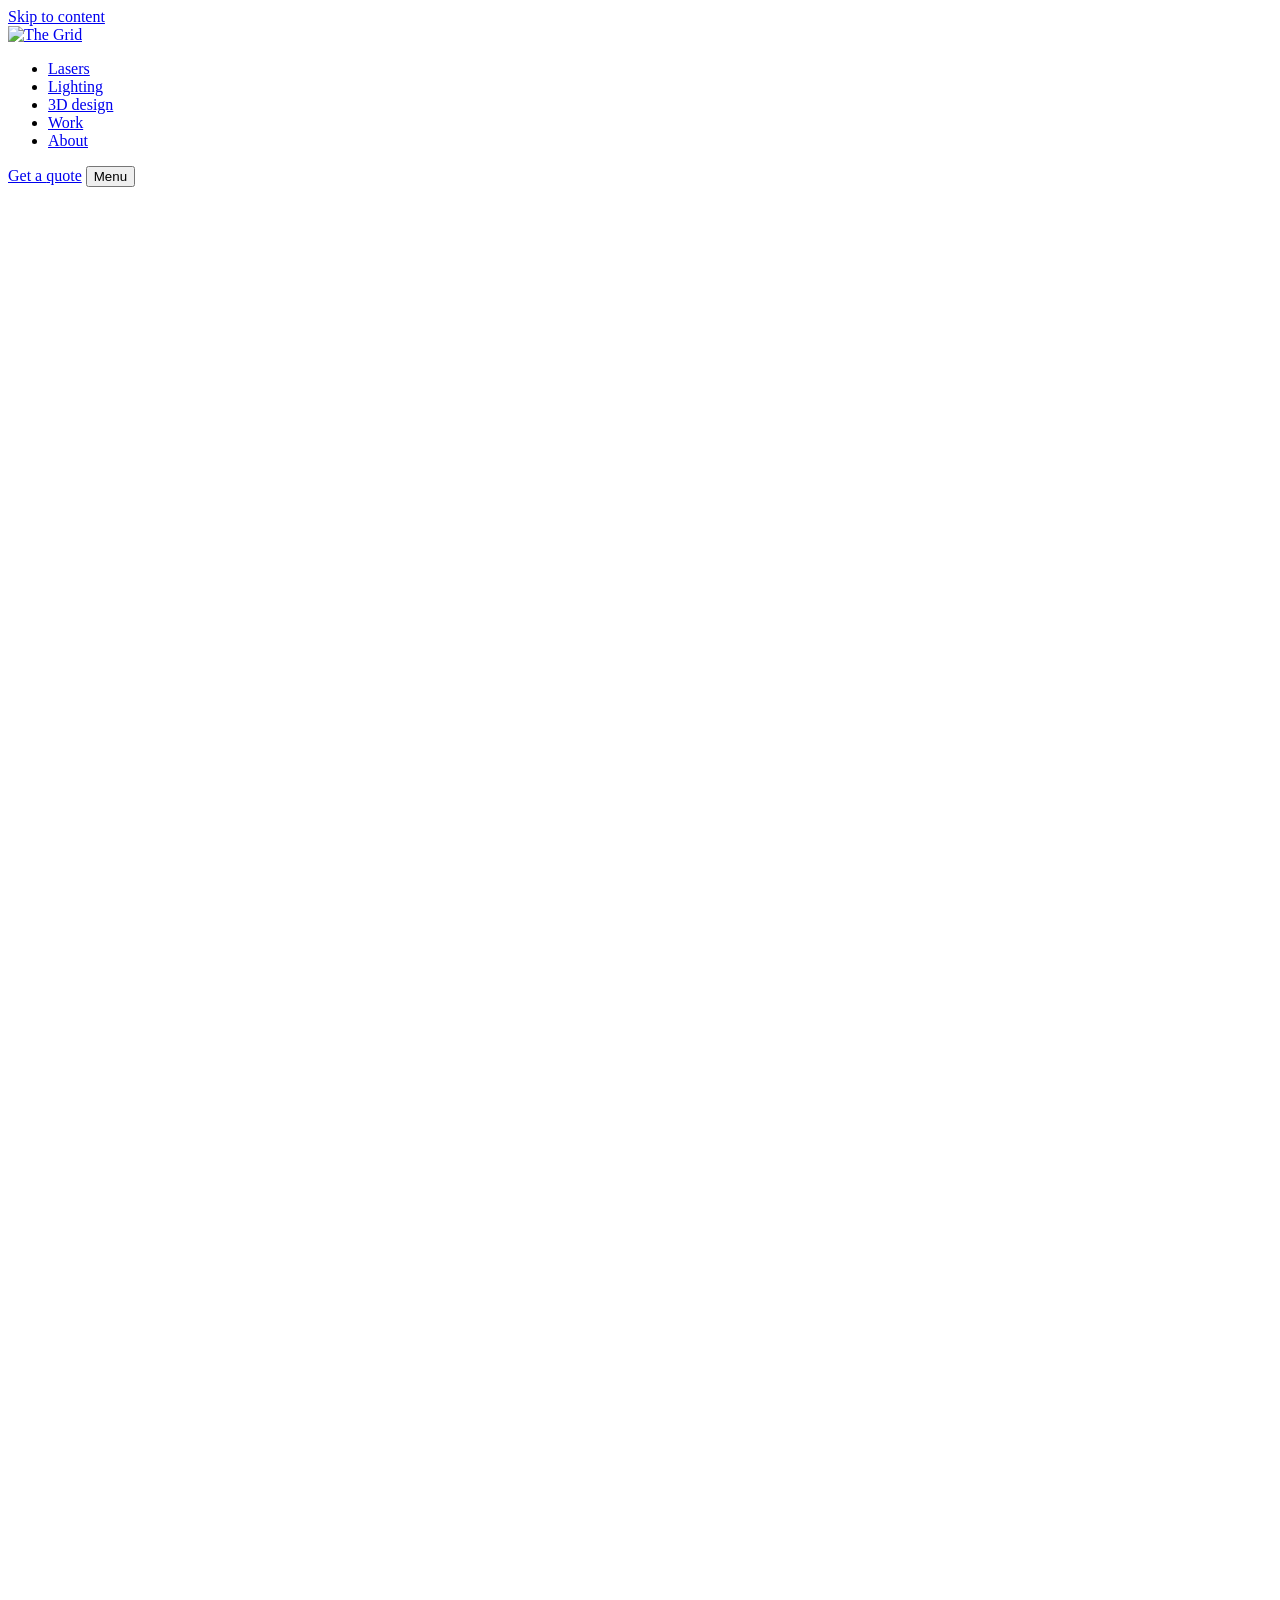
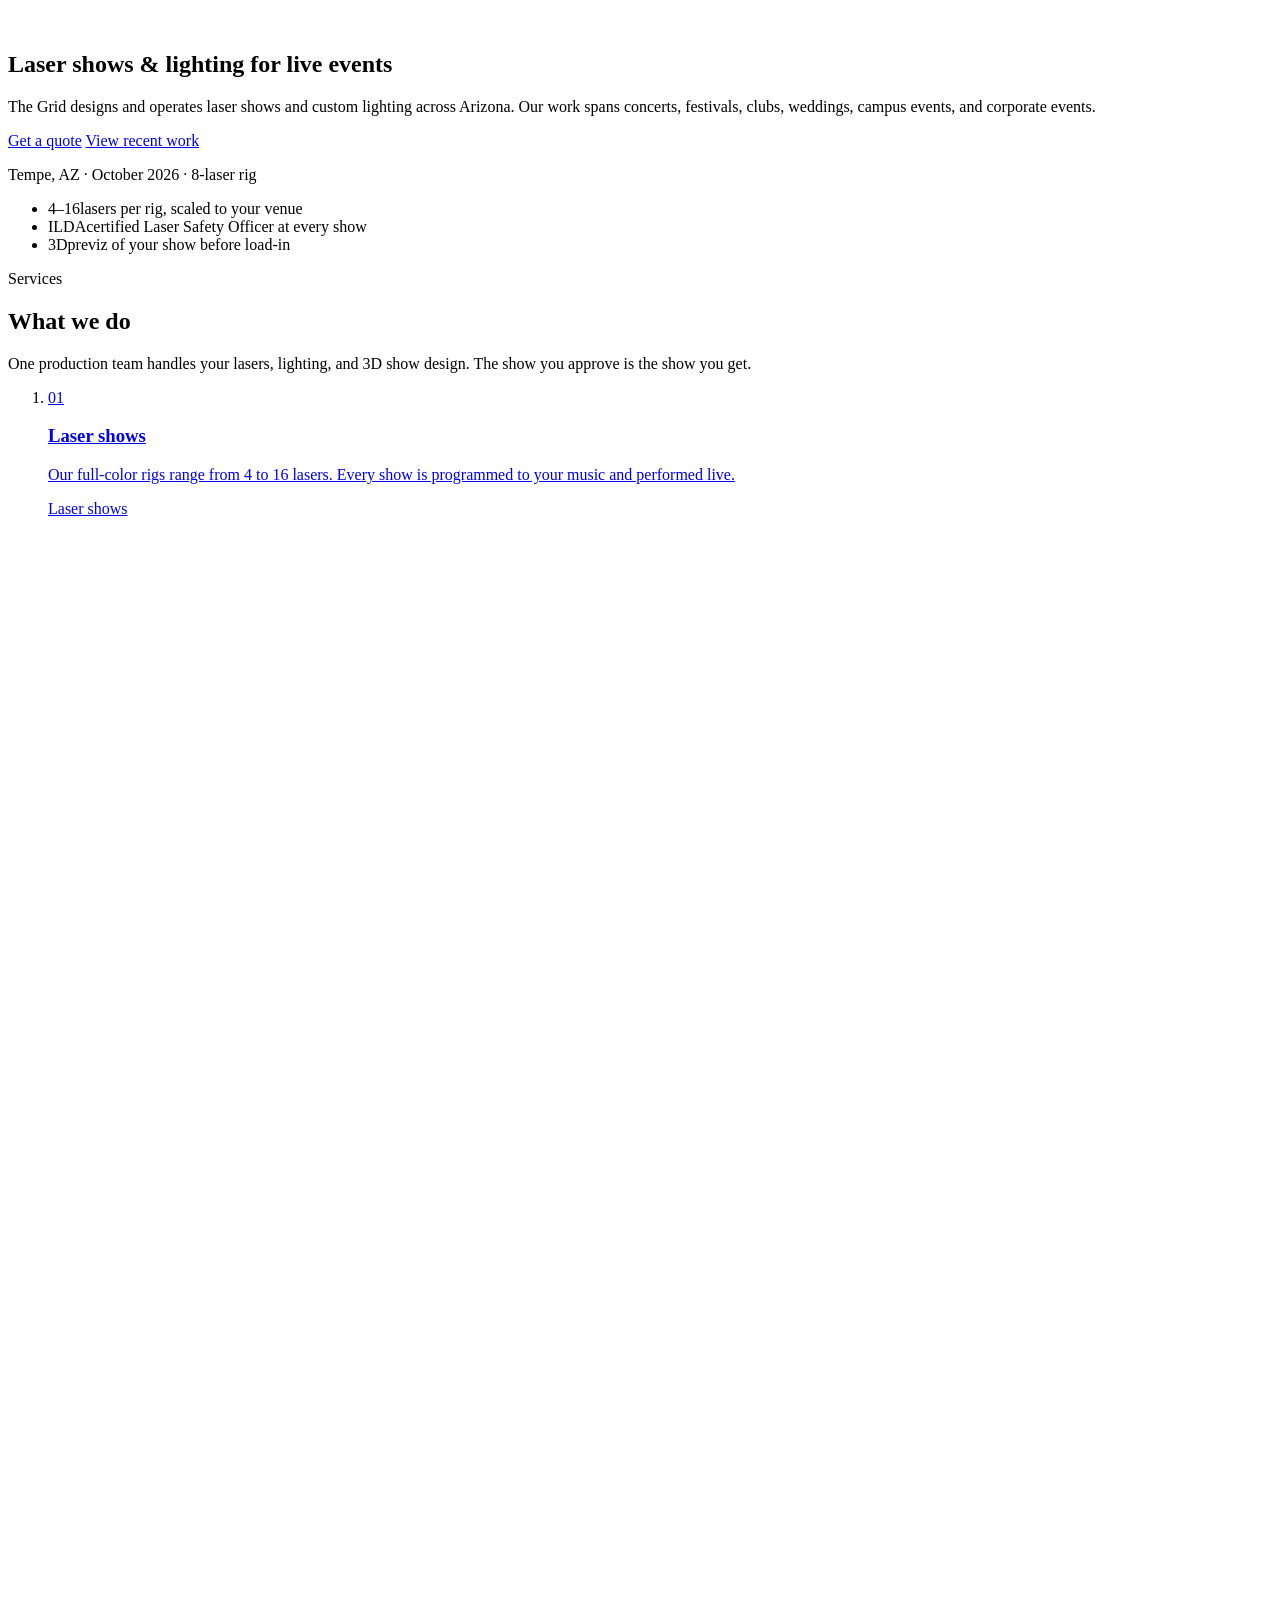
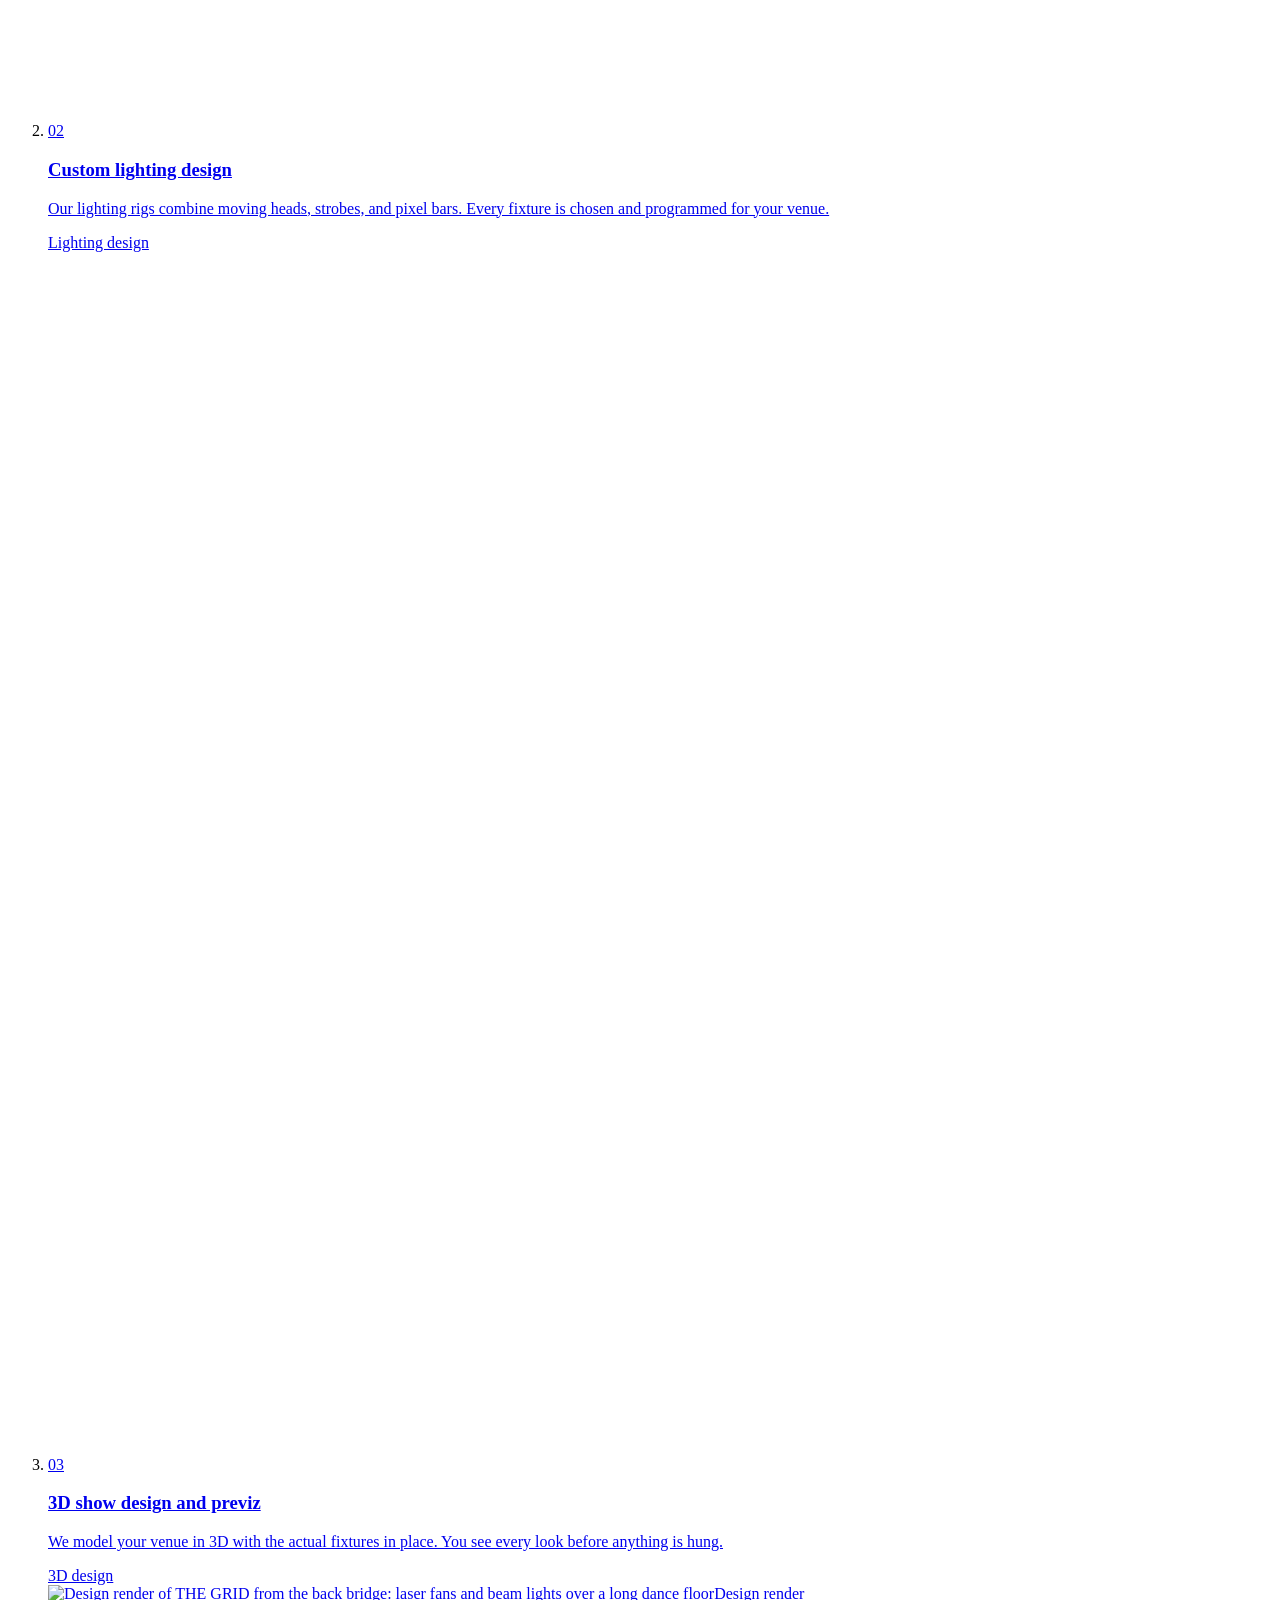
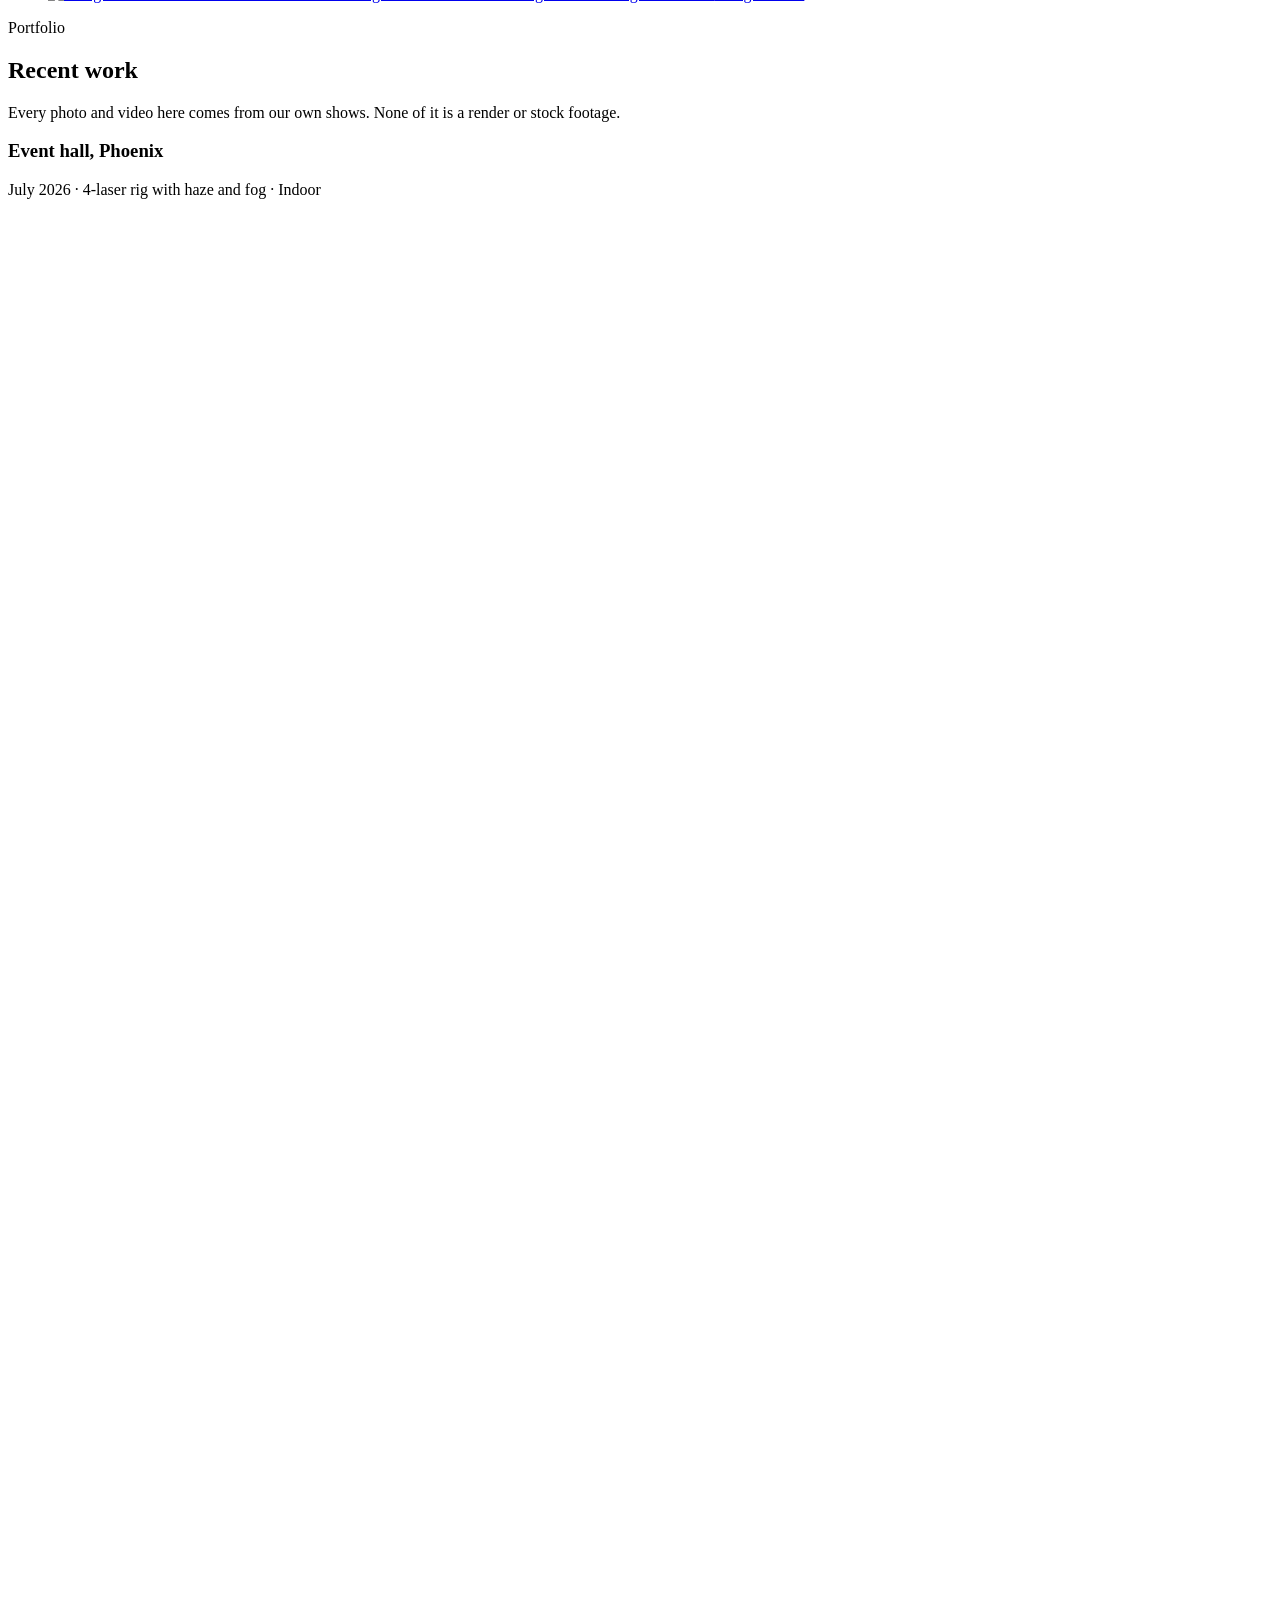
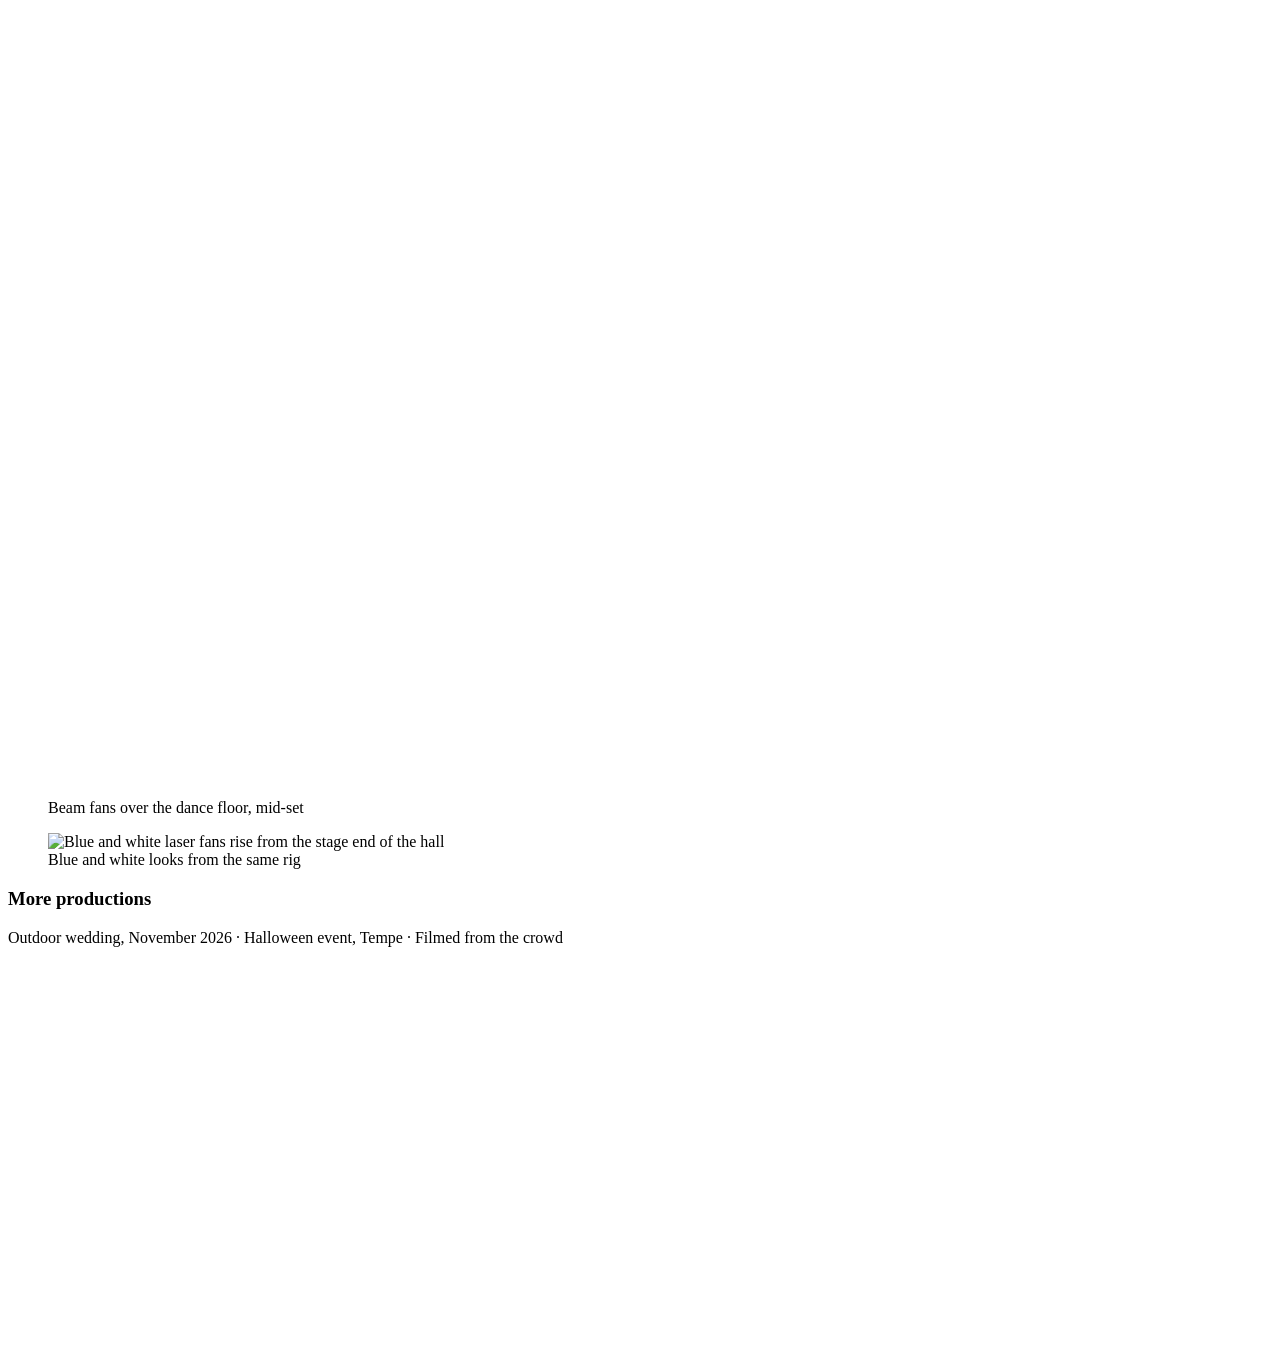
==== commit efa8994d: "Swap the old Tempe previz render for THE GRID v22 renders - 3D design page hero: THE GRID v22 "Floor" ====
--- a/public/index.html
+++ b/public/index.html
@@ -152,7 +152,7 @@
                 <p class="index__text">We model your venue in 3D with the actual fixtures in place. You see every look before anything is hung.</p>
                 <span class="go">3D design</span>
               </div>
-              <div class="media__frame media__frame--3x2 index__media"><picture><source type="image/avif" srcset="/assets/media/design-yard-hall-800.avif 800w, /assets/media/design-yard-hall-1280.avif 1280w, /assets/media/design-yard-hall-1920.avif 1920w" sizes="(min-width: 700px) 50vw, 100vw"><img src="/assets/media/design-yard-hall-1280.jpg" srcset="/assets/media/design-yard-hall-800.jpg 800w, /assets/media/design-yard-hall-1280.jpg 1280w, /assets/media/design-yard-hall-1920.jpg 1920w" sizes="(min-width: 700px) 50vw, 100vw" width="1920" height="1080" alt="Design render of a dance floor under a truss roof, with laser fans overhead and beam lights on the legs" loading="lazy" decoding="async"></picture><span class="media__tag">Design render</span></div>
+              <div class="media__frame media__frame--3x2 index__media"><picture><source type="image/avif" srcset="/assets/media/grid-v22-bridge-800.avif 800w, /assets/media/grid-v22-bridge-1280.avif 1280w, /assets/media/grid-v22-bridge-1600.avif 1600w" sizes="(min-width: 700px) 50vw, 100vw"><img src="/assets/media/grid-v22-bridge-1280.jpg" srcset="/assets/media/grid-v22-bridge-800.jpg 800w, /assets/media/grid-v22-bridge-1280.jpg 1280w, /assets/media/grid-v22-bridge-1600.jpg 1600w" sizes="(min-width: 700px) 50vw, 100vw" width="1600" height="900" alt="Design render of THE GRID from the back bridge: laser fans and beam lights over a long dance floor" loading="lazy" decoding="async"></picture><span class="media__tag">Design render</span></div>
             </a>
           </li>
         </ol>
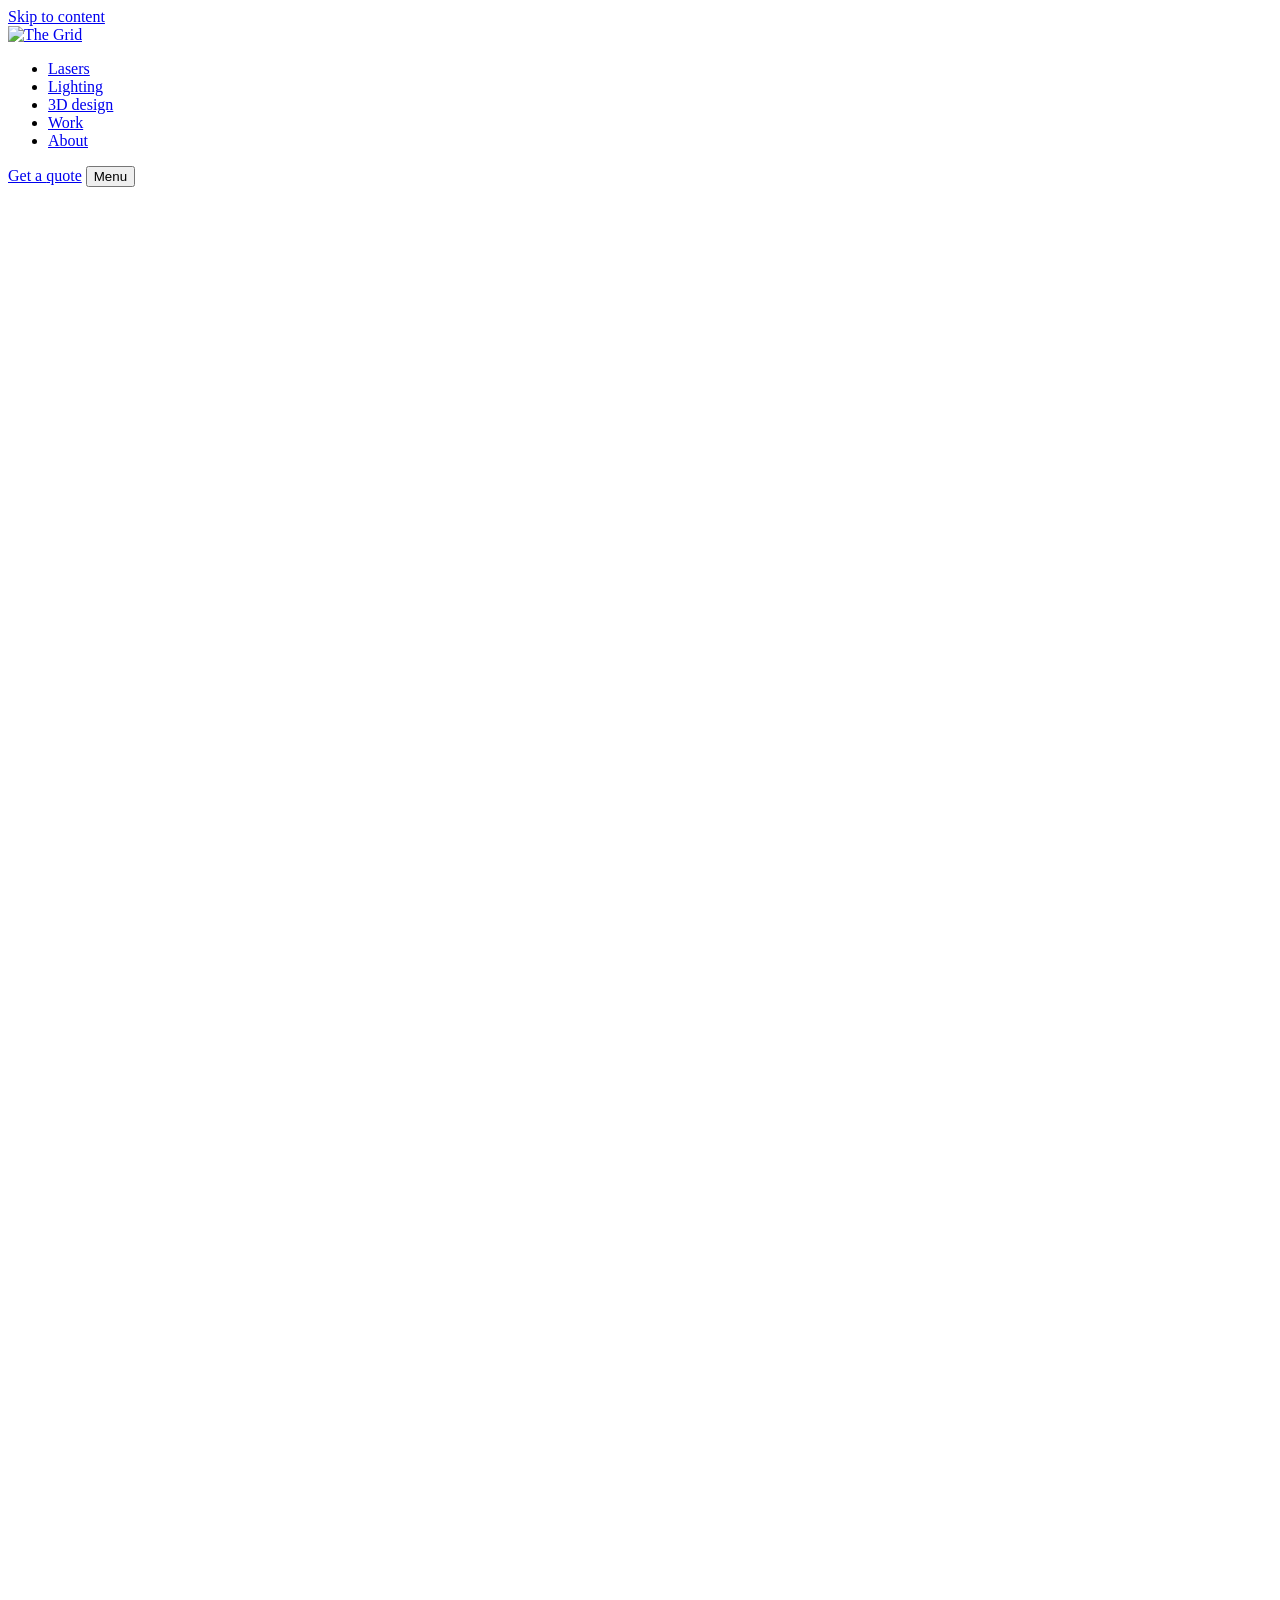
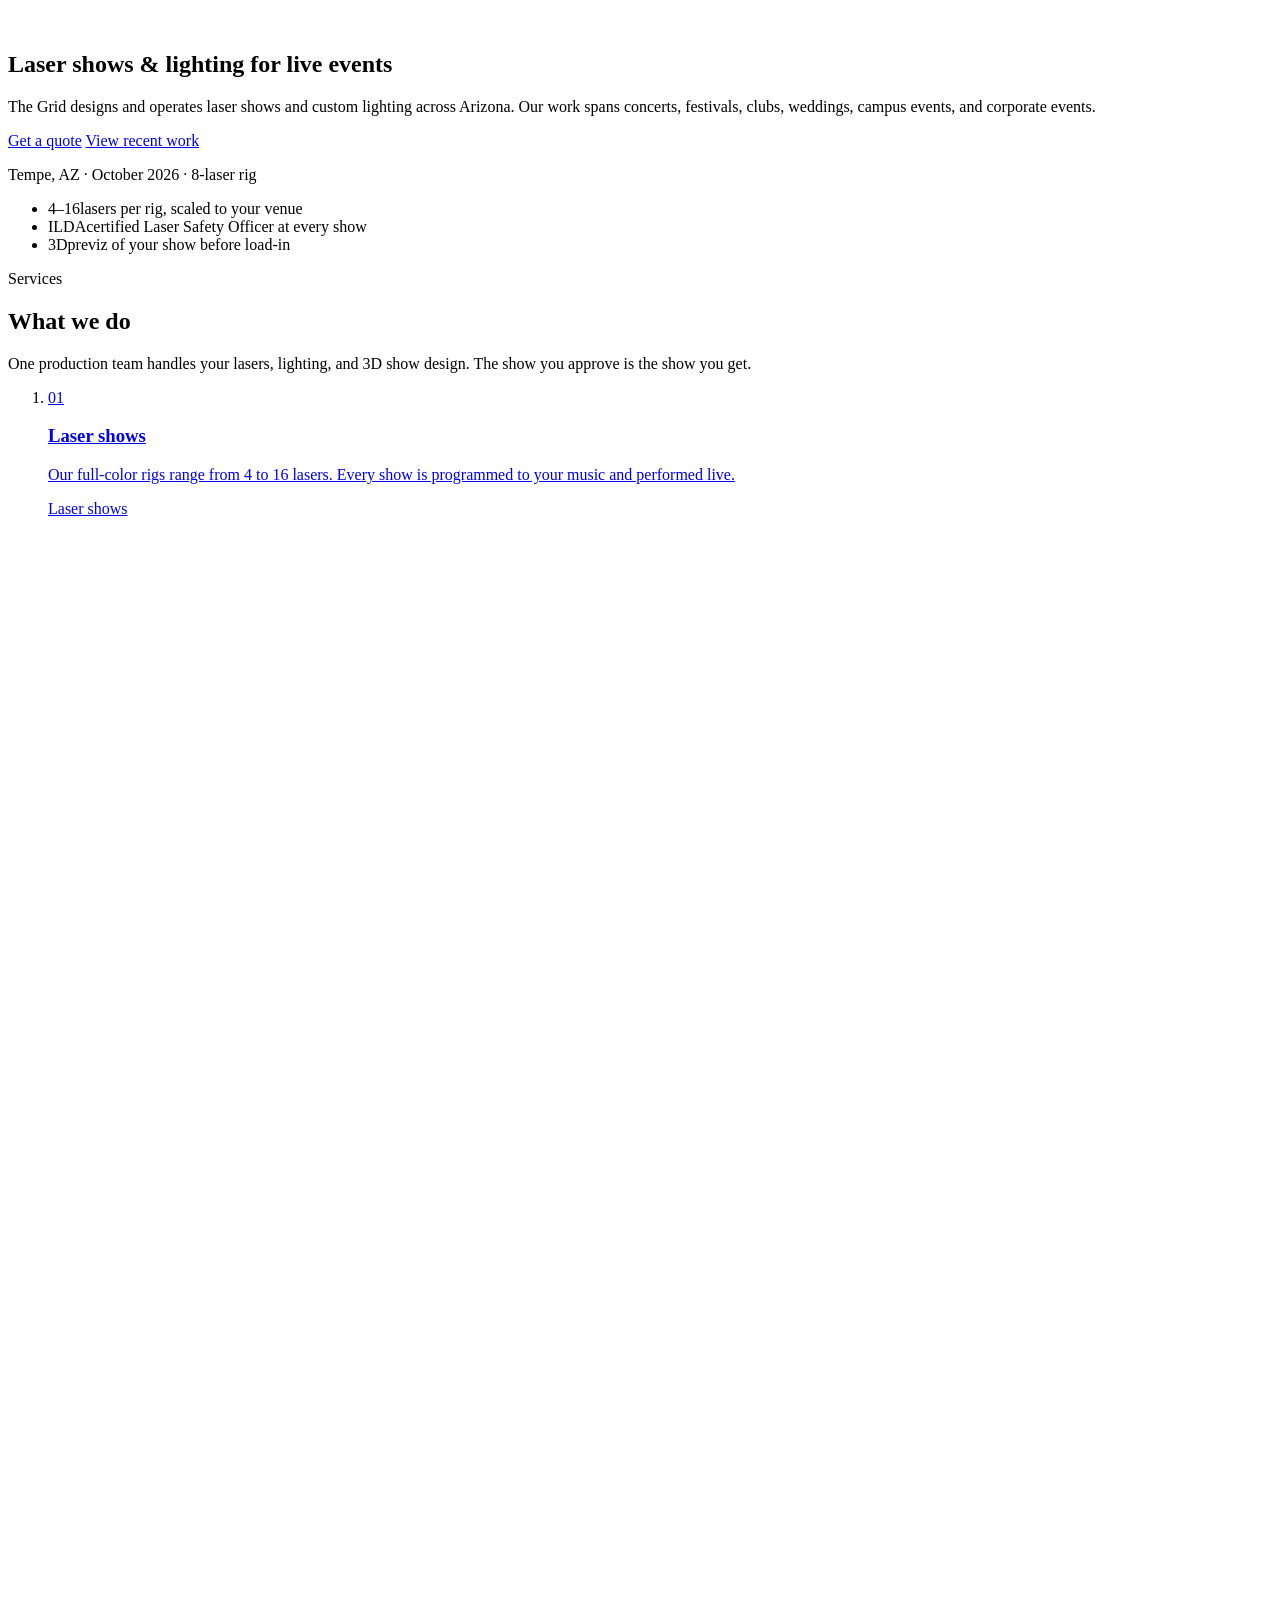
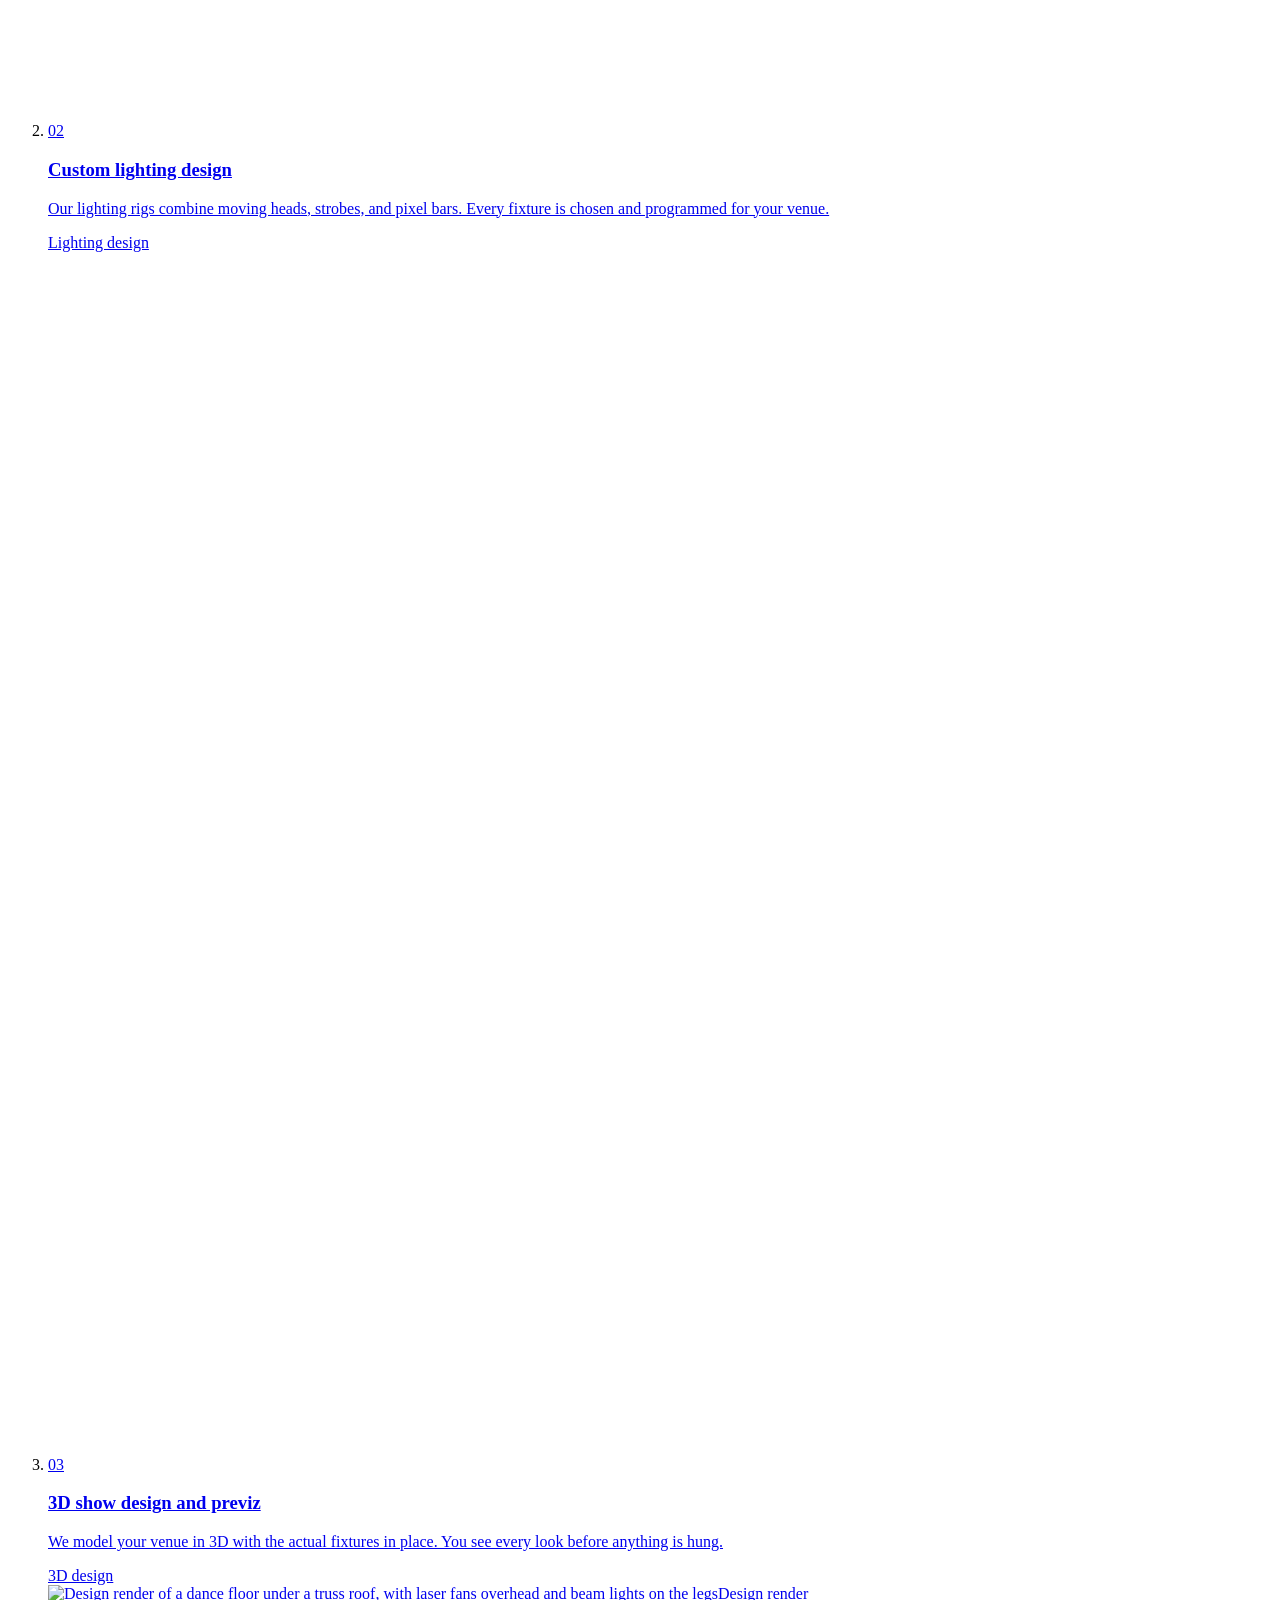
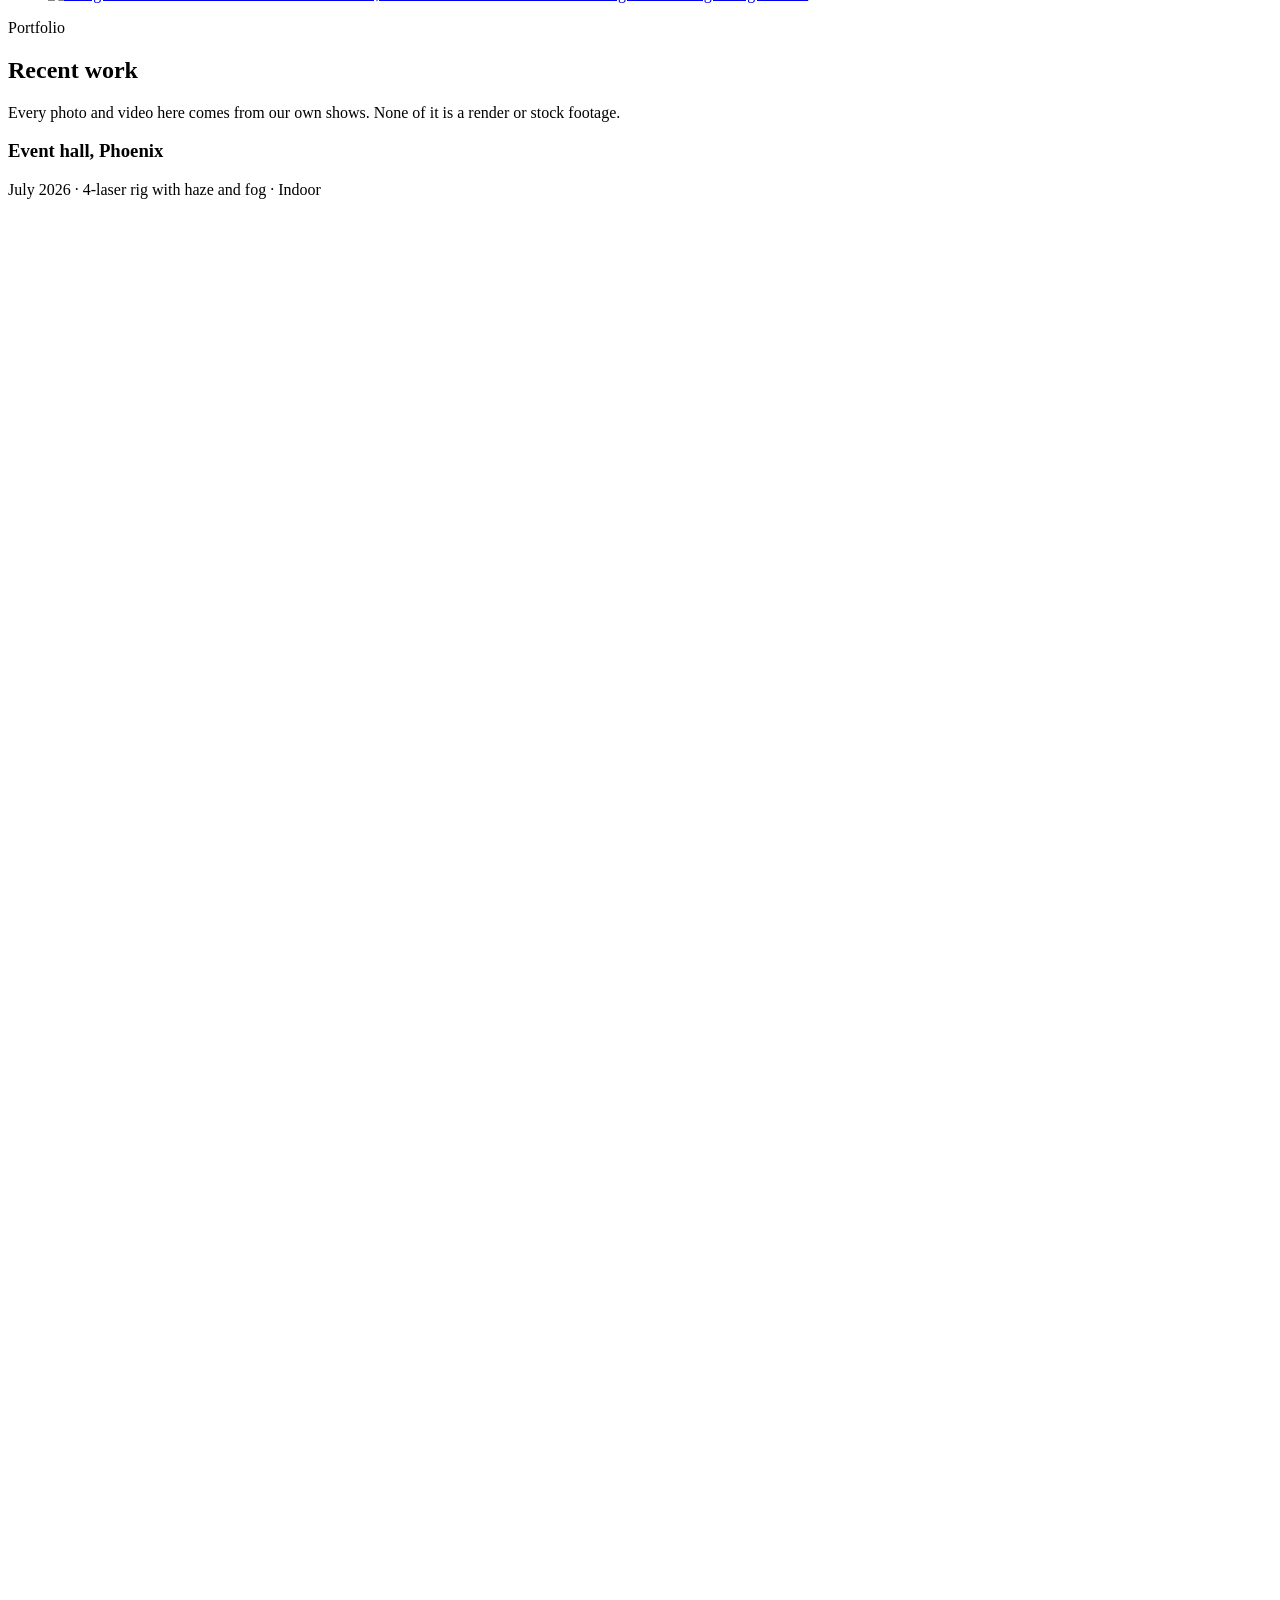
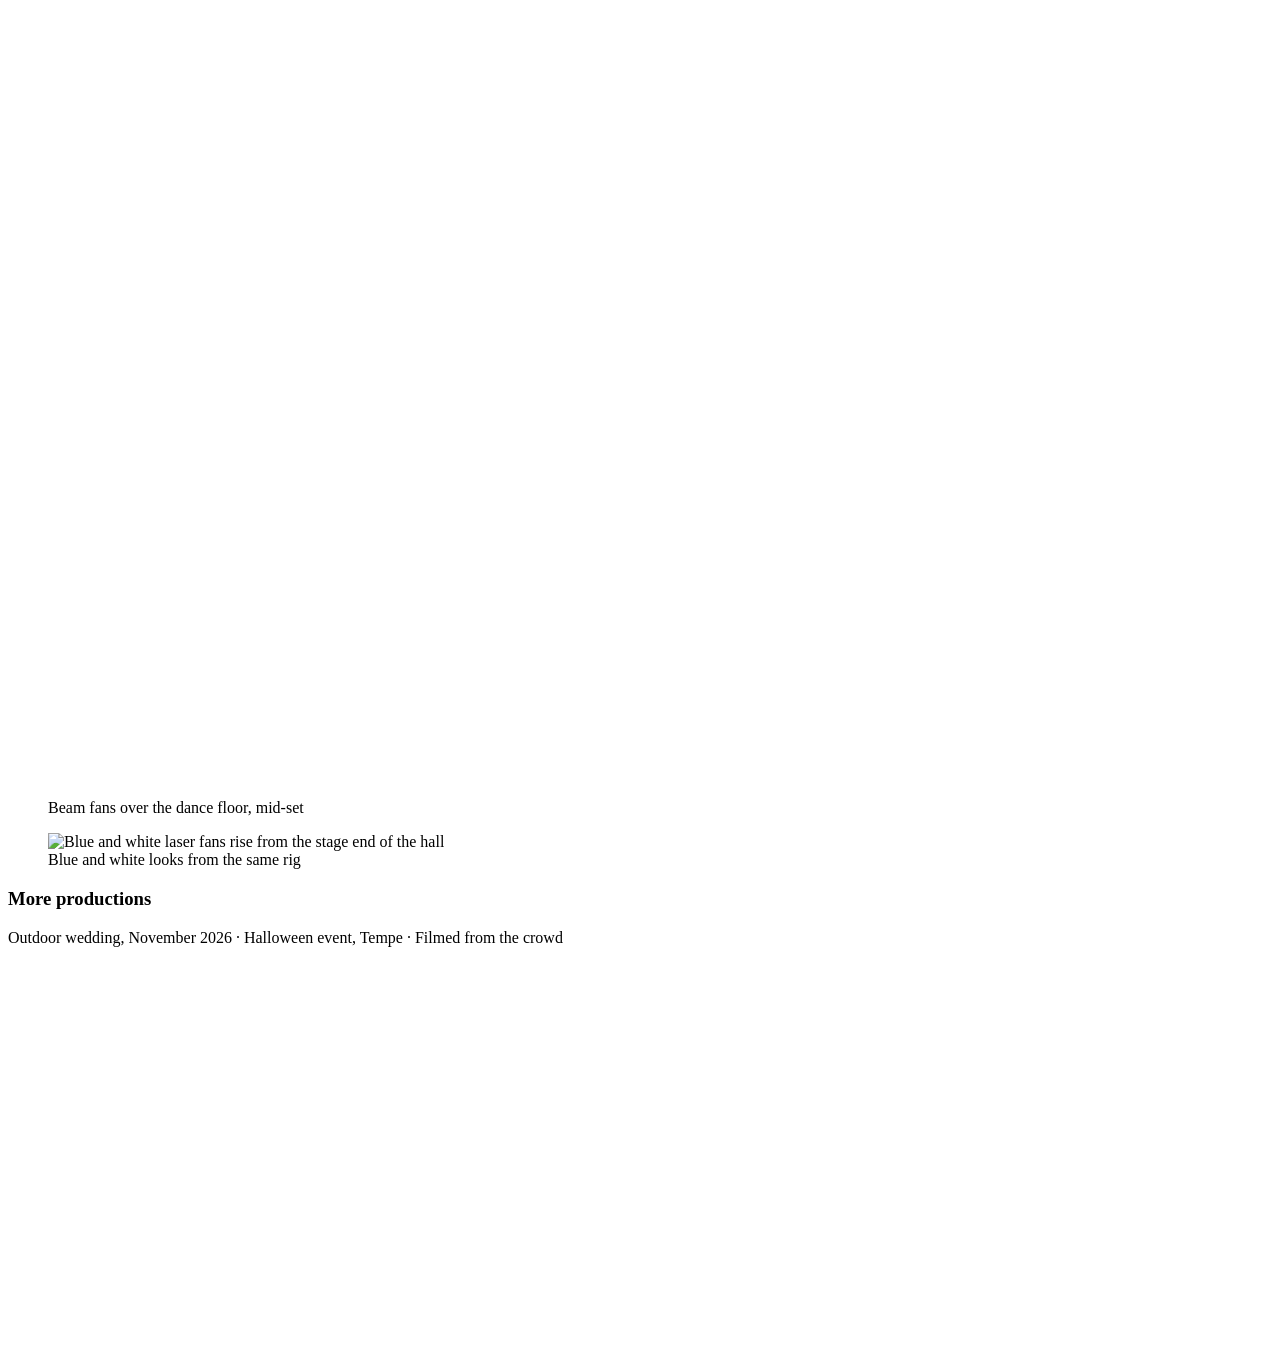
==== commit dafa6053: "Add Google Analytics tag to the home page Added Google Analytics tracking scripts to the HTML." ====
--- a/public/index.html
+++ b/public/index.html
@@ -2,6 +2,9 @@
 <html lang="en">
 <head>
   <meta charset="utf-8">
+  <!-- Google Analytics (GA4) -->
+  <script async src="https://www.googletagmanager.com/gtag/js?id=G-W50PB4CDS5"></script>
+  <script src="/scripts/analytics.js"></script>
   <meta name="viewport" content="width=device-width, initial-scale=1">
   <title>The Grid | Laser shows, lighting, and 3D design in Arizona</title>
   <meta name="description" content="Laser shows, lighting, and 3D design for concerts, festivals, clubs, weddings, and corporate events in Arizona. Run by an ILDA-certified Laser Safety Officer.">
@@ -152,7 +155,7 @@
                 <p class="index__text">We model your venue in 3D with the actual fixtures in place. You see every look before anything is hung.</p>
                 <span class="go">3D design</span>
               </div>
-              <div class="media__frame media__frame--3x2 index__media"><picture><source type="image/avif" srcset="/assets/media/grid-v22-bridge-800.avif 800w, /assets/media/grid-v22-bridge-1280.avif 1280w, /assets/media/grid-v22-bridge-1600.avif 1600w" sizes="(min-width: 700px) 50vw, 100vw"><img src="/assets/media/grid-v22-bridge-1280.jpg" srcset="/assets/media/grid-v22-bridge-800.jpg 800w, /assets/media/grid-v22-bridge-1280.jpg 1280w, /assets/media/grid-v22-bridge-1600.jpg 1600w" sizes="(min-width: 700px) 50vw, 100vw" width="1600" height="900" alt="Design render of THE GRID from the back bridge: laser fans and beam lights over a long dance floor" loading="lazy" decoding="async"></picture><span class="media__tag">Design render</span></div>
+              <div class="media__frame media__frame--3x2 index__media"><picture><source type="image/avif" srcset="/assets/media/design-yard-hall-800.avif 800w, /assets/media/design-yard-hall-1280.avif 1280w, /assets/media/design-yard-hall-1920.avif 1920w" sizes="(min-width: 700px) 50vw, 100vw"><img src="/assets/media/design-yard-hall-1280.jpg" srcset="/assets/media/design-yard-hall-800.jpg 800w, /assets/media/design-yard-hall-1280.jpg 1280w, /assets/media/design-yard-hall-1920.jpg 1920w" sizes="(min-width: 700px) 50vw, 100vw" width="1920" height="1080" alt="Design render of a dance floor under a truss roof, with laser fans overhead and beam lights on the legs" loading="lazy" decoding="async"></picture><span class="media__tag">Design render</span></div>
             </a>
           </li>
         </ol>
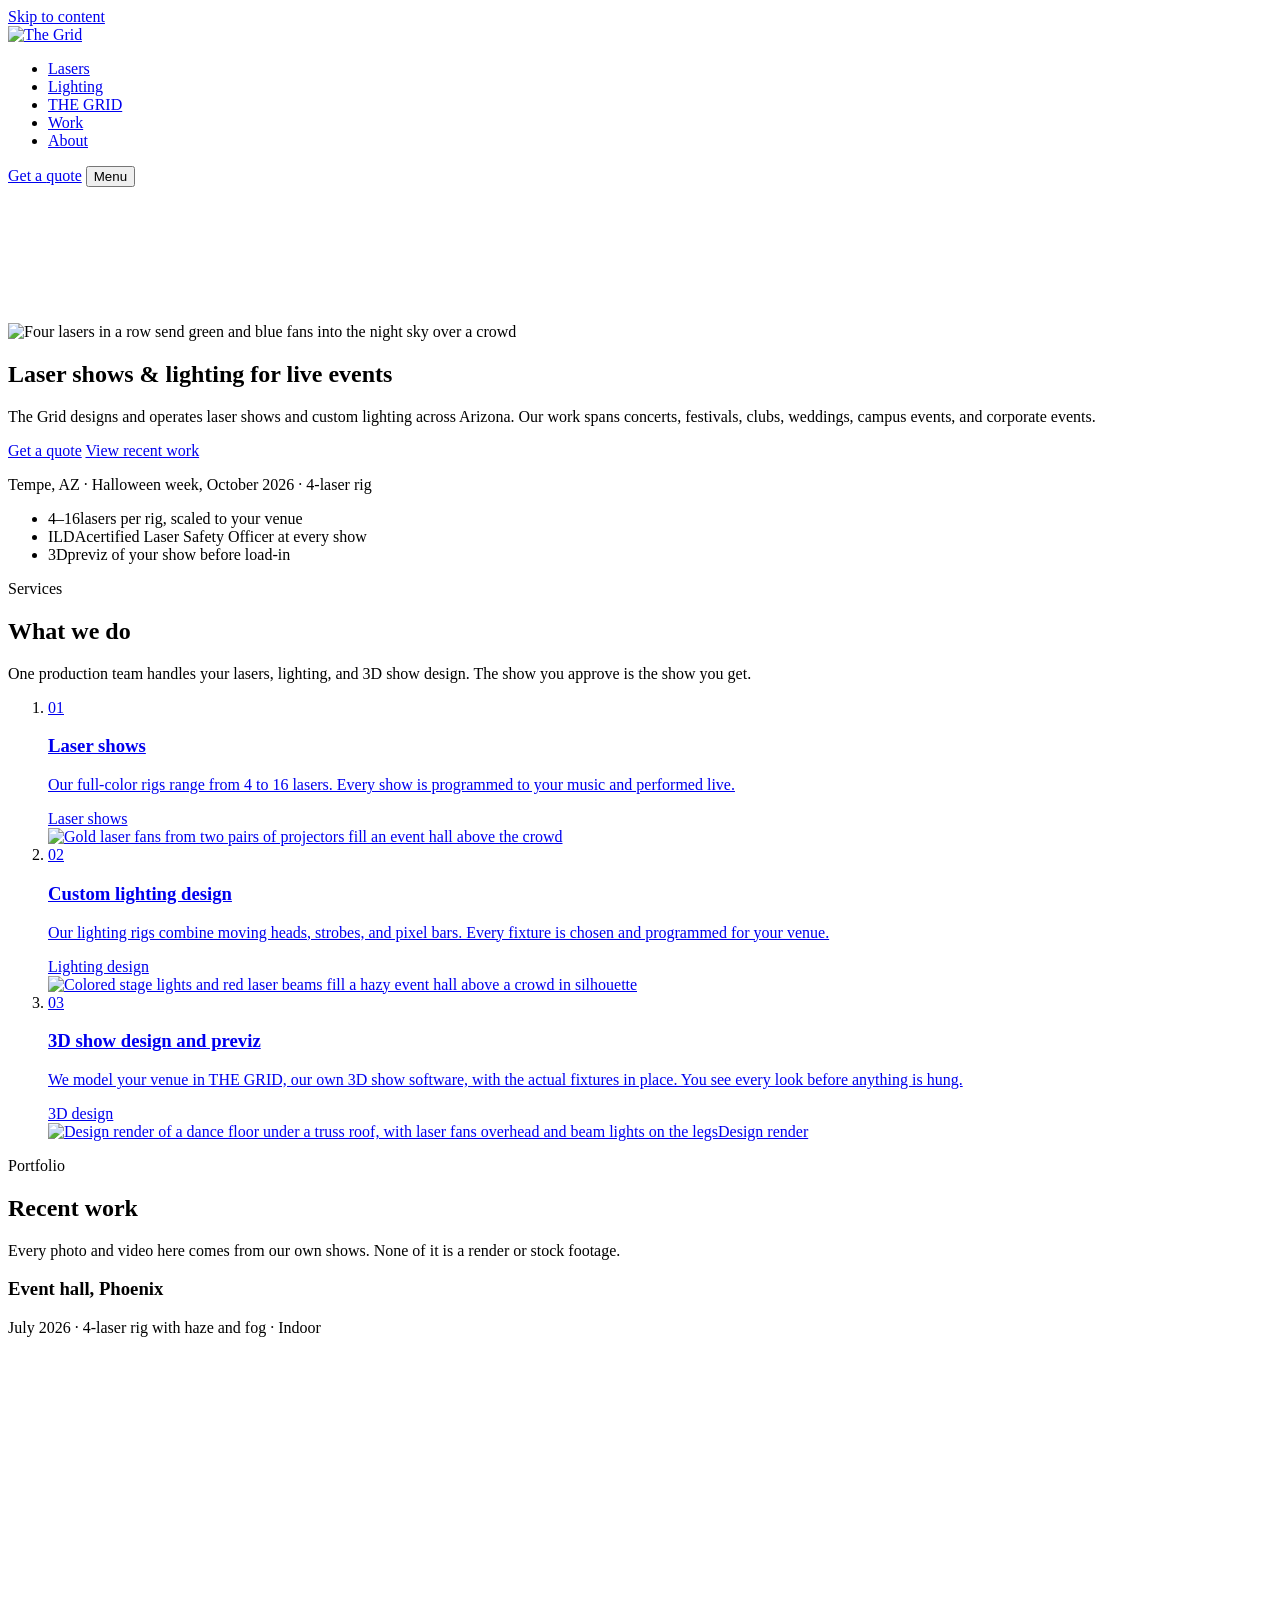
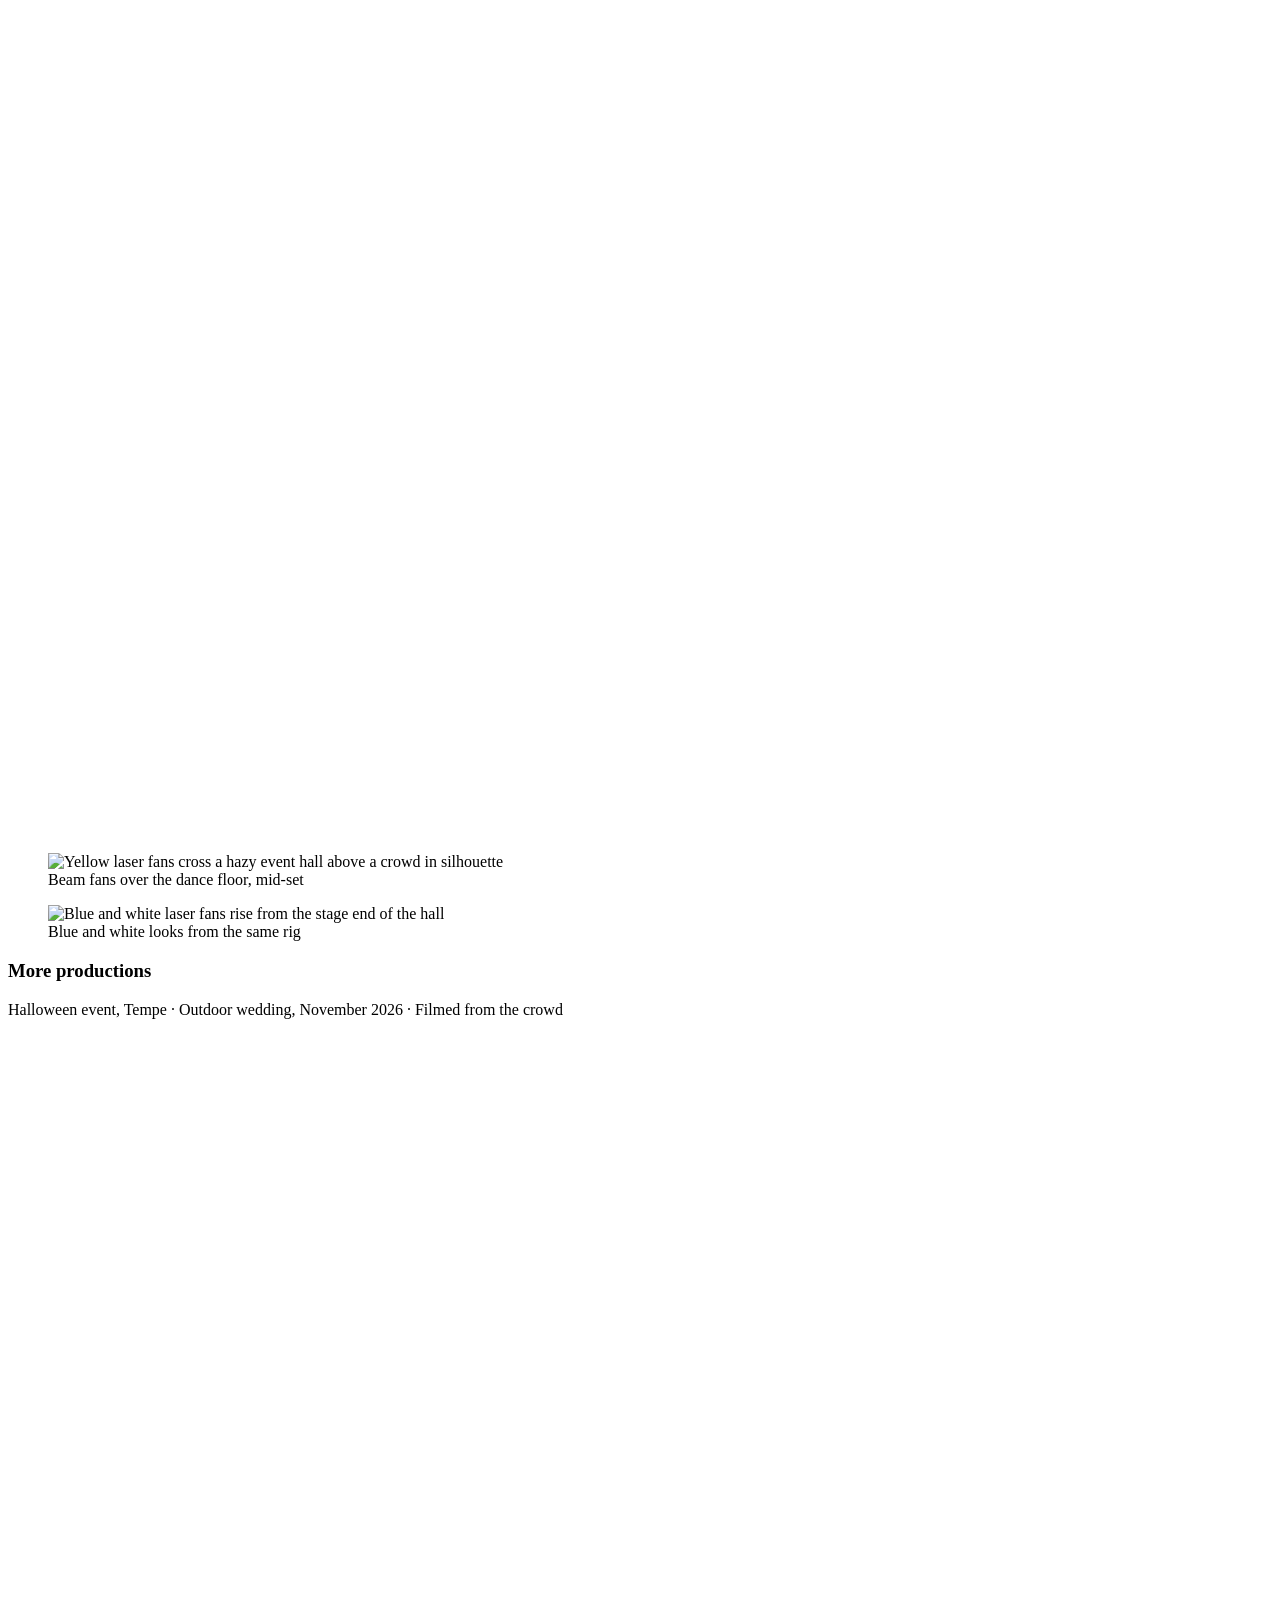
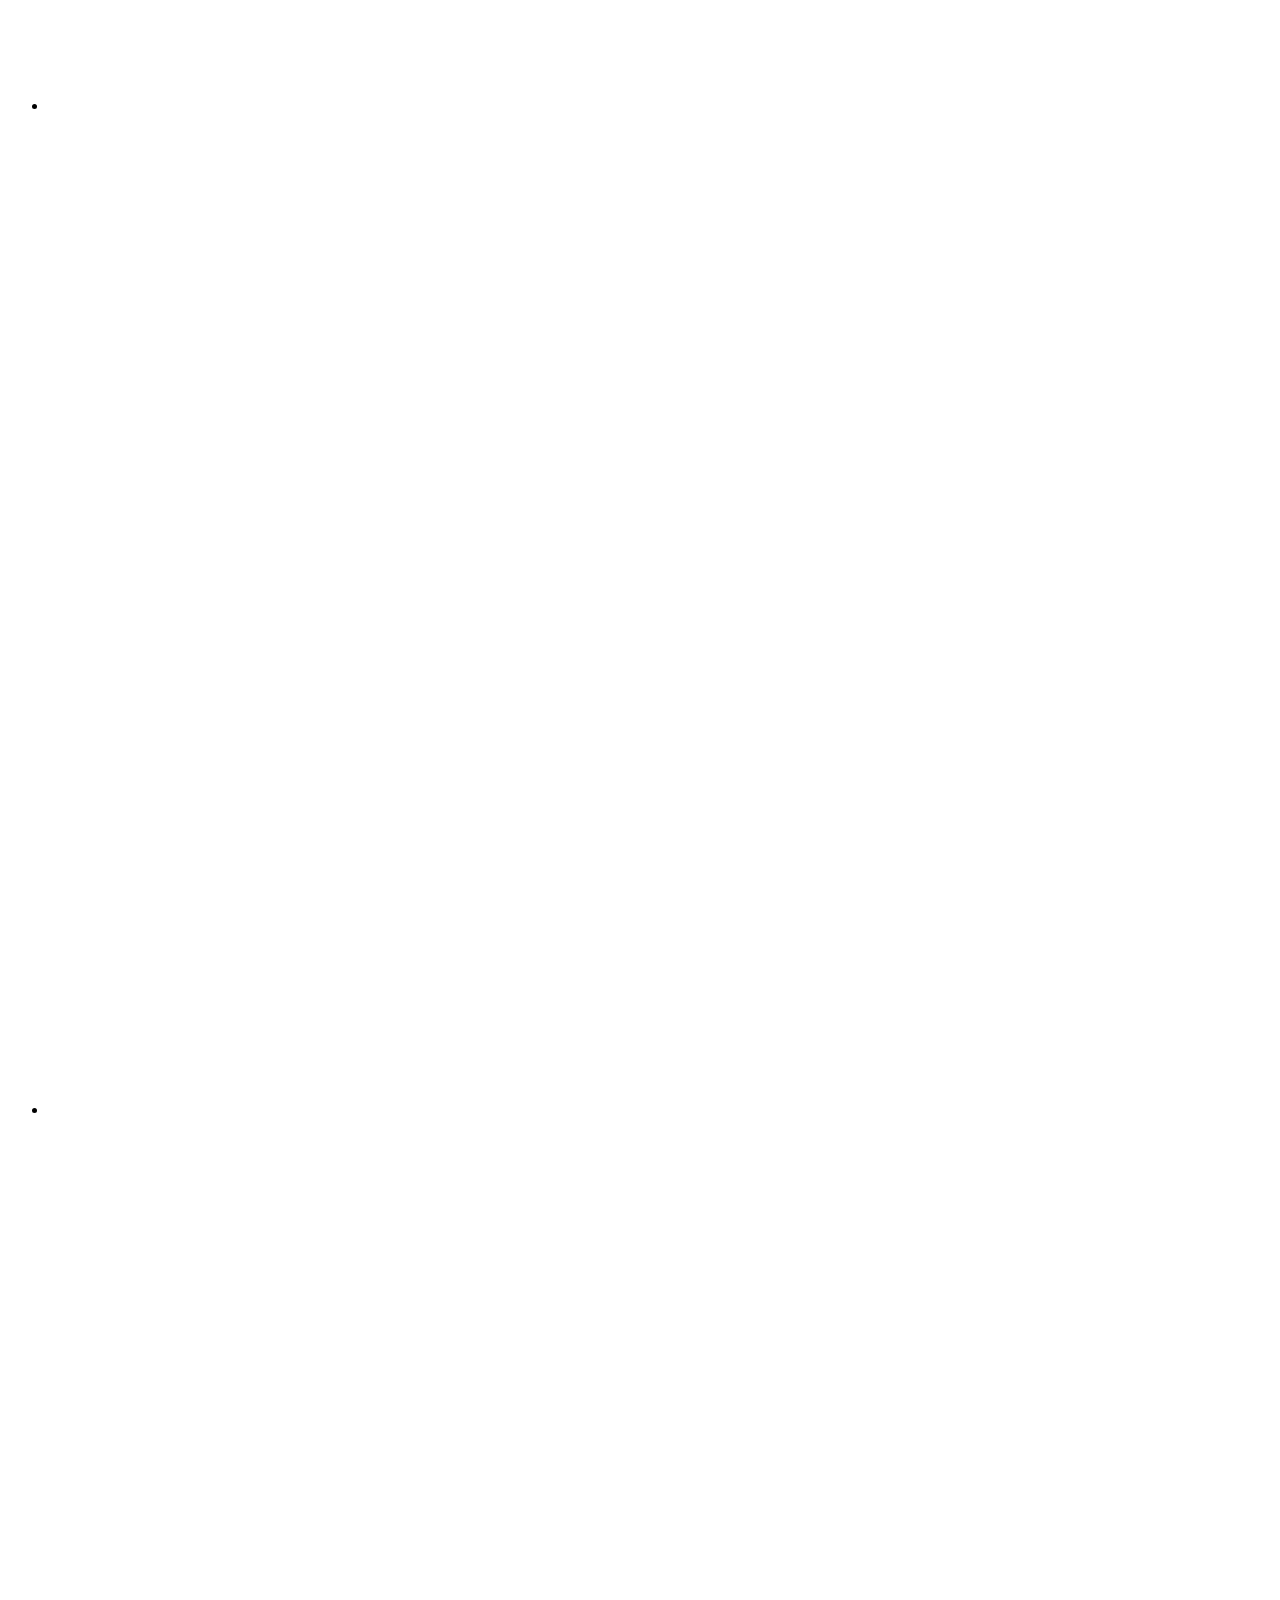
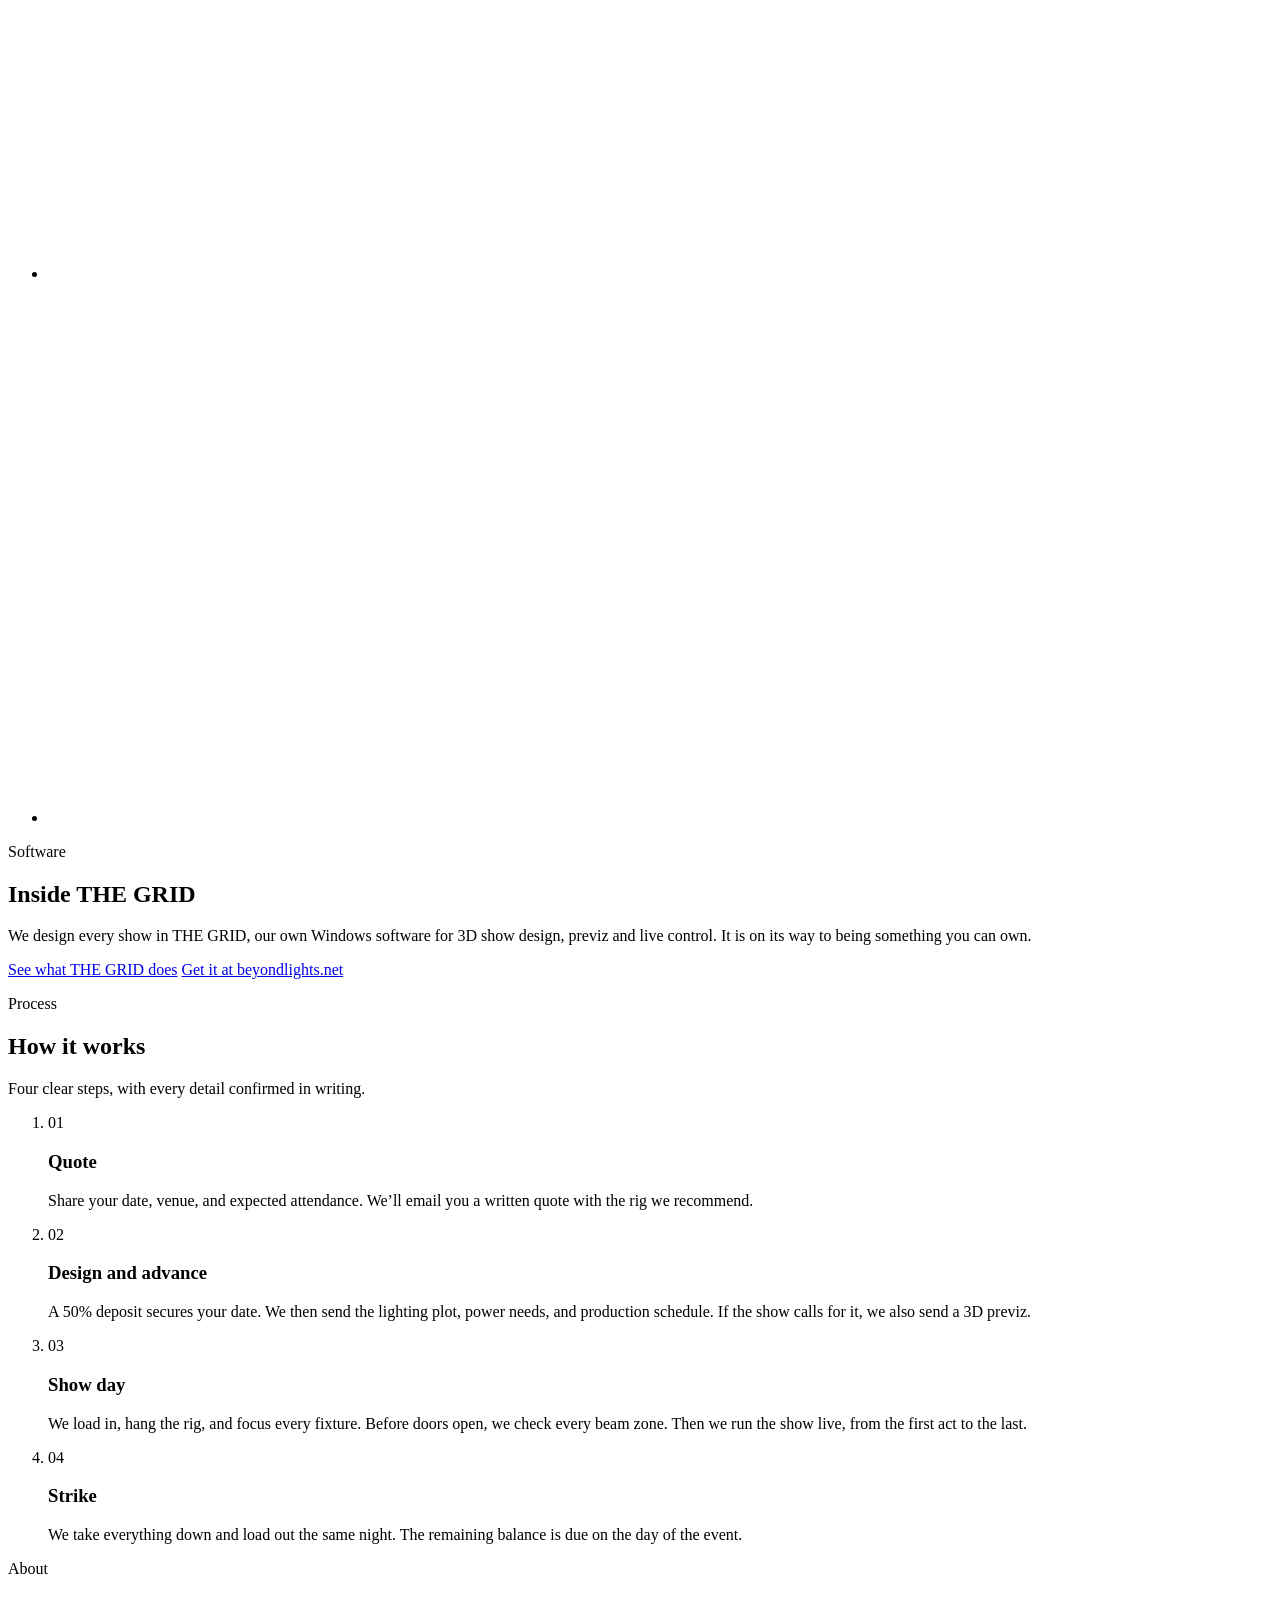
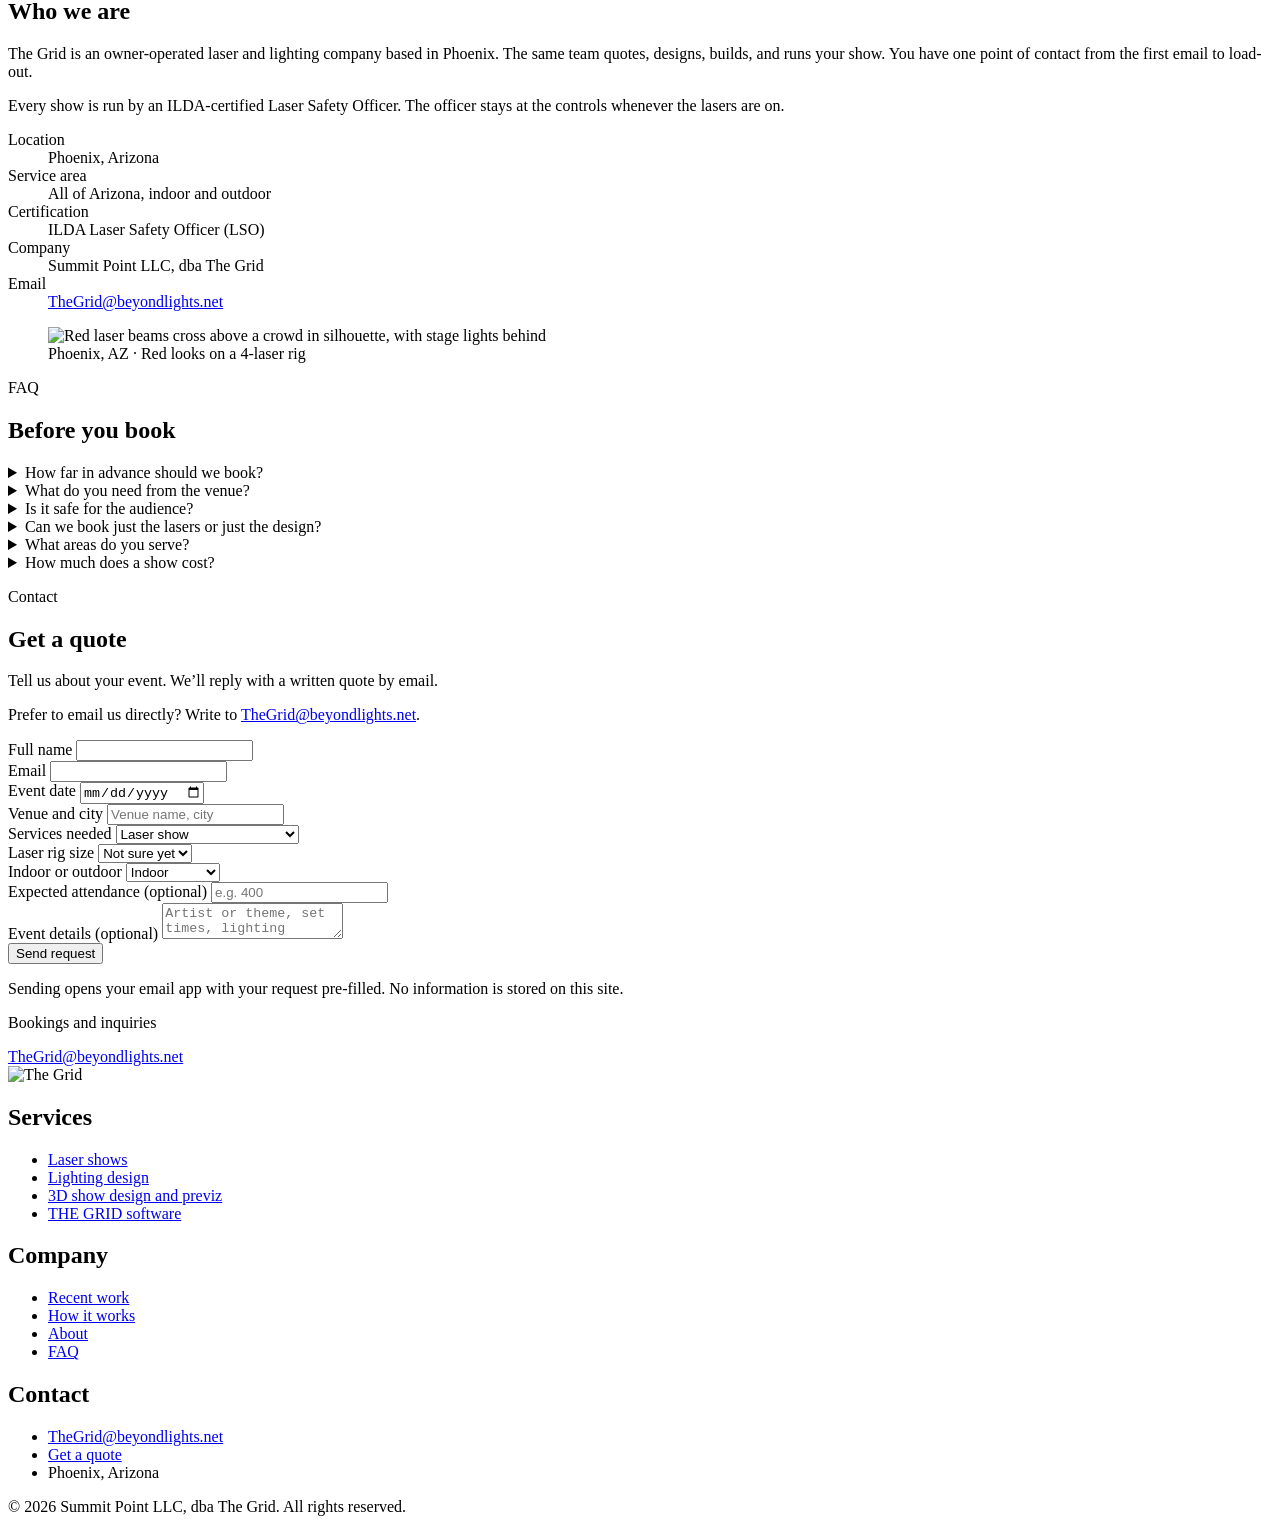
==== commit 7332547c: "Rebuild the software page and add the beyondlights.net storefront - The Thursday Halloween party fou" ====
--- a/public/index.html
+++ b/public/index.html
@@ -71,7 +71,7 @@
         <ul class="site-nav__list">
           <li><a class="site-nav__link" href="/lasers">Lasers</a></li>
           <li><a class="site-nav__link" href="/lighting">Lighting</a></li>
-          <li><a class="site-nav__link" href="/design">3D design</a></li>
+          <li><a class="site-nav__link" href="/design">THE GRID</a></li>
           <li><a class="site-nav__link" href="/#work">Work</a></li>
           <li><a class="site-nav__link" href="/#about">About</a></li>
         </ul>
@@ -85,10 +85,10 @@
     <section class="hero" id="top" aria-labelledby="hero-title" data-hero>
       <div class="hero__media">
         <picture>
-          <source type="image/avif" srcset="/assets/media/lead-yard-eight-poster-540.avif 540w, /assets/media/lead-yard-eight-poster-810.avif 810w" sizes="(min-width: 700px) 50vw, 100vw">
-          <img src="/assets/media/lead-yard-eight-poster-540.jpg" srcset="/assets/media/lead-yard-eight-poster-540.jpg 540w, /assets/media/lead-yard-eight-poster-810.jpg 810w" sizes="(min-width: 700px) 50vw, 100vw" width="810" height="1440" alt="A row of lasers sends blue and green fans over a crowd at night" fetchpriority="high" decoding="async">
+          <source type="image/avif" srcset="/assets/media/lead-thursday-four-poster-360.avif 360w, /assets/media/lead-thursday-four-poster-540.avif 540w" sizes="(min-width: 700px) 50vw, 100vw">
+          <img src="/assets/media/lead-thursday-four-poster-540.jpg" srcset="/assets/media/lead-thursday-four-poster-360.jpg 360w, /assets/media/lead-thursday-four-poster-540.jpg 540w" sizes="(min-width: 700px) 50vw, 100vw" width="540" height="960" alt="Four lasers in a row send green and blue fans into the night sky over a crowd" fetchpriority="high" decoding="async">
         </picture>
-        <video muted loop playsinline preload="none" disablepictureinpicture aria-hidden="true" tabindex="-1" data-hero-video data-src="/assets/media/lead-yard-eight.mp4"></video>
+        <video muted loop playsinline preload="none" disablepictureinpicture aria-hidden="true" tabindex="-1" data-hero-video data-src="/assets/media/lead-thursday-four.mp4"></video>
       </div>
       <div class="wrap hero__body">
         <h1 class="hero__title" id="hero-title"><span class="hero__line">Laser shows</span> <span class="hero__line">&amp; lighting</span> <span class="hero__line hero__line--accent">for live events</span></h1>
@@ -100,7 +100,7 @@
           </div>
         </div>
         <div class="hero__meta">
-          <p class="small">Tempe, AZ &middot; October 2026 &middot; 8-laser rig</p>
+          <p class="small">Tempe, AZ &middot; Halloween week, October 2026 &middot; 4-laser rig</p>
           <button class="video-toggle" type="button" data-paused="false" data-video-toggle hidden>
             <span class="video-toggle__icon" aria-hidden="true"></span>
             <span data-video-toggle-text>Pause video</span>
@@ -152,7 +152,7 @@
               <span class="label index__no" aria-hidden="true">03</span>
               <div class="index__copy">
                 <h3 class="h-index index__title" id="svc-design">3D show design and previz</h3>
-                <p class="index__text">We model your venue in 3D with the actual fixtures in place. You see every look before anything is hung.</p>
+                <p class="index__text">We model your venue in THE GRID, our own 3D show software, with the actual fixtures in place. You see every look before anything is hung.</p>
                 <span class="go">3D design</span>
               </div>
               <div class="media__frame media__frame--3x2 index__media"><picture><source type="image/avif" srcset="/assets/media/design-yard-hall-800.avif 800w, /assets/media/design-yard-hall-1280.avif 1280w, /assets/media/design-yard-hall-1920.avif 1920w" sizes="(min-width: 700px) 50vw, 100vw"><img src="/assets/media/design-yard-hall-1280.jpg" srcset="/assets/media/design-yard-hall-800.jpg 800w, /assets/media/design-yard-hall-1280.jpg 1280w, /assets/media/design-yard-hall-1920.jpg 1920w" sizes="(min-width: 700px) 50vw, 100vw" width="1920" height="1080" alt="Design render of a dance floor under a truss roof, with laser fans overhead and beam lights on the legs" loading="lazy" decoding="async"></picture><span class="media__tag">Design render</span></div>
@@ -190,14 +190,25 @@
 
         <div class="reel-block" role="group" aria-labelledby="reel-title">
           <h3 class="h-index" id="reel-title">More productions</h3>
-          <p class="show__facts">Outdoor wedding, November 2026 &middot; Halloween event, Tempe &middot; Filmed from the crowd</p>
+          <p class="show__facts">Halloween event, Tempe &middot; Outdoor wedding, November 2026 &middot; Filmed from the crowd</p>
           <ul class="reel">
+            <li class="media__frame media__frame--4x5"><video muted loop playsinline preload="none" disablepictureinpicture width="540" height="676" poster="/assets/media/show-yard-wall-clip-poster-540.jpg" data-clip data-src="/assets/media/show-yard-wall-clip.mp4" aria-label="Video: four lasers send green and white fans over the crowd and an LED wall at a Halloween party"></video><button class="media__toggle" type="button" aria-label="Pause this video" data-paused="false" data-clip-toggle hidden><span class="video-toggle__icon" aria-hidden="true"></span></button></li>
             <li class="media__frame media__frame--4x5"><video muted loop playsinline preload="none" disablepictureinpicture width="800" height="1000" poster="/assets/media/show-wedding-floor-clip-poster-800.jpg" data-clip data-src="/assets/media/show-wedding-floor-clip.mp4" aria-label="Video: blue, magenta and teal laser beams and sheets cross above string lights and fog at an outdoor wedding"></video><button class="media__toggle" type="button" aria-label="Pause this video" data-paused="false" data-clip-toggle hidden><span class="video-toggle__icon" aria-hidden="true"></span></button></li>
             <li class="media__frame media__frame--4x5"><video muted loop playsinline preload="none" disablepictureinpicture width="608" height="760" poster="/assets/media/show-wedding-fans-clip-poster-608.jpg" data-clip data-src="/assets/media/show-wedding-fans-clip.mp4" aria-label="Video: blue and purple laser fans over low fog and string lights at an outdoor wedding"></video><button class="media__toggle" type="button" aria-label="Pause this video" data-paused="false" data-clip-toggle hidden><span class="video-toggle__icon" aria-hidden="true"></span></button></li>
             <li class="media__frame media__frame--4x5"><video muted loop playsinline preload="none" disablepictureinpicture width="432" height="540" poster="/assets/media/show-yard-fans-clip-poster-432.jpg" data-clip data-src="/assets/media/show-yard-fans-clip.mp4" aria-label="Video: green and white laser fans over the crowd at an outdoor Halloween party"></video><button class="media__toggle" type="button" aria-label="Pause this video" data-paused="false" data-clip-toggle hidden><span class="video-toggle__icon" aria-hidden="true"></span></button></li>
-            <li class="media__frame media__frame--4x5"><video muted loop playsinline preload="none" disablepictureinpicture width="540" height="676" poster="/assets/media/show-yard-row-clip-poster-540.jpg" data-clip data-src="/assets/media/show-yard-row-clip.mp4" aria-label="Video: four lasers in a row send thin green and blue fans into a dark sky"></video><button class="media__toggle" type="button" aria-label="Pause this video" data-paused="false" data-clip-toggle hidden><span class="video-toggle__icon" aria-hidden="true"></span></button></li>
           </ul>
         </div>
+      </div>
+    </section>
+
+    <section class="section" id="software" aria-labelledby="software-heading">
+      <div class="wrap">
+        <header class="section__head reveal">
+          <p class="label">Software</p>
+          <h2 class="h-section" id="software-heading">Inside THE GRID</h2>
+          <p class="lede">We design every show in THE GRID, our own Windows software for 3D show design, previz and live control. It is on its way to being something you can own.</p>
+        </header>
+        <p class="page-head__actions"><a class="go" href="/design">See what THE GRID does</a> <a class="go" href="https://beyondlights.net">Get it at beyondlights.net</a></p>
       </div>
     </section>
 
@@ -399,6 +410,7 @@
             <li><a href="/lasers">Laser shows</a></li>
             <li><a href="/lighting">Lighting design</a></li>
             <li><a href="/design">3D show design and previz</a></li>
+            <li><a href="https://beyondlights.net">THE GRID software</a></li>
           </ul>
         </nav>
         <nav aria-label="Company">
